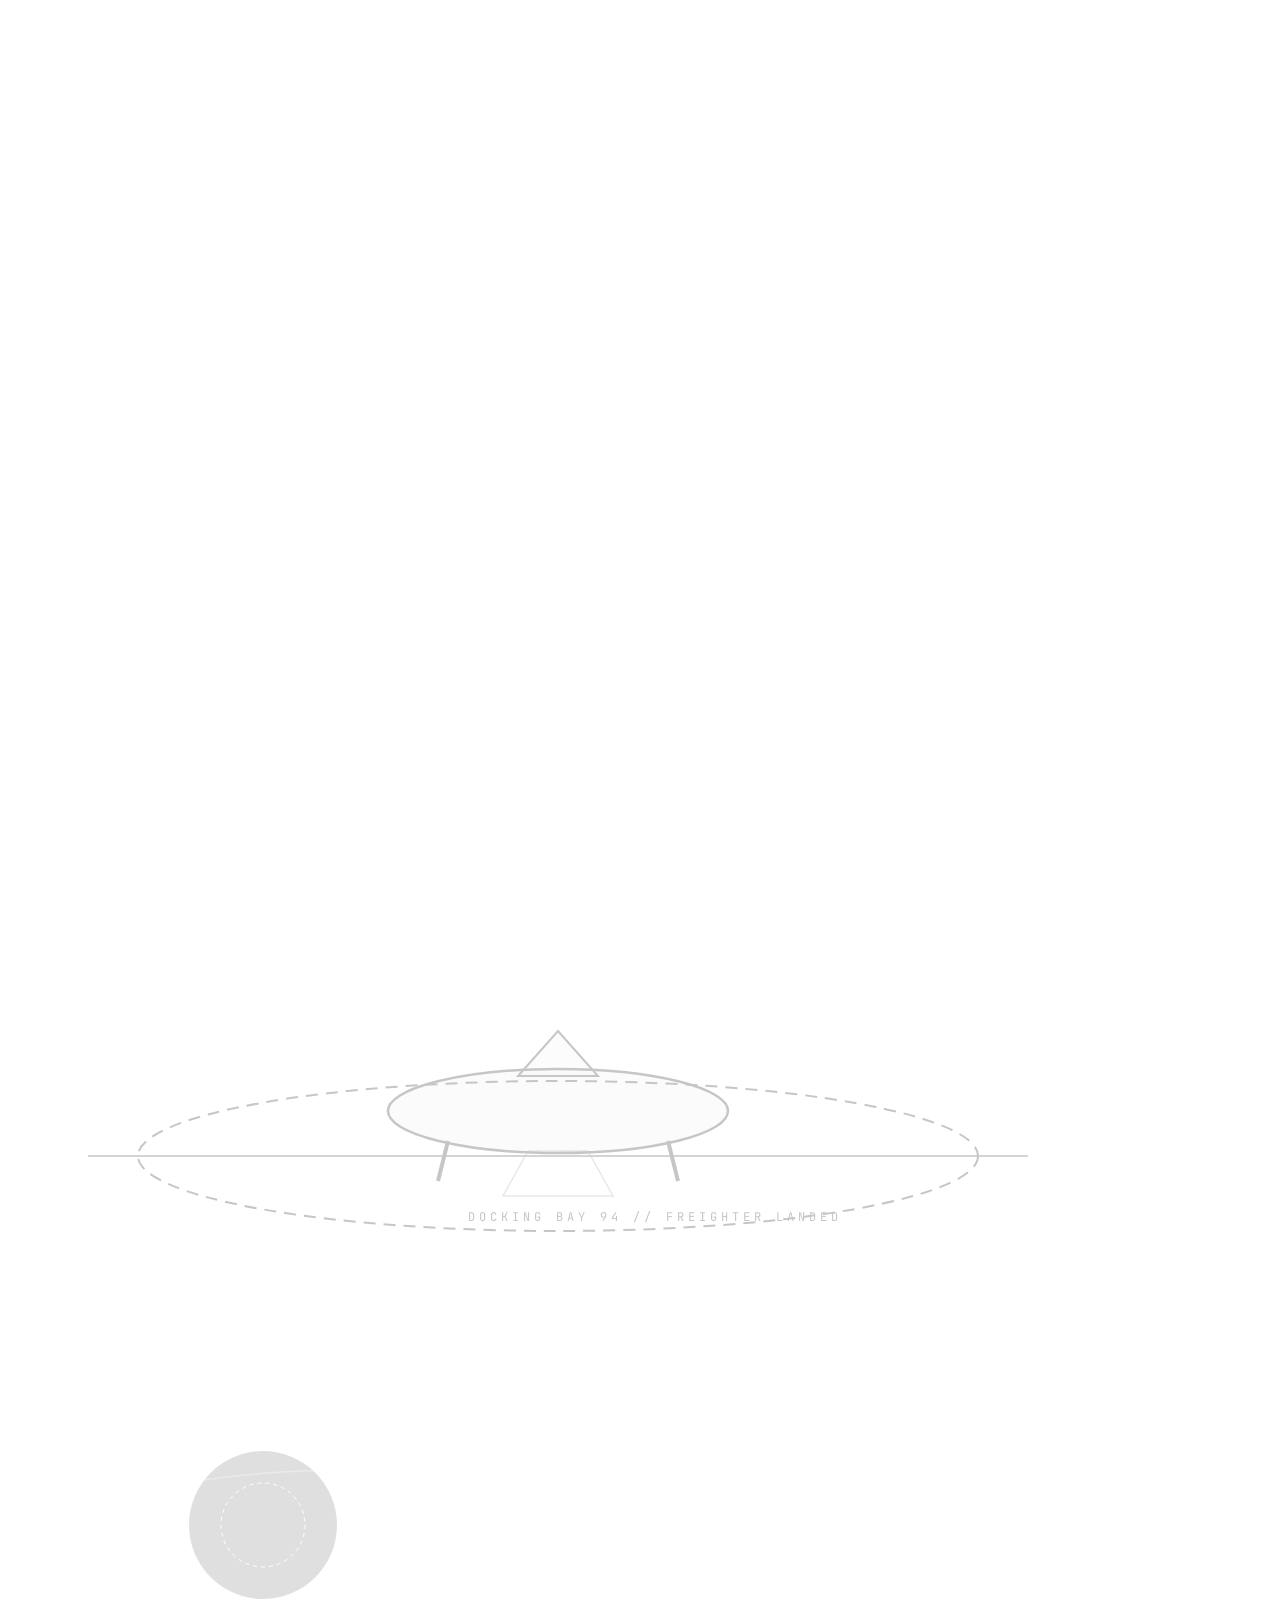
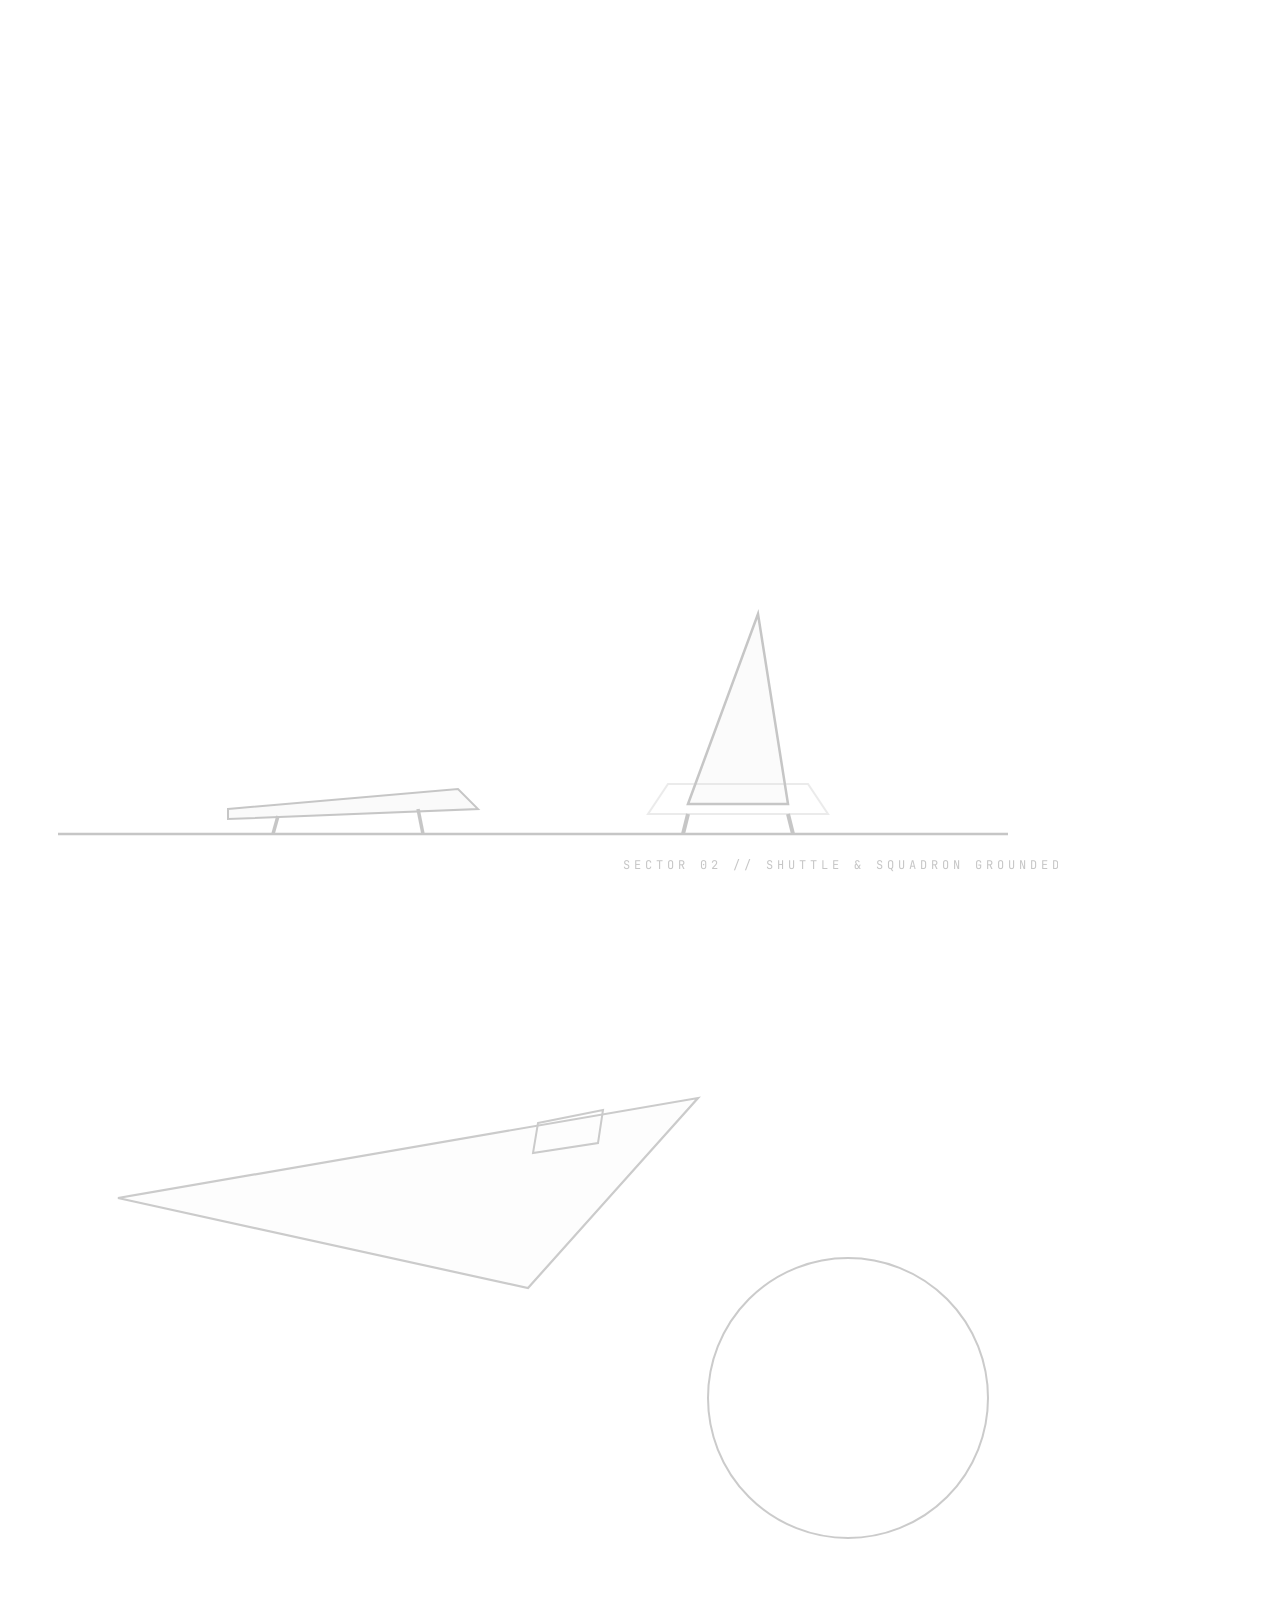
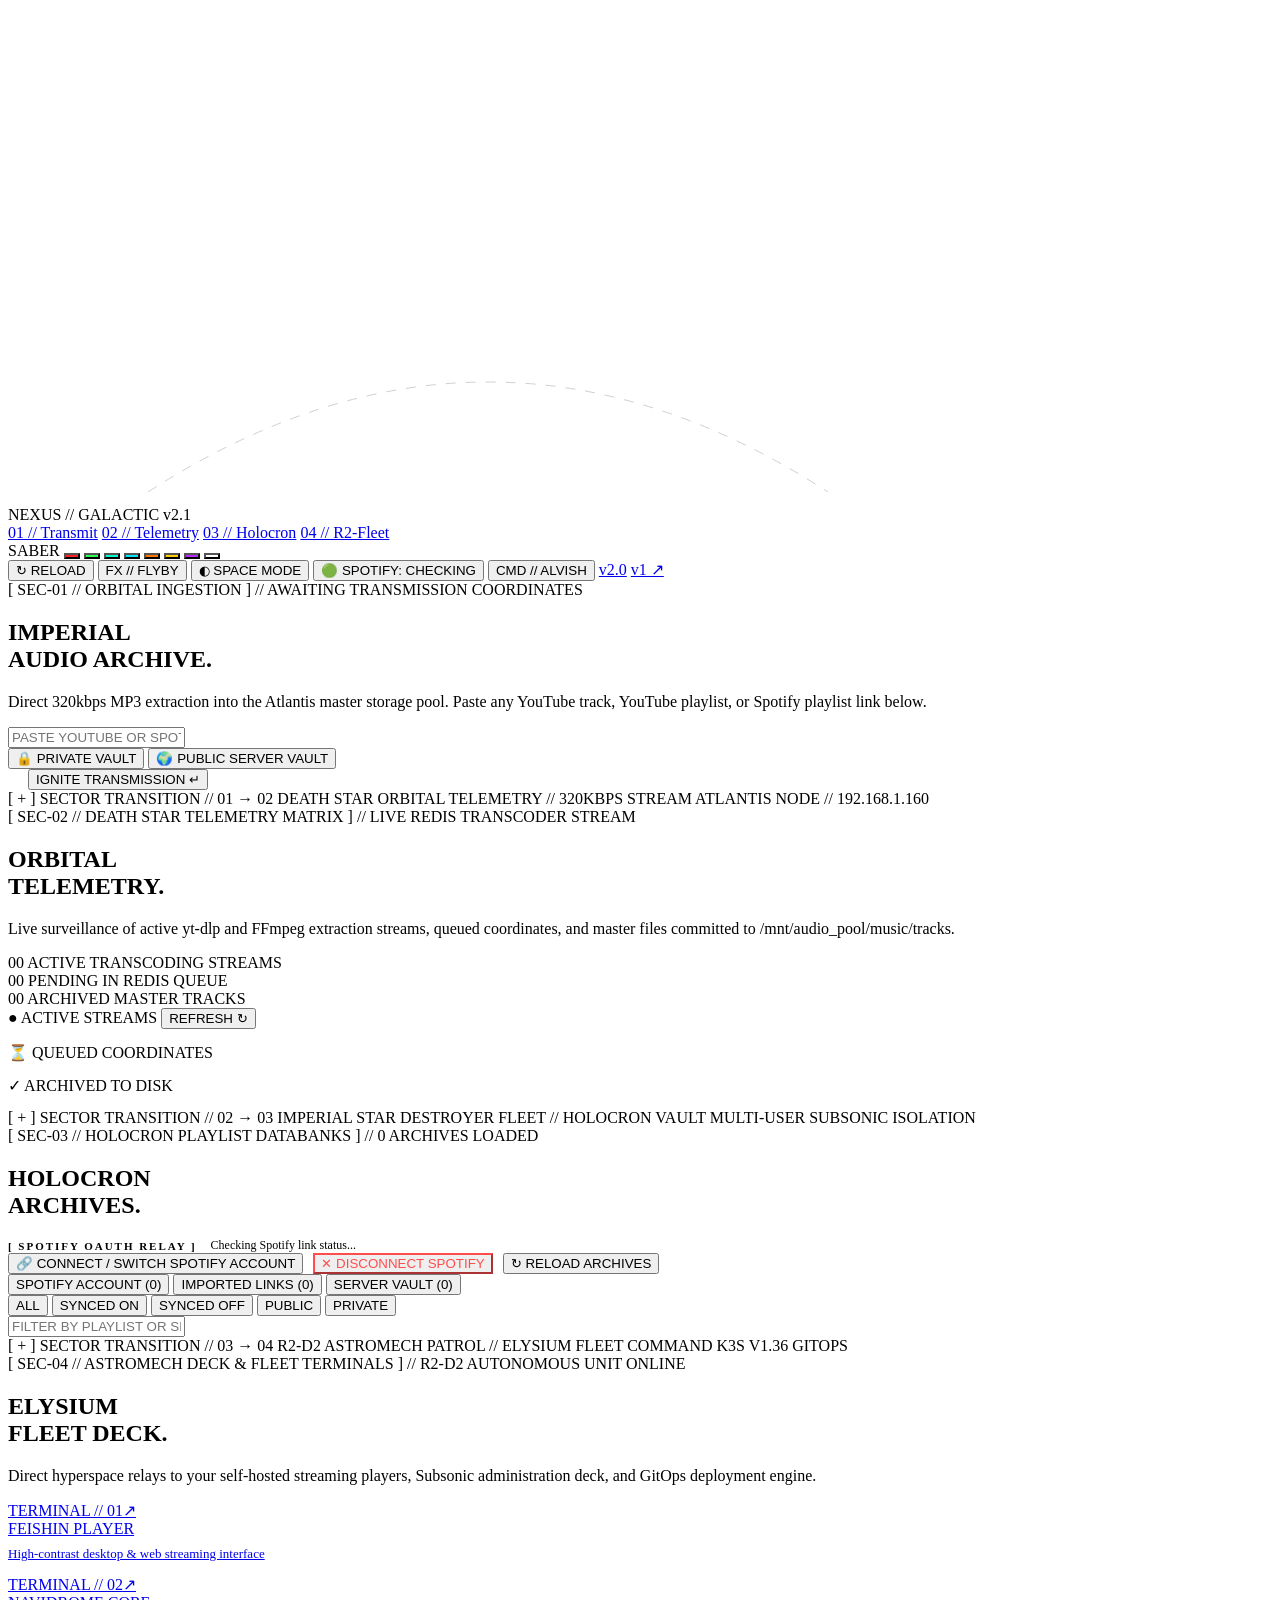
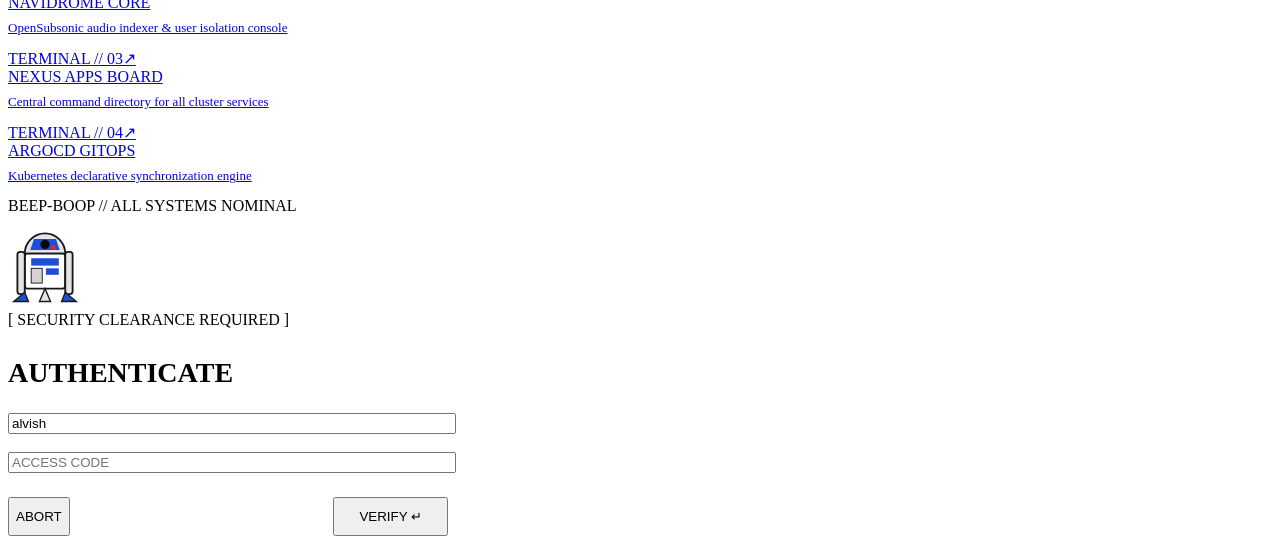
==== nexus-music/src/backend/static/v2/index.html @ 5e1695d8 "feat(nexus-music): v2.1 galactic command UI with death star, star destroyers, r2d2, and saber breake" ====
<!DOCTYPE html>
<html lang="en">
<head>
  <meta charset="UTF-8" />
  <meta name="viewport" content="width=device-width, initial-scale=1.0" />
  <title>NEXUS // GALACTIC AUDIO ARCHIVE v2.1</title>
  <link rel="preconnect" href="https://fonts.googleapis.com">
  <link href="https://fonts.googleapis.com/css2?family=JetBrains+Mono:wght@400;600;700&family=Space+Grotesk:wght@400;500;600;700&display=swap" rel="stylesheet">
  <link rel="stylesheet" href="/static/v2/styles.css?v=2.1" />
</head>
<body>

  <!-- 60FPS STARFIELD & COSMIC DUST CANVAS -->
  <canvas id="galacticCanvas"></canvas>
  <div class="kyber-ambient-aura"></div>
  <div class="distant-live-star" id="distantStar" title="Binary Star System // Live Telemetry Pulse"></div>

  <!-- SCROLL-LINKED PARALLAX SPACE (DARK) & LANDED HANGAR (WHITE) BACKGROUNDS -->
  <div class="galactic-backdrop-layer">

    <!-- SECTOR 01 BG: X-WING & TIE SQUADRON (SPACE) / LANDED MILLENNIUM FALCON (WHITE) -->
    <div class="sector-bg-art active" id="bg-sector-01">
      <!-- Dark Mode: Floating X-Wing & TIE Fighters in Space -->
      <svg class="space-only" width="900" height="500" viewBox="0 0 900 500" fill="none" style="opacity:0.18;">
        <!-- X-Wing Starfighter Vector Silhouette -->
        <g stroke="var(--accent)" stroke-width="1.5">
          <polygon points="680,140 760,120 715,155 680,140" fill="rgba(255,255,255,0.03)"/>
          <line x1="650" y1="150" x2="780" y2="115" stroke="#fff" stroke-width="2"/>
          <line x1="690" y1="115" x2="730" y2="175"/>
          <line x1="730" y1="115" x2="690" y2="175"/>
          <circle cx="710" cy="145" r="8" stroke="var(--accent)"/>
        </g>
        <!-- Distant TIE Fighters -->
        <g stroke="#ffffff" stroke-width="1.5" opacity="0.7">
          <polygon points="180,110 190,90 190,150 180,130" />
          <circle cx="205" cy="120" r="10" />
          <line x1="190" y1="120" x2="220" y2="120" />
          <polygon points="230,110 220,90 220,150 230,130" />
        </g>
      </svg>

      <!-- Light Mode: Starships Landed on Planetary Hangar Docking Bay -->
      <svg class="landed-only" width="1100" height="620" viewBox="0 0 1100 620" fill="none" style="opacity:0.22;">
        <!-- Hangar Landing Pad Grid & Docking Ring -->
        <ellipse cx="550" cy="490" rx="420" ry="75" stroke="#000" stroke-width="2" stroke-dasharray="12 8"/>
        <ellipse cx="550" cy="490" rx="310" ry="50" stroke="var(--accent)" stroke-width="2"/>
        <line x1="80" y1="490" x2="1020" y2="490" stroke="#000" stroke-width="1.5"/>
        <!-- Landed Millennium Falcon Style Freighter on Struts -->
        <ellipse cx="550" cy="445" rx="170" ry="42" fill="rgba(0,0,0,0.06)" stroke="#000" stroke-width="2.5"/>
        <polygon points="510,410 550,365 590,410" stroke="#000" stroke-width="2" fill="rgba(0,0,0,0.04)"/>
        <!-- Boarding Ramp & Landing Gear Struts -->
        <line x1="440" y1="475" x2="430" y2="515" stroke="#000" stroke-width="4"/>
        <line x1="660" y1="475" x2="670" y2="515" stroke="#000" stroke-width="4"/>
        <polygon points="520,485 580,485 605,530 495,530" fill="var(--accent)" opacity="0.4" stroke="#000" stroke-width="1.5"/>
        <text x="460" y="555" fill="#000" font-family="JetBrains Mono" font-size="12" letter-spacing="4">DOCKING BAY 94 // FREIGHTER LANDED</text>
      </svg>
    </div>

    <!-- SECTOR 02 BG: GIANT DEATH STAR (SPACE) / LANDED X-WING SQUADRON (WHITE) -->
    <div class="sector-bg-art" id="bg-sector-02">
      <!-- Dark Mode: Detailed Death Star Battle Station -->
      <svg class="space-only" width="680" height="680" viewBox="0 0 680 680" fill="none" style="opacity:0.20;">
        <circle cx="340" cy="340" r="260" stroke="#ffffff" stroke-width="2"/>
        <circle cx="340" cy="340" r="278" stroke="var(--accent)" stroke-width="1" stroke-dasharray="6 10"/>
        <!-- Equatorial Trench -->
        <line x1="80" y1="340" x2="600" y2="340" stroke="var(--accent)" stroke-width="3"/>
        <line x1="82" y1="348" x2="598" y2="348" stroke="#ffffff" stroke-width="1"/>
        <!-- Concave Superlaser Dish -->
        <circle cx="255" cy="235" r="74" stroke="var(--accent)" stroke-width="2.5" fill="rgba(0,0,0,0.6)"/>
        <circle cx="255" cy="235" r="42" stroke="#ffffff" stroke-width="1" stroke-dasharray="4 4"/>
        <circle cx="255" cy="235" r="12" fill="var(--accent)"/>
        <!-- Superlaser Focusing Beams -->
        <line x1="255" y1="161" x2="255" y2="235" stroke="var(--accent)" stroke-width="1.5"/>
        <line x1="255" y1="309" x2="255" y2="235" stroke="var(--accent)" stroke-width="1.5"/>
        <line x1="181" y1="235" x2="255" y2="235" stroke="var(--accent)" stroke-width="1.5"/>
        <line x1="329" y1="235" x2="255" y2="235" stroke="var(--accent)" stroke-width="1.5"/>
        <!-- Incomplete Construction Cutout Grid Lines -->
        <path d="M 120 460 Q 340 510 560 460" stroke="rgba(255,255,255,0.35)" stroke-width="1.5" fill="none"/>
        <path d="M 135 200 Q 340 160 545 200" stroke="rgba(255,255,255,0.35)" stroke-width="1.5" fill="none"/>
      </svg>

      <!-- Light Mode: Landed X-Wing Squadron on Hangar Apron -->
      <svg class="landed-only" width="1050" height="580" viewBox="0 0 1050 580" fill="none" style="opacity:0.22;">
        <line x1="50" y1="460" x2="1000" y2="460" stroke="#000" stroke-width="2.5"/>
        <!-- Landed X-Wing #1 -->
        <polygon points="220,435 450,415 470,435 220,445" fill="rgba(0,0,0,0.08)" stroke="#000" stroke-width="2"/>
        <line x1="270" y1="442" x2="265" y2="460" stroke="#000" stroke-width="3.5"/>
        <line x1="410" y1="435" x2="415" y2="460" stroke="#000" stroke-width="3.5"/>
        <!-- Landed Imperial Lambda Shuttle with Folded Wings -->
        <polygon points="680,430 750,240 780,430" fill="rgba(0,0,0,0.06)" stroke="#000" stroke-width="2.5"/>
        <polygon points="640,440 820,440 800,410 660,410" fill="var(--accent)" opacity="0.35" stroke="#000" stroke-width="2"/>
        <line x1="680" y1="440" x2="675" y2="460" stroke="#000" stroke-width="4"/>
        <line x1="780" y1="440" x2="785" y2="460" stroke="#000" stroke-width="4"/>
        <text x="615" y="495" fill="#000" font-family="JetBrains Mono" font-size="12" letter-spacing="4">SECTOR 02 // SHUTTLE & SQUADRON GROUNDED</text>
      </svg>
    </div>

    <!-- SECTOR 03 BG: IMPERIAL STAR DESTROYER & RINGED PLANET -->
    <div class="sector-bg-art" id="bg-sector-03">
      <svg width="1050" height="600" viewBox="0 0 1050 600" fill="none" style="opacity:0.20;">
        <!-- Giant Ringed Planet in Lower Corner -->
        <circle cx="840" cy="440" r="140" stroke="currentColor" stroke-width="2"/>
        <ellipse cx="840" cy="440" rx="260" ry="42" transform="rotate(-18 840 440)" stroke="var(--accent)" stroke-width="2"/>
        <!-- Imperial Star Destroyer Wedge -->
        <polygon points="110,240 690,140 520,330" stroke="currentColor" stroke-width="2.2" fill="rgba(128,128,128,0.05)"/>
        <line x1="110" y1="240" x2="605" y2="235" stroke="var(--accent)" stroke-width="1.8"/>
        <!-- Command Bridge Tower -->
        <polygon points="530,165 595,152 590,185 525,195" stroke="currentColor" stroke-width="2"/>
        <circle cx="545" cy="146" r="5" fill="var(--accent)"/>
        <circle cx="578" cy="141" r="5" fill="var(--accent)"/>
      </svg>
    </div>

    <!-- SECTOR 04 BG: PLANETARY ORBITAL SHIELD GATE -->
    <div class="sector-bg-art" id="bg-sector-04">
      <svg width="960" height="540" viewBox="0 0 960 540" fill="none" style="opacity:0.18;">
        <path d="M 80 520 Q 480 260 880 520" stroke="var(--accent)" stroke-width="3"/>
        <path d="M 140 530 Q 480 310 820 530" stroke="currentColor" stroke-width="1" stroke-dasharray="10 10"/>
      </svg>
    </div>

  </div>

  <!-- SCREEN TRANSITION FX OVERLAY -->
  <div id="transitionFxOverlay"></div>

  <!-- TOP FLOATING IMPERIAL HUD -->
  <header class="imperial-hud">
    <div class="hud-brand" onclick="triggerGlobalReload()" title="Click to Reload All Telemetry">
      <div class="hud-reticle" id="brandReticle"></div>
      <span>NEXUS // GALACTIC v2.1</span>
    </div>

    <nav class="hud-nav">
      <a href="#sector-01" class="hud-link active" data-sector="sector-01">01 // Transmit</a>
      <a href="#sector-02" class="hud-link" data-sector="sector-02">02 // Telemetry</a>
      <a href="#sector-03" class="hud-link" data-sector="sector-03">03 // Holocron</a>
      <a href="#sector-04" class="hud-link" data-sector="sector-04">04 // R2-Fleet</a>
    </nav>

    <div class="hud-controls">
      <!-- Authentic Lightsaber Kyber Crystal Picker -->
      <div class="kyber-dock" title="Select Lightsaber Kyber Crystal Color">
        <span class="kyber-label">SABER</span>
        <button class="kyber-crystal" style="background:#ff1e1e; color:#ff1e1e;" onclick="setSaberColor('#ff1e1e', 'rgba(255,30,30,0.55)', 'rgba(255,30,30,0.14)')" title="Sith Crimson (Red)"></button>
        <button class="kyber-crystal" style="background:#2bff4f; color:#2bff4f;" onclick="setSaberColor('#2bff4f', 'rgba(43,255,79,0.55)', 'rgba(43,255,79,0.14)')" title="Consular Green"></button>
        <button class="kyber-crystal active" style="background:#00ffcc; color:#00ffcc;" onclick="setSaberColor('#00ffcc', 'rgba(0,255,204,0.55)', 'rgba(0,255,204,0.14)')" title="Guardian Teal"></button>
        <button class="kyber-crystal" style="background:#00e5ff; color:#00e5ff;" onclick="setSaberColor('#00e5ff', 'rgba(0,229,255,0.55)', 'rgba(0,229,255,0.14)')" title="Skywalker Blue/Cyan"></button>
        <button class="kyber-crystal" style="background:#ff7700; color:#ff7700;" onclick="setSaberColor('#ff7700', 'rgba(255,119,0,0.55)', 'rgba(255,119,0,0.14)')" title="Baylan / Cal Orange"></button>
        <button class="kyber-crystal" style="background:#ffd000; color:#ffd000;" onclick="setSaberColor('#ffd000', 'rgba(255,208,0,0.55)', 'rgba(255,208,0,0.14)')" title="Temple Guard Yellow"></button>
        <button class="kyber-crystal" style="background:#b829ff; color:#b829ff;" onclick="setSaberColor('#b829ff', 'rgba(184,41,255,0.55)', 'rgba(184,41,255,0.14)')" title="Mace Windu Violet"></button>
        <button class="kyber-crystal" style="background:#ffffff; color:#ffffff;" onclick="setSaberColor('#ffffff', 'rgba(255,255,255,0.6)', 'rgba(255,255,255,0.14)')" title="Ahsoka / Darksaber White"></button>
      </div>

      <!-- Reload Button -->
      <button class="hud-btn accent-outline" onclick="triggerGlobalReload()" title="Reload All Page Data">
        <span id="reloadIcon">↻</span> RELOAD
      </button>

      <!-- Transition FX Selector -->
      <button class="hud-btn" id="fxModeBtn" onclick="cycleTransitionFxMode()" title="Change Scroll Transition FX">
        FX // FLYBY
      </button>

      <!-- Space (Black) vs Landed Hangar (White) Polarity Switch -->
      <button class="hud-btn" onclick="togglePolarity()" id="polarityBtn" title="Switch Space vs Landed Hangar Mode">
        ◐ SPACE MODE
      </button>

      <!-- Spotify Connect / Disconnect Quick Status -->
      <button class="hud-btn" id="hudSpotifyBtn" onclick="handleSpotifyConnect()">
        🟢 SPOTIFY: CHECKING
      </button>
      <button class="hud-btn" id="hudSpotifyUnlinkBtn" style="display:none; color:#ff4d4d; border-color:rgba(255,77,77,0.4);" onclick="handleSpotifyDisconnect()" title="Disconnect Spotify Account">
        ✕ UNLINK
      </button>

      <button class="hud-btn" onclick="openAuthModal()" id="hudUserBtn">CMD // ALVISH</button>
      <a href="/v2.0" class="hud-btn" title="View Saved v2.0 Snapshot">v2.0</a>
      <a href="/" class="hud-btn" title="Switch to Legacy v1 UI">v1 ↗</a>
    </div>
  </header>

  <!-- =================================================================== -->
  <!-- SECTOR 01: HYPERDRIVE UNIVERSAL TRANSMITTER                         -->
  <!-- =================================================================== -->
  <section id="sector-01" class="cinematic-stage in-view" data-bg="bg-sector-01">
    <div class="diagonal-stripe-bar"></div>
    <div class="sector-eyebrow">
      <span>[ SEC-01 // ORBITAL INGESTION ]</span>
      <span>//</span>
      <span id="protocolDetectorLabel">AWAITING TRANSMISSION COORDINATES</span>
    </div>

    <h1 class="monumental-title">
      IMPERIAL<br/>
      <span class="hollow-stroke">AUDIO</span> ARCHIVE.
    </h1>
    <p class="monumental-subtitle">
      Direct 320kbps MP3 extraction into the Atlantis master storage pool. Paste any YouTube track, YouTube playlist, or Spotify playlist link below.
    </p>

    <div class="targeting-box">
      <input
        type="text"
        id="universalUrlInput"
        class="giant-url-input"
        placeholder="PASTE YOUTUBE OR SPOTIFY COORDINATES..."
        oninput="detectCoordinateType(this.value)"
        onkeydown="if(event.key === 'Enter') fireTransmission()"
      />

      <div class="transmitter-controls">
        <div class="imperial-toggle-group">
          <button type="button" id="visBtnPrivate" class="imperial-pill active" onclick="setTransmissionVis('private')">
            🔒 PRIVATE VAULT
          </button>
          <button type="button" id="visBtnPublic" class="imperial-pill" onclick="setTransmissionVis('public')">
            🌍 PUBLIC SERVER VAULT
          </button>
        </div>

        <div style="display:flex; align-items:center; gap:20px; flex-wrap:wrap;">
          <span id="transmissionFeedback" style="font-family:var(--font-mono); font-size:12px; letter-spacing:0.12em; color:var(--accent);"></span>
          <button type="button" id="btnInitiateTransmit" class="imperial-fire-btn" onclick="fireTransmission()">
            IGNITE TRANSMISSION ↵
          </button>
        </div>
      </div>
    </div>
  </section>

  <!-- LIGHTSABER BREAKER 01 -> 02 -->
  <div class="sector-breaker">
    <div class="breaker-meta">
      <span>[ + ] SECTOR TRANSITION // 01 &rarr; 02</span>
      <span class="breaker-code">DEATH STAR ORBITAL TELEMETRY // 320KBPS STREAM</span>
      <span>ATLANTIS NODE // 192.168.1.160</span>
    </div>
    <div class="lightsaber-divider">
      <div class="saber-hilt"></div>
      <div class="saber-blade-track"><div class="saber-blade-plasma"></div></div>
    </div>
  </div>

  <!-- =================================================================== -->
  <!-- SECTOR 02: LIVE TELEMETRY & QUEUE MATRIX (DEATH STAR SECTOR)        -->
  <!-- =================================================================== -->
  <section id="sector-02" class="cinematic-stage" data-bg="bg-sector-02">
    <div class="sector-eyebrow">
      <span>[ SEC-02 // DEATH STAR TELEMETRY MATRIX ]</span>
      <span>//</span>
      <span>LIVE REDIS TRANSCODER STREAM</span>
    </div>

    <h2 class="monumental-title">
      ORBITAL<br/>
      <span class="hollow-stroke">TELEMETRY.</span>
    </h2>
    <p class="monumental-subtitle">
      Live surveillance of active yt-dlp and FFmpeg extraction streams, queued coordinates, and master files committed to /mnt/audio_pool/music/tracks.
    </p>

    <div class="telemetry-hero-grid">
      <div class="telemetry-stat-cell">
        <span class="stat-num" id="statActiveCount">00</span>
        <span class="stat-label">ACTIVE TRANSCODING STREAMS</span>
      </div>
      <div class="telemetry-stat-cell">
        <span class="stat-num" id="statPendingCount">00</span>
        <span class="stat-label">PENDING IN REDIS QUEUE</span>
      </div>
      <div class="telemetry-stat-cell">
        <span class="stat-num" id="statCompletedCount">00</span>
        <span class="stat-label">ARCHIVED MASTER TRACKS</span>
      </div>
    </div>

    <div class="telemetry-columns">
      <div>
        <div class="breaker-meta" style="margin-bottom:14px;">
          <span style="color:var(--accent);">● ACTIVE STREAMS</span>
          <button class="hud-btn" onclick="fetchTelemetry()">REFRESH ↻</button>
        </div>
        <div id="telemetryActiveList"></div>
      </div>

      <div>
        <div class="breaker-meta" style="margin-bottom:14px;">
          <span>⏳ QUEUED COORDINATES</span>
        </div>
        <div id="telemetryPendingList"></div>
      </div>

      <div>
        <div class="breaker-meta" style="margin-bottom:14px;">
          <span>✓ ARCHIVED TO DISK</span>
        </div>
        <div id="telemetryHistoryList"></div>
      </div>
    </div>
  </section>

  <!-- LIGHTSABER BREAKER 02 -> 03 -->
  <div class="sector-breaker">
    <div class="breaker-meta">
      <span>[ + ] SECTOR TRANSITION // 02 &rarr; 03</span>
      <span class="breaker-code">IMPERIAL STAR DESTROYER FLEET // HOLOCRON VAULT</span>
      <span>MULTI-USER SUBSONIC ISOLATION</span>
    </div>
    <div class="lightsaber-divider">
      <div class="saber-hilt"></div>
      <div class="saber-blade-track"><div class="saber-blade-plasma"></div></div>
    </div>
  </div>

  <!-- =================================================================== -->
  <!-- SECTOR 03: HOLOCRON ARCHIVES (STAR DESTROYER SECTOR)                -->
  <!-- =================================================================== -->
  <section id="sector-03" class="cinematic-stage" data-bg="bg-sector-03">
    <div class="sector-eyebrow">
      <span>[ SEC-03 // HOLOCRON PLAYLIST DATABANKS ]</span>
      <span>//</span>
      <span id="vaultCountEyebrow">0 ARCHIVES LOADED</span>
    </div>

    <h2 class="monumental-title">
      HOLOCRON<br/>
      <span class="hollow-stroke">ARCHIVES.</span>
    </h2>

    <!-- Dedicated Spotify Session Login / Switch / Disconnect Bar -->
    <div class="spotify-command-strip">
      <div style="display:flex; align-items:center; gap:14px; flex-wrap:wrap;">
        <span style="font-family:var(--font-mono); font-size:11px; letter-spacing:0.18em; font-weight:700; color:var(--accent);">
          [ SPOTIFY OAUTH RELAY ]
        </span>
        <span id="sectorSpotifyStatusText" style="font-family:var(--font-mono); font-size:12px;">
          Checking Spotify link status...
        </span>
      </div>
      <div style="display:flex; align-items:center; gap:10px; flex-wrap:wrap;">
        <button class="hud-btn accent-outline" onclick="handleSpotifyConnect()" id="sectorSpotifyConnectBtn">
          🔗 CONNECT / SWITCH SPOTIFY ACCOUNT
        </button>
        <button class="hud-btn" style="border-color:#ff4d4d; color:#ff4d4d;" onclick="handleSpotifyDisconnect()" id="sectorSpotifyDisconnectBtn">
          ✕ DISCONNECT SPOTIFY
        </button>
        <button class="hud-btn" onclick="triggerGlobalReload()">
          ↻ RELOAD ARCHIVES
        </button>
      </div>
    </div>

    <!-- Dataset & Filter Command Bar -->
    <div class="vault-command-bar">
      <div class="imperial-toggle-group">
        <button class="imperial-pill active" data-source="spotify" onclick="switchArchiveSource('spotify')">
          SPOTIFY ACCOUNT (<span id="cntSpotify">0</span>)
        </button>
        <button class="imperial-pill" data-source="imported" onclick="switchArchiveSource('imported')">
          IMPORTED LINKS (<span id="cntImported">0</span>)
        </button>
        <button class="imperial-pill" data-source="vault" onclick="switchArchiveSource('vault')">
          SERVER VAULT (<span id="cntVault">0</span>)
        </button>
      </div>

      <div class="imperial-toggle-group">
        <button class="hud-btn" onclick="setArchiveFilter('all')">ALL</button>
        <button class="hud-btn" onclick="setArchiveFilter('synced')">SYNCED ON</button>
        <button class="hud-btn" onclick="setArchiveFilter('unsynced')">SYNCED OFF</button>
        <button class="hud-btn" onclick="setArchiveFilter('public')">PUBLIC</button>
        <button class="hud-btn" onclick="setArchiveFilter('private')">PRIVATE</button>
      </div>

      <input
        type="text"
        class="vault-search-input"
        placeholder="FILTER BY PLAYLIST OR SLUG..."
        oninput="filterArchives(this.value)"
      />
    </div>

    <!-- Playlist Rows with Lightsaber Download Switch -->
    <div id="holocronArchiveList" class="holocron-list"></div>
  </section>

  <!-- LIGHTSABER BREAKER 03 -> 04 -->
  <div class="sector-breaker">
    <div class="breaker-meta">
      <span>[ + ] SECTOR TRANSITION // 03 &rarr; 04</span>
      <span class="breaker-code">R2-D2 ASTROMECH PATROL // ELYSIUM FLEET COMMAND</span>
      <span>K3S V1.36 GITOPS</span>
    </div>
    <div class="lightsaber-divider">
      <div class="saber-hilt"></div>
      <div class="saber-blade-track"><div class="saber-blade-plasma"></div></div>
    </div>
  </div>

  <!-- =================================================================== -->
  <!-- SECTOR 04: ELYSIUM FLEET COMMAND & LIVE R2-D2 ASTROMECH PATROL      -->
  <!-- =================================================================== -->
  <section id="sector-04" class="cinematic-stage" data-bg="bg-sector-04">
    <div class="sector-eyebrow">
      <span>[ SEC-04 // ASTROMECH DECK & FLEET TERMINALS ]</span>
      <span>//</span>
      <span>R2-D2 AUTONOMOUS UNIT ONLINE</span>
    </div>

    <h2 class="monumental-title">
      ELYSIUM<br/>
      <span class="hollow-stroke">FLEET DECK.</span>
    </h2>
    <p class="monumental-subtitle">
      Direct hyperspace relays to your self-hosted streaming players, Subsonic administration deck, and GitOps deployment engine.
    </p>

    <div class="fleet-grid">
      <a href="http://music.nexus.link" target="_blank" class="fleet-monolith">
        <div class="breaker-meta"><span>TERMINAL // 01</span><span style="color:var(--accent);">↗</span></div>
        <div>
          <div class="fleet-monolith-title">FEISHIN PLAYER</div>
          <p style="color:var(--fg-muted); font-size:13px; margin-top:8px;">High-contrast desktop & web streaming interface</p>
        </div>
      </a>

      <a href="http://navidrome.nexus.link" target="_blank" class="fleet-monolith">
        <div class="breaker-meta"><span>TERMINAL // 02</span><span style="color:var(--accent);">↗</span></div>
        <div>
          <div class="fleet-monolith-title">NAVIDROME CORE</div>
          <p style="color:var(--fg-muted); font-size:13px; margin-top:8px;">OpenSubsonic audio indexer & user isolation console</p>
        </div>
      </a>

      <a href="https://nexus.link/boards/apps-v2" target="_blank" class="fleet-monolith">
        <div class="breaker-meta"><span>TERMINAL // 03</span><span style="color:var(--accent);">↗</span></div>
        <div>
          <div class="fleet-monolith-title">NEXUS APPS BOARD</div>
          <p style="color:var(--fg-muted); font-size:13px; margin-top:8px;">Central command directory for all cluster services</p>
        </div>
      </a>

      <a href="http://gitops.nexus.link" target="_blank" class="fleet-monolith">
        <div class="breaker-meta"><span>TERMINAL // 04</span><span style="color:var(--accent);">↗</span></div>
        <div>
          <div class="fleet-monolith-title">ARGOCD GITOPS</div>
          <p style="color:var(--fg-muted); font-size:13px; margin-top:8px;">Kubernetes declarative synchronization engine</p>
        </div>
      </a>
    </div>

    <!-- LIVE INTERACTIVE R2-D2 PATROLLING ASTROMECH DROID -->
    <div class="r2d2-patrol-deck">
      <div class="r2d2-unit" onclick="chirpR2D2()" title="Click R2-D2 for Astromech Telemetry Diagnostic">
        <div class="r2d2-speech-bubble" id="r2SpeechBubble">BEEP-BOOP // ALL SYSTEMS NOMINAL</div>
        <svg viewBox="0 0 80 100" width="74" height="92" fill="none">
          <!-- R2 Dome -->
          <path d="M 18 42 A 22 22 0 0 1 62 42 Z" fill="#e4e4e7" stroke="#18181b" stroke-width="2"/>
          <!-- Blue/Accent Dome Panels -->
          <path d="M 28 26 L 52 26 L 56 38 L 24 38 Z" fill="#1d4ed8"/>
          <!-- Radar Eye & Holoprojector LED -->
          <circle cx="40" cy="32" r="5" fill="#09090b" stroke="var(--accent)" stroke-width="1.5"/>
          <circle cx="49" cy="35" r="2.5" fill="#ff1e1e"/>
          <circle cx="31" cy="35" r="2.5" fill="var(--accent)"/>
          <!-- R2 Cylindrical Body -->
          <rect x="18" y="42" width="44" height="38" rx="3" fill="#ffffff" stroke="#18181b" stroke-width="2"/>
          <rect x="25" y="47" width="30" height="8" fill="#1d4ed8"/>
          <rect x="25" y="58" width="12" height="16" fill="#d4d4d8" stroke="#18181b" stroke-width="1"/>
          <rect x="41" y="58" width="14" height="7" fill="#1d4ed8"/>
          <!-- Side Legs & Treads -->
          <rect x="10" y="40" width="8" height="46" rx="3" fill="#e4e4e7" stroke="#18181b" stroke-width="2"/>
          <rect x="62" y="40" width="8" height="46" rx="3" fill="#e4e4e7" stroke="#18181b" stroke-width="2"/>
          <polygon points="6,94 18,84 22,94" fill="#1d4ed8" stroke="#18181b" stroke-width="1.5"/>
          <polygon points="58,94 62,84 74,94" fill="#1d4ed8" stroke="#18181b" stroke-width="1.5"/>
          <polygon points="34,94 40,80 46,94" fill="#e4e4e7" stroke="#18181b" stroke-width="1.5"/>
        </svg>
      </div>
    </div>
  </section>

  <!-- COMMAND AUTH MODAL -->
  <div class="imperial-modal" id="authModal">
    <div class="targeting-box" style="width:100%; max-width:440px;">
      <div class="sector-eyebrow">[ SECURITY CLEARANCE REQUIRED ]</div>
      <h3 style="font-size:28px; font-weight:700; text-transform:uppercase; margin-bottom:24px;">AUTHENTICATE</h3>
      <input type="text" id="authUser" class="vault-search-input" style="width:100%; margin-bottom:18px;" placeholder="CALLSIGN (e.g. alvish)" value="alvish" />
      <input type="password" id="authPass" class="vault-search-input" style="width:100%; margin-bottom:24px;" placeholder="ACCESS CODE" onkeydown="if(event.key==='Enter') submitCommandAuth()" />
      <div id="authErr" style="font-family:var(--font-mono); font-size:11px; color:#ff1e1e; margin-bottom:16px; display:none;"></div>
      <div style="display:flex; justify-content:space-between;">
        <button class="hud-btn" onclick="document.getElementById('authModal').style.display='none'">ABORT</button>
        <button class="imperial-fire-btn" style="padding:10px 24px;" onclick="submitCommandAuth()">VERIFY ↵</button>
      </div>
    </div>
  </div>

  <script src="/static/v2/app.js?v=2.1"></script>
</body>
</html>
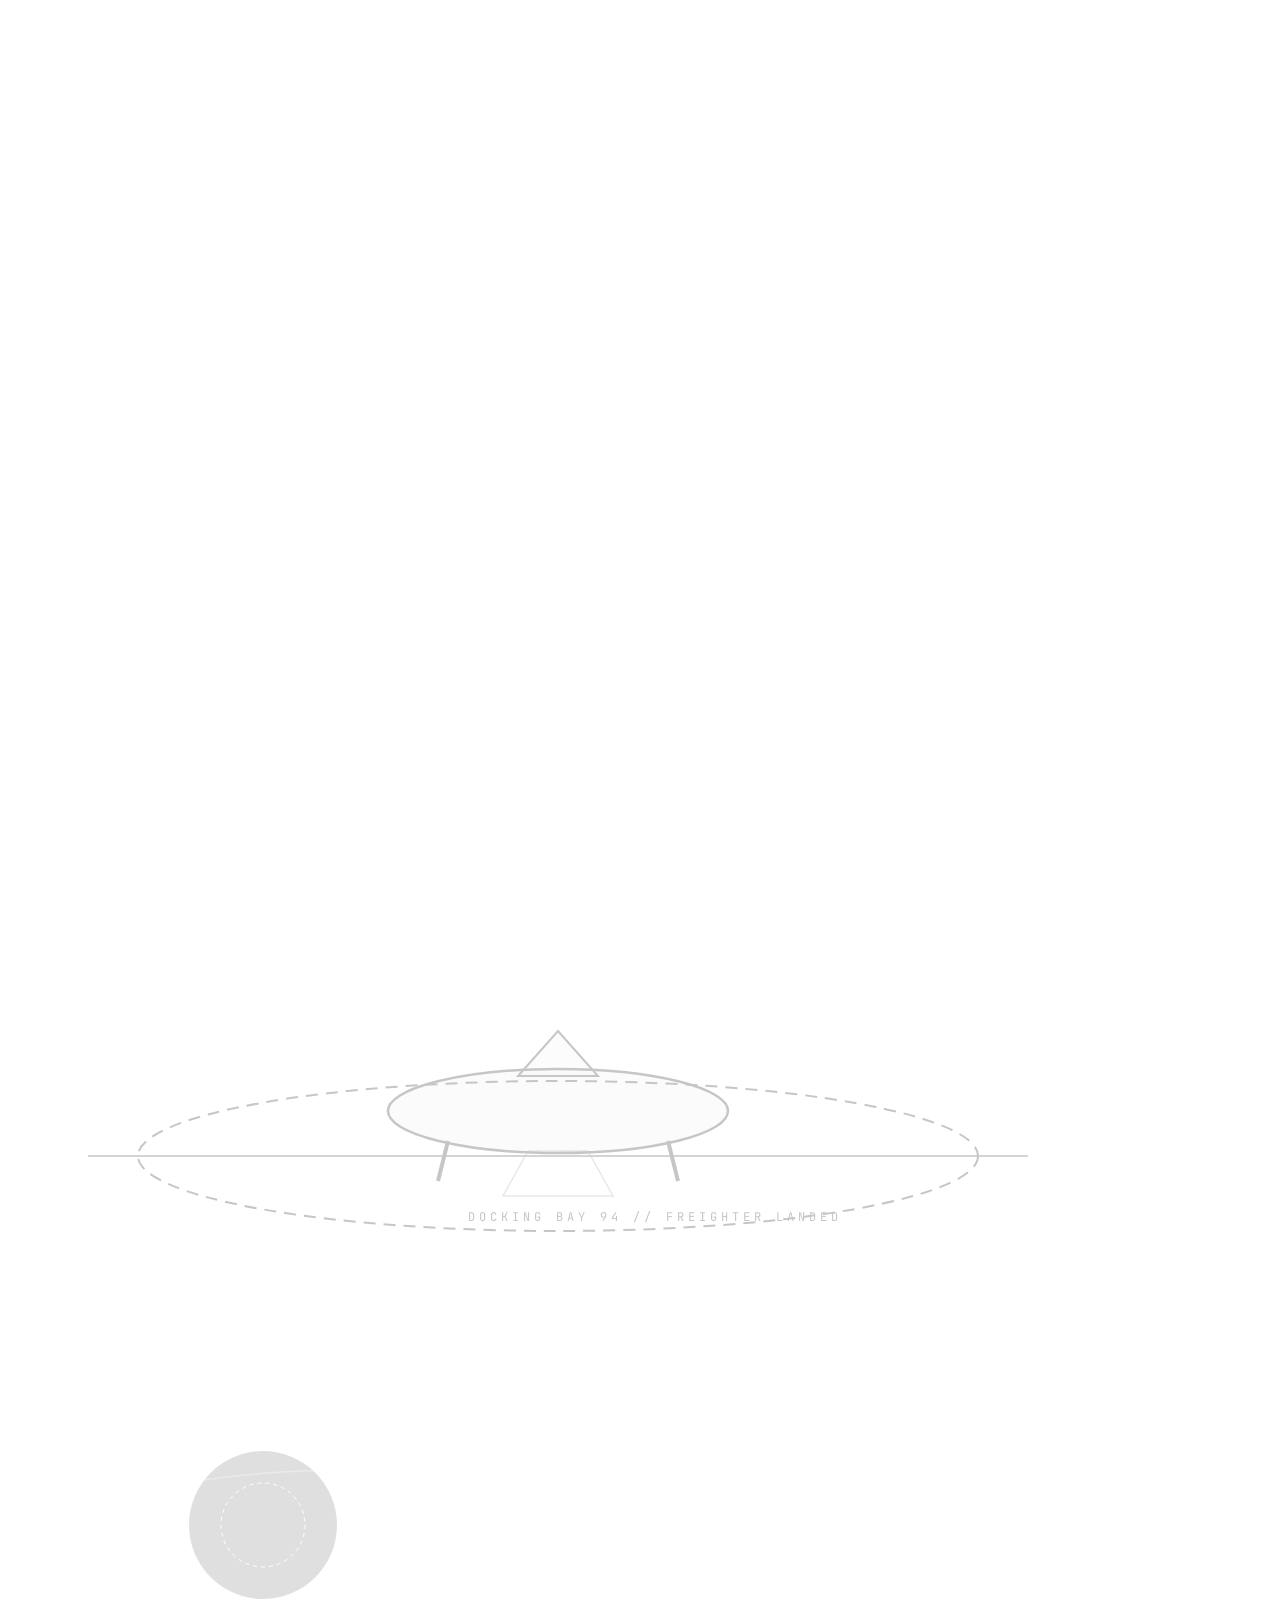
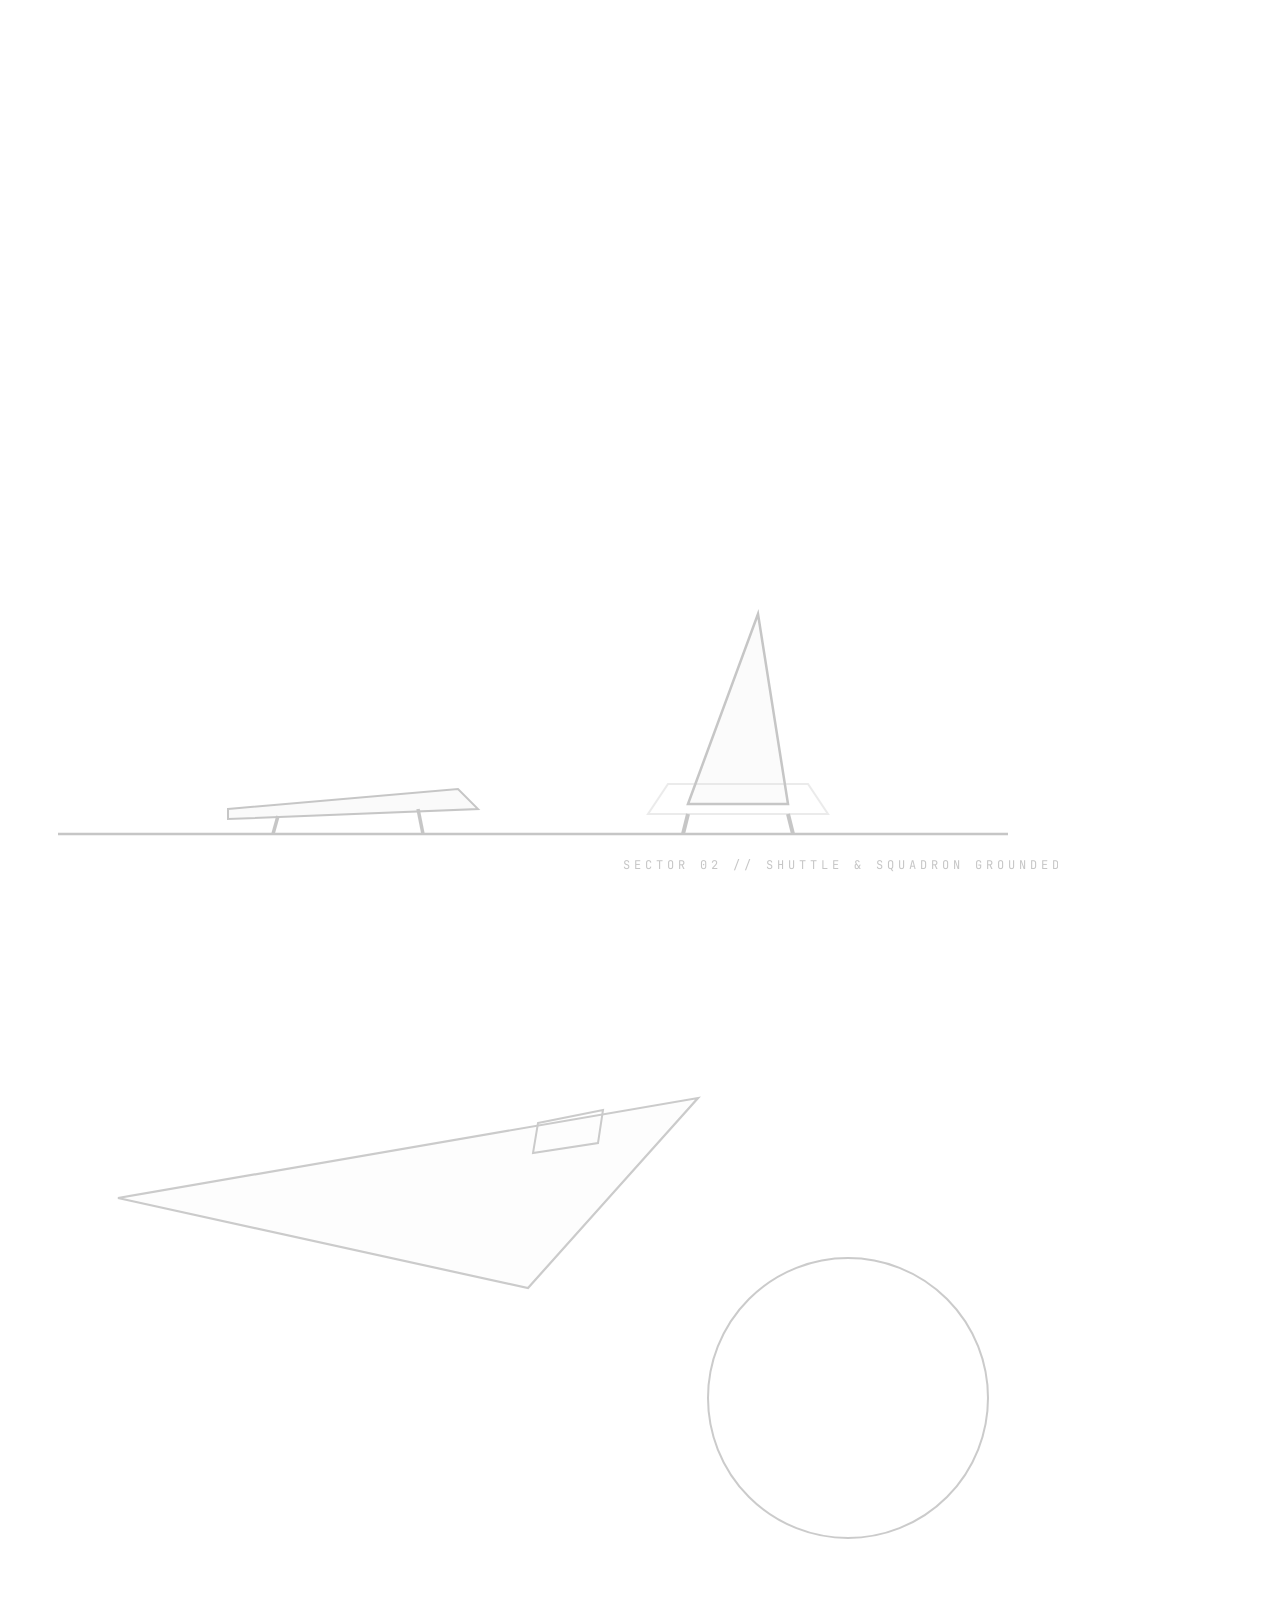
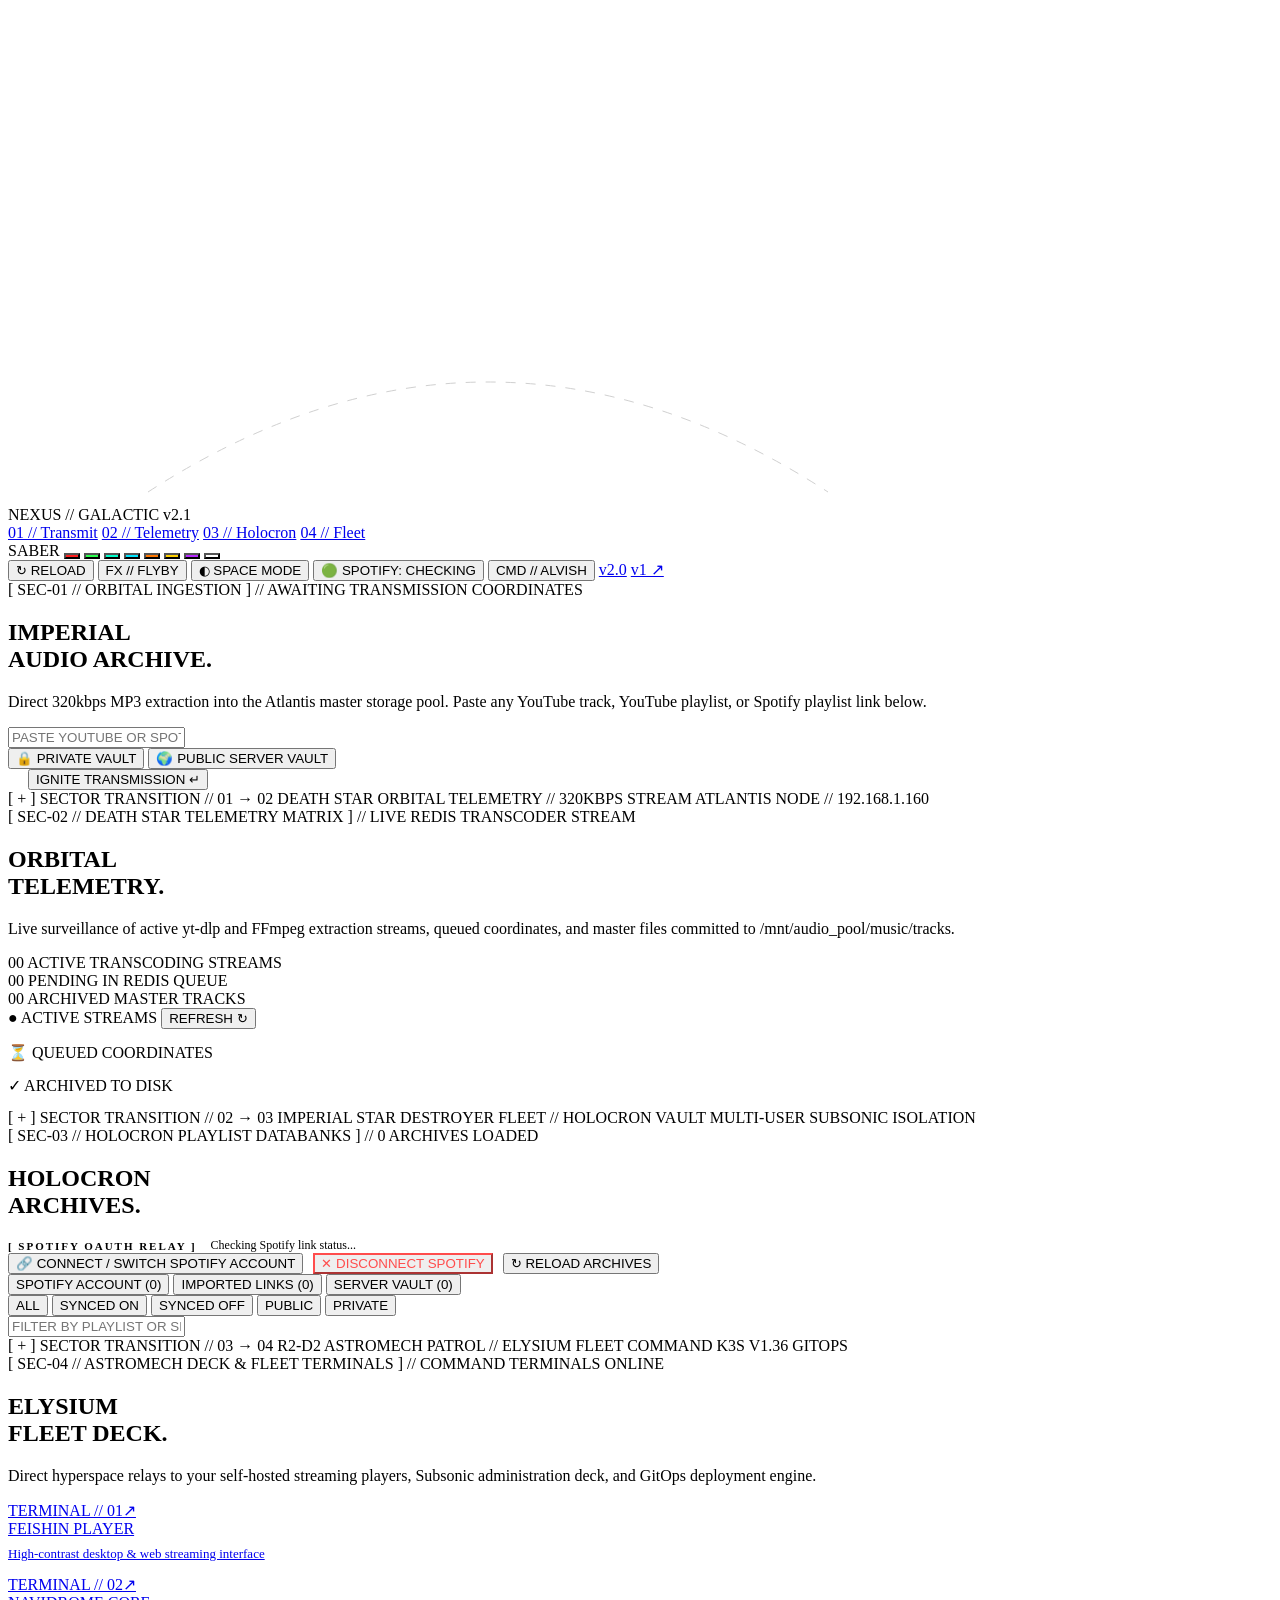
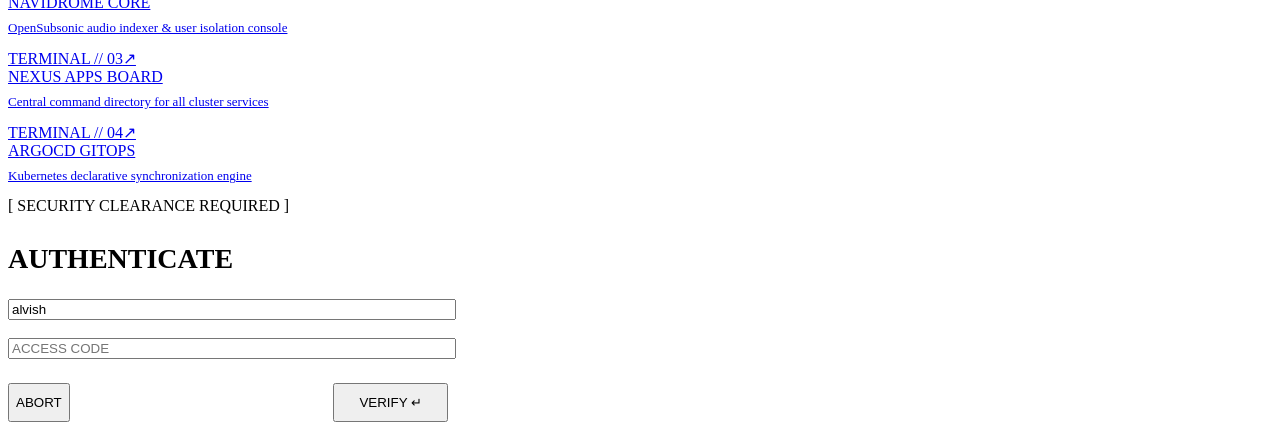
==== commit 1c60dfaa: "savepoint(nexus-music): working v2.1 with live download progress and spotify oauth" ====
--- a/nexus-music/src/backend/static/v2/index.html
+++ b/nexus-music/src/backend/static/v2/index.html
@@ -135,7 +135,7 @@
       <a href="#sector-01" class="hud-link active" data-sector="sector-01">01 // Transmit</a>
       <a href="#sector-02" class="hud-link" data-sector="sector-02">02 // Telemetry</a>
       <a href="#sector-03" class="hud-link" data-sector="sector-03">03 // Holocron</a>
-      <a href="#sector-04" class="hud-link" data-sector="sector-04">04 // R2-Fleet</a>
+      <a href="#sector-04" class="hud-link" data-sector="sector-04">04 // Fleet</a>
     </nav>
 
     <div class="hud-controls">
@@ -406,7 +406,7 @@
     <div class="sector-eyebrow">
       <span>[ SEC-04 // ASTROMECH DECK & FLEET TERMINALS ]</span>
       <span>//</span>
-      <span>R2-D2 AUTONOMOUS UNIT ONLINE</span>
+      <span>COMMAND TERMINALS ONLINE</span>
     </div>
 
     <h2 class="monumental-title">
@@ -451,34 +451,7 @@
       </a>
     </div>
 
-    <!-- LIVE INTERACTIVE R2-D2 PATROLLING ASTROMECH DROID -->
-    <div class="r2d2-patrol-deck">
-      <div class="r2d2-unit" onclick="chirpR2D2()" title="Click R2-D2 for Astromech Telemetry Diagnostic">
-        <div class="r2d2-speech-bubble" id="r2SpeechBubble">BEEP-BOOP // ALL SYSTEMS NOMINAL</div>
-        <svg viewBox="0 0 80 100" width="74" height="92" fill="none">
-          <!-- R2 Dome -->
-          <path d="M 18 42 A 22 22 0 0 1 62 42 Z" fill="#e4e4e7" stroke="#18181b" stroke-width="2"/>
-          <!-- Blue/Accent Dome Panels -->
-          <path d="M 28 26 L 52 26 L 56 38 L 24 38 Z" fill="#1d4ed8"/>
-          <!-- Radar Eye & Holoprojector LED -->
-          <circle cx="40" cy="32" r="5" fill="#09090b" stroke="var(--accent)" stroke-width="1.5"/>
-          <circle cx="49" cy="35" r="2.5" fill="#ff1e1e"/>
-          <circle cx="31" cy="35" r="2.5" fill="var(--accent)"/>
-          <!-- R2 Cylindrical Body -->
-          <rect x="18" y="42" width="44" height="38" rx="3" fill="#ffffff" stroke="#18181b" stroke-width="2"/>
-          <rect x="25" y="47" width="30" height="8" fill="#1d4ed8"/>
-          <rect x="25" y="58" width="12" height="16" fill="#d4d4d8" stroke="#18181b" stroke-width="1"/>
-          <rect x="41" y="58" width="14" height="7" fill="#1d4ed8"/>
-          <!-- Side Legs & Treads -->
-          <rect x="10" y="40" width="8" height="46" rx="3" fill="#e4e4e7" stroke="#18181b" stroke-width="2"/>
-          <rect x="62" y="40" width="8" height="46" rx="3" fill="#e4e4e7" stroke="#18181b" stroke-width="2"/>
-          <polygon points="6,94 18,84 22,94" fill="#1d4ed8" stroke="#18181b" stroke-width="1.5"/>
-          <polygon points="58,94 62,84 74,94" fill="#1d4ed8" stroke="#18181b" stroke-width="1.5"/>
-          <polygon points="34,94 40,80 46,94" fill="#e4e4e7" stroke="#18181b" stroke-width="1.5"/>
-        </svg>
-      </div>
-    </div>
-  </section>
+    </section>
 
   <!-- COMMAND AUTH MODAL -->
   <div class="imperial-modal" id="authModal">
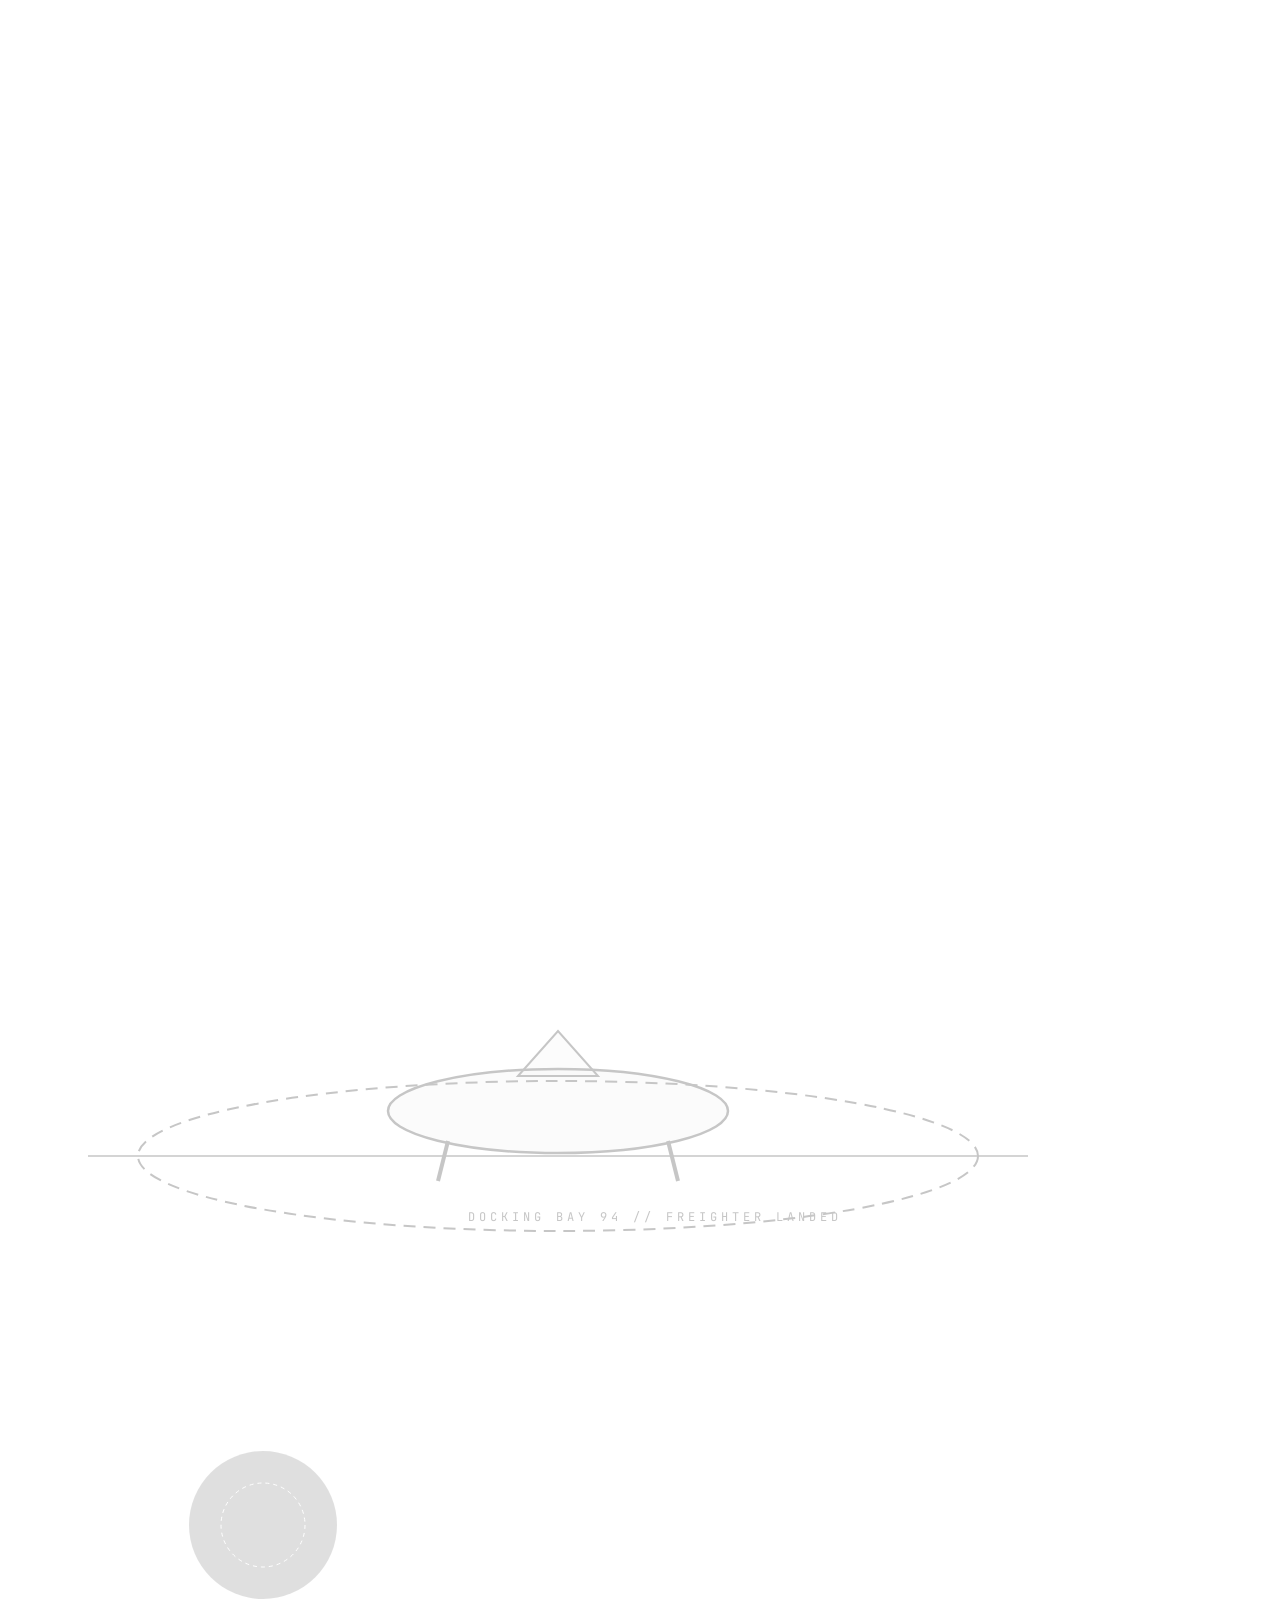
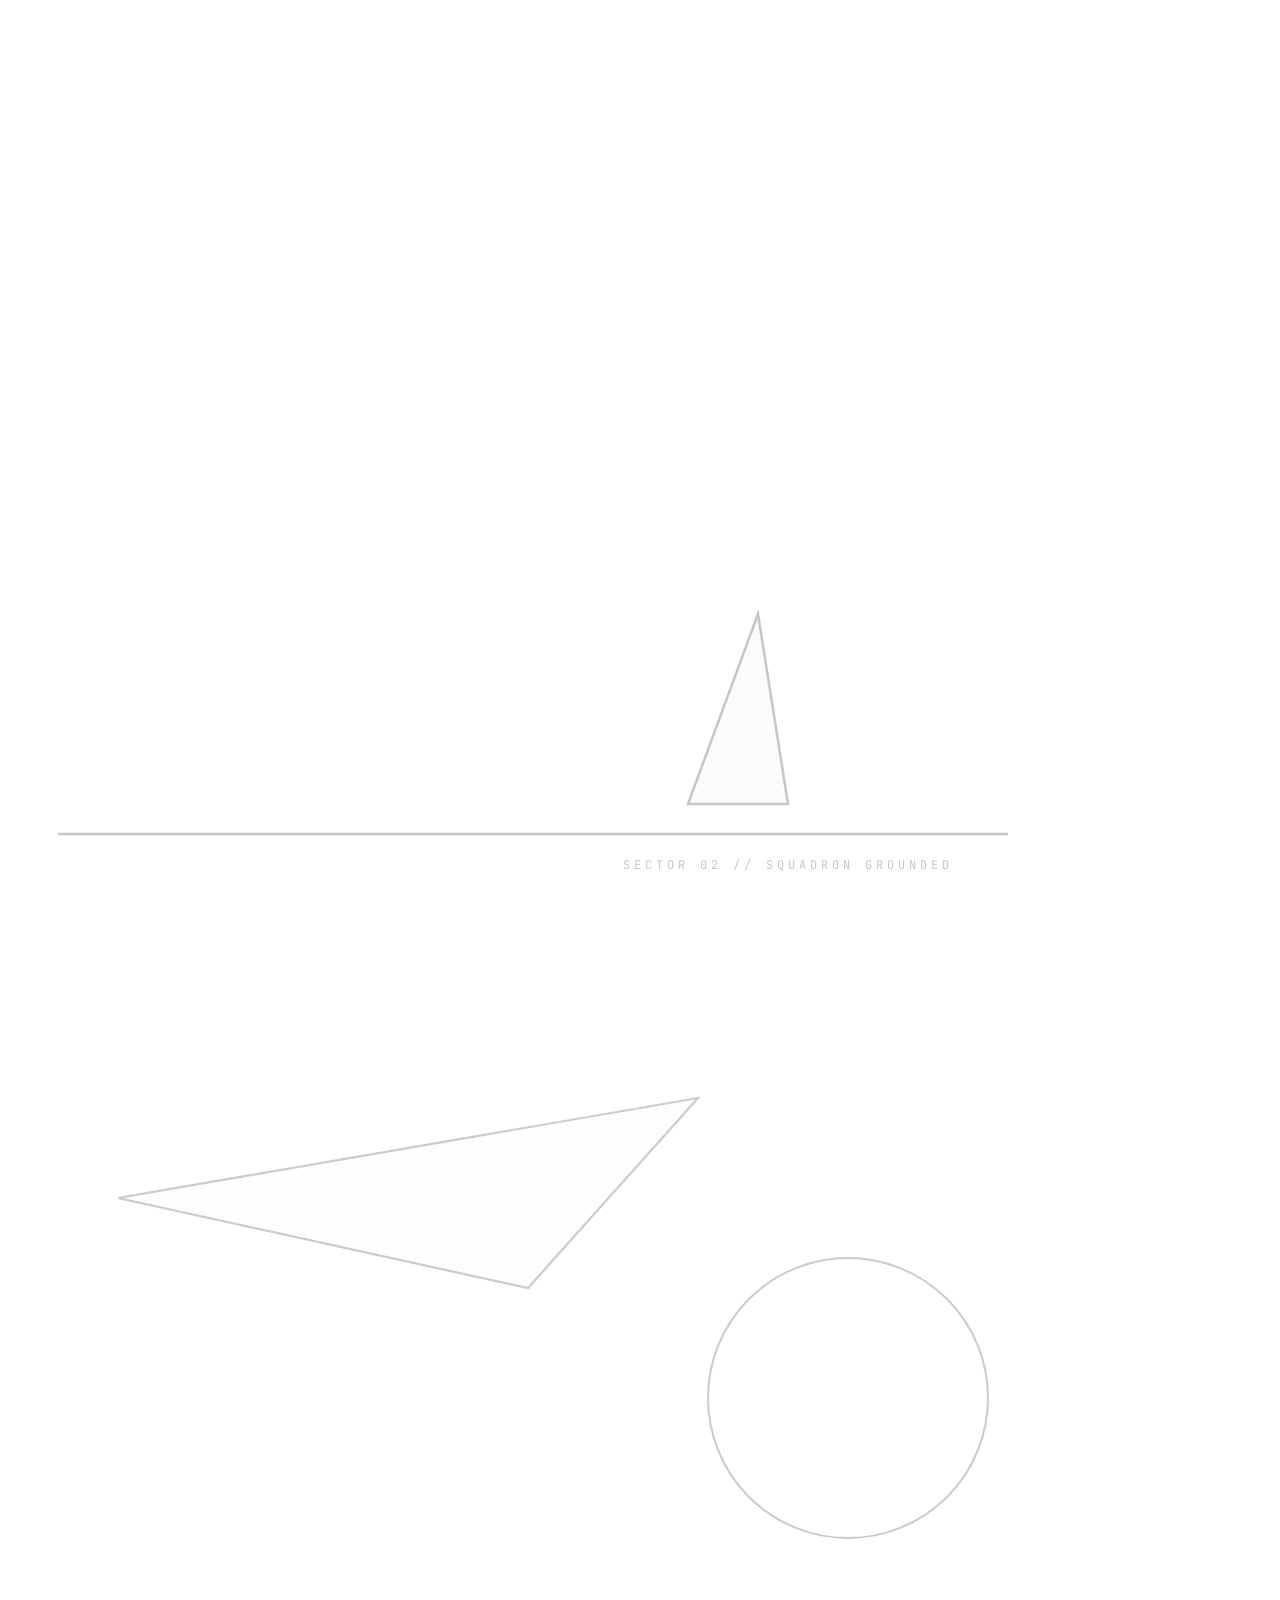
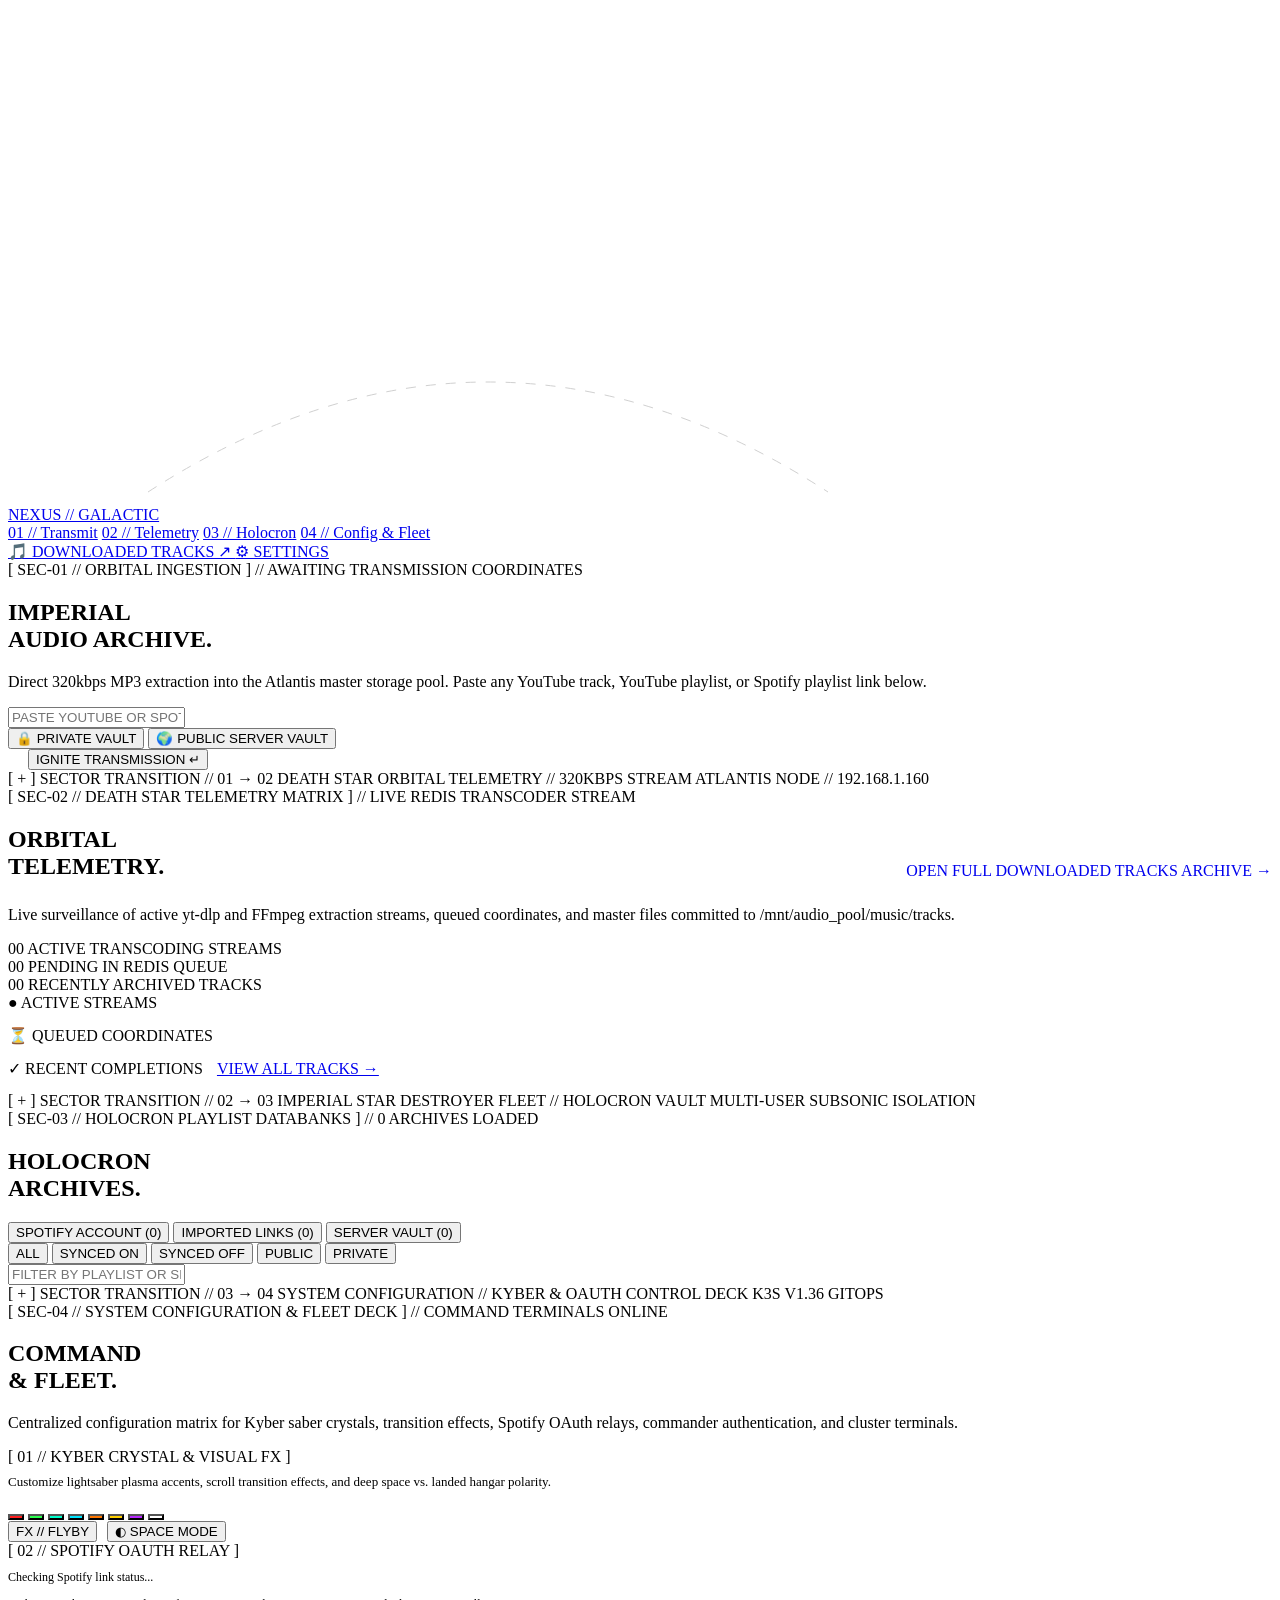
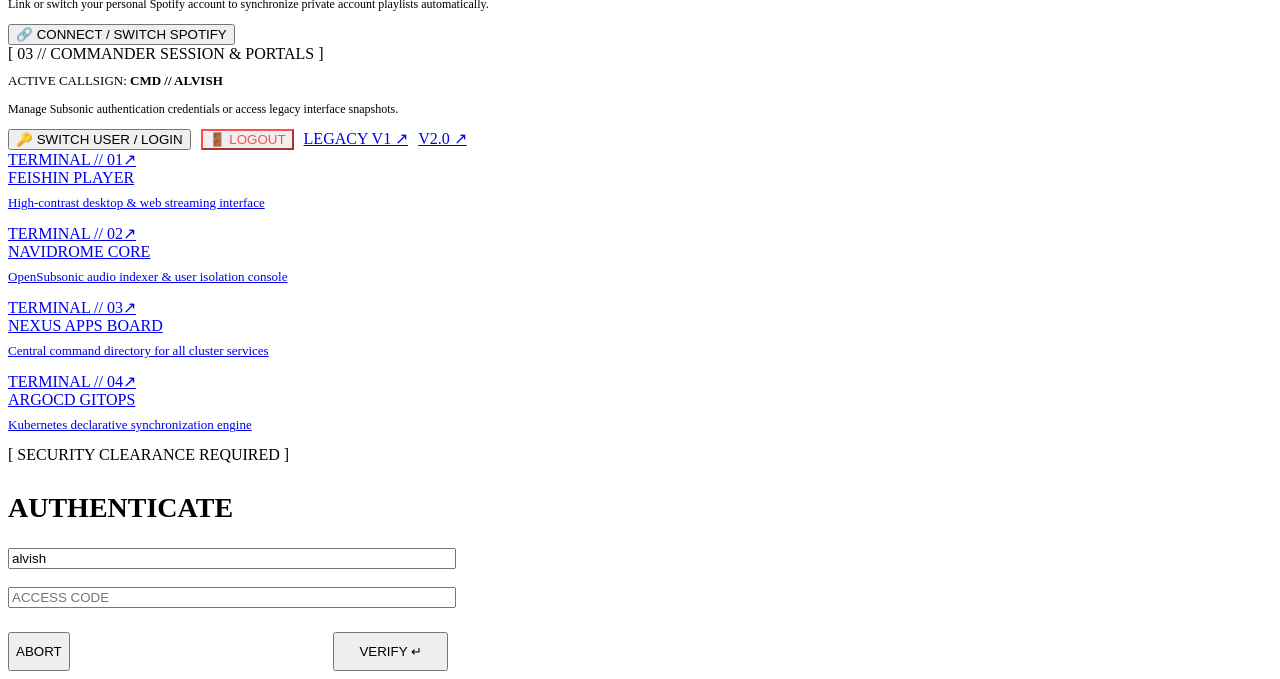
==== commit 94fc2b87: "feat(nexus-music): promote v2.1 to main root, lock right-side row buttons, add /tracks page and sect" ====
--- a/nexus-music/src/backend/static/v2/index.html
+++ b/nexus-music/src/backend/static/v2/index.html
@@ -3,26 +3,23 @@
 <head>
   <meta charset="UTF-8" />
   <meta name="viewport" content="width=device-width, initial-scale=1.0" />
-  <title>NEXUS // GALACTIC AUDIO ARCHIVE v2.1</title>
+  <title>NEXUS // GALACTIC AUDIO ARCHIVE</title>
   <link rel="preconnect" href="https://fonts.googleapis.com">
   <link href="https://fonts.googleapis.com/css2?family=JetBrains+Mono:wght@400;600;700&family=Space+Grotesk:wght@400;500;600;700&display=swap" rel="stylesheet">
-  <link rel="stylesheet" href="/static/v2/styles.css?v=2.1" />
+  <link rel="stylesheet" href="/static/v2/styles.css?v=2.2" />
 </head>
 <body>
 
   <!-- 60FPS STARFIELD & COSMIC DUST CANVAS -->
   <canvas id="galacticCanvas"></canvas>
   <div class="kyber-ambient-aura"></div>
-  <div class="distant-live-star" id="distantStar" title="Binary Star System // Live Telemetry Pulse"></div>
+  <div class="distant-live-star" id="distantStar"></div>
 
   <!-- SCROLL-LINKED PARALLAX SPACE (DARK) & LANDED HANGAR (WHITE) BACKGROUNDS -->
   <div class="galactic-backdrop-layer">
-
-    <!-- SECTOR 01 BG: X-WING & TIE SQUADRON (SPACE) / LANDED MILLENNIUM FALCON (WHITE) -->
+    <!-- SECTOR 01 BG -->
     <div class="sector-bg-art active" id="bg-sector-01">
-      <!-- Dark Mode: Floating X-Wing & TIE Fighters in Space -->
       <svg class="space-only" width="900" height="500" viewBox="0 0 900 500" fill="none" style="opacity:0.18;">
-        <!-- X-Wing Starfighter Vector Silhouette -->
         <g stroke="var(--accent)" stroke-width="1.5">
           <polygon points="680,140 760,120 715,155 680,140" fill="rgba(255,255,255,0.03)"/>
           <line x1="650" y1="150" x2="780" y2="115" stroke="#fff" stroke-width="2"/>
@@ -30,7 +27,6 @@
           <line x1="730" y1="115" x2="690" y2="175"/>
           <circle cx="710" cy="145" r="8" stroke="var(--accent)"/>
         </g>
-        <!-- Distant TIE Fighters -->
         <g stroke="#ffffff" stroke-width="1.5" opacity="0.7">
           <polygon points="180,110 190,90 190,150 180,130" />
           <circle cx="205" cy="120" r="10" />
@@ -38,146 +34,79 @@
           <polygon points="230,110 220,90 220,150 230,130" />
         </g>
       </svg>
-
-      <!-- Light Mode: Starships Landed on Planetary Hangar Docking Bay -->
       <svg class="landed-only" width="1100" height="620" viewBox="0 0 1100 620" fill="none" style="opacity:0.22;">
-        <!-- Hangar Landing Pad Grid & Docking Ring -->
         <ellipse cx="550" cy="490" rx="420" ry="75" stroke="#000" stroke-width="2" stroke-dasharray="12 8"/>
         <ellipse cx="550" cy="490" rx="310" ry="50" stroke="var(--accent)" stroke-width="2"/>
         <line x1="80" y1="490" x2="1020" y2="490" stroke="#000" stroke-width="1.5"/>
-        <!-- Landed Millennium Falcon Style Freighter on Struts -->
         <ellipse cx="550" cy="445" rx="170" ry="42" fill="rgba(0,0,0,0.06)" stroke="#000" stroke-width="2.5"/>
         <polygon points="510,410 550,365 590,410" stroke="#000" stroke-width="2" fill="rgba(0,0,0,0.04)"/>
-        <!-- Boarding Ramp & Landing Gear Struts -->
         <line x1="440" y1="475" x2="430" y2="515" stroke="#000" stroke-width="4"/>
         <line x1="660" y1="475" x2="670" y2="515" stroke="#000" stroke-width="4"/>
-        <polygon points="520,485 580,485 605,530 495,530" fill="var(--accent)" opacity="0.4" stroke="#000" stroke-width="1.5"/>
         <text x="460" y="555" fill="#000" font-family="JetBrains Mono" font-size="12" letter-spacing="4">DOCKING BAY 94 // FREIGHTER LANDED</text>
       </svg>
     </div>
 
-    <!-- SECTOR 02 BG: GIANT DEATH STAR (SPACE) / LANDED X-WING SQUADRON (WHITE) -->
+    <!-- SECTOR 02 BG: DEATH STAR -->
     <div class="sector-bg-art" id="bg-sector-02">
-      <!-- Dark Mode: Detailed Death Star Battle Station -->
       <svg class="space-only" width="680" height="680" viewBox="0 0 680 680" fill="none" style="opacity:0.20;">
         <circle cx="340" cy="340" r="260" stroke="#ffffff" stroke-width="2"/>
         <circle cx="340" cy="340" r="278" stroke="var(--accent)" stroke-width="1" stroke-dasharray="6 10"/>
-        <!-- Equatorial Trench -->
         <line x1="80" y1="340" x2="600" y2="340" stroke="var(--accent)" stroke-width="3"/>
         <line x1="82" y1="348" x2="598" y2="348" stroke="#ffffff" stroke-width="1"/>
-        <!-- Concave Superlaser Dish -->
         <circle cx="255" cy="235" r="74" stroke="var(--accent)" stroke-width="2.5" fill="rgba(0,0,0,0.6)"/>
         <circle cx="255" cy="235" r="42" stroke="#ffffff" stroke-width="1" stroke-dasharray="4 4"/>
         <circle cx="255" cy="235" r="12" fill="var(--accent)"/>
-        <!-- Superlaser Focusing Beams -->
-        <line x1="255" y1="161" x2="255" y2="235" stroke="var(--accent)" stroke-width="1.5"/>
-        <line x1="255" y1="309" x2="255" y2="235" stroke="var(--accent)" stroke-width="1.5"/>
-        <line x1="181" y1="235" x2="255" y2="235" stroke="var(--accent)" stroke-width="1.5"/>
-        <line x1="329" y1="235" x2="255" y2="235" stroke="var(--accent)" stroke-width="1.5"/>
-        <!-- Incomplete Construction Cutout Grid Lines -->
-        <path d="M 120 460 Q 340 510 560 460" stroke="rgba(255,255,255,0.35)" stroke-width="1.5" fill="none"/>
-        <path d="M 135 200 Q 340 160 545 200" stroke="rgba(255,255,255,0.35)" stroke-width="1.5" fill="none"/>
-      </svg>
-
-      <!-- Light Mode: Landed X-Wing Squadron on Hangar Apron -->
+      </svg>
       <svg class="landed-only" width="1050" height="580" viewBox="0 0 1050 580" fill="none" style="opacity:0.22;">
         <line x1="50" y1="460" x2="1000" y2="460" stroke="#000" stroke-width="2.5"/>
-        <!-- Landed X-Wing #1 -->
-        <polygon points="220,435 450,415 470,435 220,445" fill="rgba(0,0,0,0.08)" stroke="#000" stroke-width="2"/>
-        <line x1="270" y1="442" x2="265" y2="460" stroke="#000" stroke-width="3.5"/>
-        <line x1="410" y1="435" x2="415" y2="460" stroke="#000" stroke-width="3.5"/>
-        <!-- Landed Imperial Lambda Shuttle with Folded Wings -->
         <polygon points="680,430 750,240 780,430" fill="rgba(0,0,0,0.06)" stroke="#000" stroke-width="2.5"/>
-        <polygon points="640,440 820,440 800,410 660,410" fill="var(--accent)" opacity="0.35" stroke="#000" stroke-width="2"/>
-        <line x1="680" y1="440" x2="675" y2="460" stroke="#000" stroke-width="4"/>
-        <line x1="780" y1="440" x2="785" y2="460" stroke="#000" stroke-width="4"/>
-        <text x="615" y="495" fill="#000" font-family="JetBrains Mono" font-size="12" letter-spacing="4">SECTOR 02 // SHUTTLE & SQUADRON GROUNDED</text>
-      </svg>
-    </div>
-
-    <!-- SECTOR 03 BG: IMPERIAL STAR DESTROYER & RINGED PLANET -->
+        <text x="615" y="495" fill="#000" font-family="JetBrains Mono" font-size="12" letter-spacing="4">SECTOR 02 // SQUADRON GROUNDED</text>
+      </svg>
+    </div>
+
+    <!-- SECTOR 03 BG: STAR DESTROYER -->
     <div class="sector-bg-art" id="bg-sector-03">
       <svg width="1050" height="600" viewBox="0 0 1050 600" fill="none" style="opacity:0.20;">
-        <!-- Giant Ringed Planet in Lower Corner -->
         <circle cx="840" cy="440" r="140" stroke="currentColor" stroke-width="2"/>
         <ellipse cx="840" cy="440" rx="260" ry="42" transform="rotate(-18 840 440)" stroke="var(--accent)" stroke-width="2"/>
-        <!-- Imperial Star Destroyer Wedge -->
         <polygon points="110,240 690,140 520,330" stroke="currentColor" stroke-width="2.2" fill="rgba(128,128,128,0.05)"/>
         <line x1="110" y1="240" x2="605" y2="235" stroke="var(--accent)" stroke-width="1.8"/>
-        <!-- Command Bridge Tower -->
-        <polygon points="530,165 595,152 590,185 525,195" stroke="currentColor" stroke-width="2"/>
-        <circle cx="545" cy="146" r="5" fill="var(--accent)"/>
-        <circle cx="578" cy="141" r="5" fill="var(--accent)"/>
-      </svg>
-    </div>
-
-    <!-- SECTOR 04 BG: PLANETARY ORBITAL SHIELD GATE -->
+      </svg>
+    </div>
+
+    <!-- SECTOR 04 BG: SHIELD GATE -->
     <div class="sector-bg-art" id="bg-sector-04">
       <svg width="960" height="540" viewBox="0 0 960 540" fill="none" style="opacity:0.18;">
         <path d="M 80 520 Q 480 260 880 520" stroke="var(--accent)" stroke-width="3"/>
         <path d="M 140 530 Q 480 310 820 530" stroke="currentColor" stroke-width="1" stroke-dasharray="10 10"/>
       </svg>
     </div>
-
   </div>
 
   <!-- SCREEN TRANSITION FX OVERLAY -->
   <div id="transitionFxOverlay"></div>
 
-  <!-- TOP FLOATING IMPERIAL HUD -->
+  <!-- STREAMLINED, UNCLUTTERED TOP HUD -->
   <header class="imperial-hud">
-    <div class="hud-brand" onclick="triggerGlobalReload()" title="Click to Reload All Telemetry">
+    <a href="#sector-01" class="hud-brand">
       <div class="hud-reticle" id="brandReticle"></div>
-      <span>NEXUS // GALACTIC v2.1</span>
-    </div>
+      <span>NEXUS // GALACTIC</span>
+    </a>
 
     <nav class="hud-nav">
       <a href="#sector-01" class="hud-link active" data-sector="sector-01">01 // Transmit</a>
       <a href="#sector-02" class="hud-link" data-sector="sector-02">02 // Telemetry</a>
       <a href="#sector-03" class="hud-link" data-sector="sector-03">03 // Holocron</a>
-      <a href="#sector-04" class="hud-link" data-sector="sector-04">04 // Fleet</a>
+      <a href="#sector-04" class="hud-link" data-sector="sector-04">04 // Config &amp; Fleet</a>
     </nav>
 
     <div class="hud-controls">
-      <!-- Authentic Lightsaber Kyber Crystal Picker -->
-      <div class="kyber-dock" title="Select Lightsaber Kyber Crystal Color">
-        <span class="kyber-label">SABER</span>
-        <button class="kyber-crystal" style="background:#ff1e1e; color:#ff1e1e;" onclick="setSaberColor('#ff1e1e', 'rgba(255,30,30,0.55)', 'rgba(255,30,30,0.14)')" title="Sith Crimson (Red)"></button>
-        <button class="kyber-crystal" style="background:#2bff4f; color:#2bff4f;" onclick="setSaberColor('#2bff4f', 'rgba(43,255,79,0.55)', 'rgba(43,255,79,0.14)')" title="Consular Green"></button>
-        <button class="kyber-crystal active" style="background:#00ffcc; color:#00ffcc;" onclick="setSaberColor('#00ffcc', 'rgba(0,255,204,0.55)', 'rgba(0,255,204,0.14)')" title="Guardian Teal"></button>
-        <button class="kyber-crystal" style="background:#00e5ff; color:#00e5ff;" onclick="setSaberColor('#00e5ff', 'rgba(0,229,255,0.55)', 'rgba(0,229,255,0.14)')" title="Skywalker Blue/Cyan"></button>
-        <button class="kyber-crystal" style="background:#ff7700; color:#ff7700;" onclick="setSaberColor('#ff7700', 'rgba(255,119,0,0.55)', 'rgba(255,119,0,0.14)')" title="Baylan / Cal Orange"></button>
-        <button class="kyber-crystal" style="background:#ffd000; color:#ffd000;" onclick="setSaberColor('#ffd000', 'rgba(255,208,0,0.55)', 'rgba(255,208,0,0.14)')" title="Temple Guard Yellow"></button>
-        <button class="kyber-crystal" style="background:#b829ff; color:#b829ff;" onclick="setSaberColor('#b829ff', 'rgba(184,41,255,0.55)', 'rgba(184,41,255,0.14)')" title="Mace Windu Violet"></button>
-        <button class="kyber-crystal" style="background:#ffffff; color:#ffffff;" onclick="setSaberColor('#ffffff', 'rgba(255,255,255,0.6)', 'rgba(255,255,255,0.14)')" title="Ahsoka / Darksaber White"></button>
-      </div>
-
-      <!-- Reload Button -->
-      <button class="hud-btn accent-outline" onclick="triggerGlobalReload()" title="Reload All Page Data">
-        <span id="reloadIcon">↻</span> RELOAD
-      </button>
-
-      <!-- Transition FX Selector -->
-      <button class="hud-btn" id="fxModeBtn" onclick="cycleTransitionFxMode()" title="Change Scroll Transition FX">
-        FX // FLYBY
-      </button>
-
-      <!-- Space (Black) vs Landed Hangar (White) Polarity Switch -->
-      <button class="hud-btn" onclick="togglePolarity()" id="polarityBtn" title="Switch Space vs Landed Hangar Mode">
-        ◐ SPACE MODE
-      </button>
-
-      <!-- Spotify Connect / Disconnect Quick Status -->
-      <button class="hud-btn" id="hudSpotifyBtn" onclick="handleSpotifyConnect()">
-        🟢 SPOTIFY: CHECKING
-      </button>
-      <button class="hud-btn" id="hudSpotifyUnlinkBtn" style="display:none; color:#ff4d4d; border-color:rgba(255,77,77,0.4);" onclick="handleSpotifyDisconnect()" title="Disconnect Spotify Account">
-        ✕ UNLINK
-      </button>
-
-      <button class="hud-btn" onclick="openAuthModal()" id="hudUserBtn">CMD // ALVISH</button>
-      <a href="/v2.0" class="hud-btn" title="View Saved v2.0 Snapshot">v2.0</a>
-      <a href="/" class="hud-btn" title="Switch to Legacy v1 UI">v1 ↗</a>
+      <a href="/tracks" class="hud-btn accent-outline" title="Open Downloaded Tracks Archive Page">
+        🎵 DOWNLOADED TRACKS ↗
+      </a>
+      <a href="#sector-04" class="hud-btn" title="Jump to System Configuration & Settings">
+        ⚙ SETTINGS
+      </a>
     </div>
   </header>
 
@@ -244,7 +173,7 @@
   </div>
 
   <!-- =================================================================== -->
-  <!-- SECTOR 02: LIVE TELEMETRY & QUEUE MATRIX (DEATH STAR SECTOR)        -->
+  <!-- SECTOR 02: LIVE TELEMETRY & QUEUE MATRIX                            -->
   <!-- =================================================================== -->
   <section id="sector-02" class="cinematic-stage" data-bg="bg-sector-02">
     <div class="sector-eyebrow">
@@ -253,10 +182,16 @@
       <span>LIVE REDIS TRANSCODER STREAM</span>
     </div>
 
-    <h2 class="monumental-title">
-      ORBITAL<br/>
-      <span class="hollow-stroke">TELEMETRY.</span>
-    </h2>
+    <div style="display:flex; justify-content:space-between; align-items:flex-end; flex-wrap:wrap; gap:20px; margin-bottom:26px;">
+      <h2 class="monumental-title" style="margin-bottom:0;">
+        ORBITAL<br/>
+        <span class="hollow-stroke">TELEMETRY.</span>
+      </h2>
+      <a href="/tracks" class="imperial-fire-btn" style="text-decoration:none; display:inline-flex; align-items:center; gap:10px;">
+        OPEN FULL DOWNLOADED TRACKS ARCHIVE &rarr;
+      </a>
+    </div>
+
     <p class="monumental-subtitle">
       Live surveillance of active yt-dlp and FFmpeg extraction streams, queued coordinates, and master files committed to /mnt/audio_pool/music/tracks.
     </p>
@@ -272,7 +207,7 @@
       </div>
       <div class="telemetry-stat-cell">
         <span class="stat-num" id="statCompletedCount">00</span>
-        <span class="stat-label">ARCHIVED MASTER TRACKS</span>
+        <span class="stat-label">RECENTLY ARCHIVED TRACKS</span>
       </div>
     </div>
 
@@ -280,7 +215,6 @@
       <div>
         <div class="breaker-meta" style="margin-bottom:14px;">
           <span style="color:var(--accent);">● ACTIVE STREAMS</span>
-          <button class="hud-btn" onclick="fetchTelemetry()">REFRESH ↻</button>
         </div>
         <div id="telemetryActiveList"></div>
       </div>
@@ -294,7 +228,8 @@
 
       <div>
         <div class="breaker-meta" style="margin-bottom:14px;">
-          <span>✓ ARCHIVED TO DISK</span>
+          <span>✓ RECENT COMPLETIONS</span>
+          <a href="/tracks" class="hud-btn accent-outline" style="padding:4px 10px;">VIEW ALL TRACKS &rarr;</a>
         </div>
         <div id="telemetryHistoryList"></div>
       </div>
@@ -315,7 +250,7 @@
   </div>
 
   <!-- =================================================================== -->
-  <!-- SECTOR 03: HOLOCRON ARCHIVES (STAR DESTROYER SECTOR)                -->
+  <!-- SECTOR 03: HOLOCRON ARCHIVES (LOCKED RIGHT-SIDE CONTROLS)           -->
   <!-- =================================================================== -->
   <section id="sector-03" class="cinematic-stage" data-bg="bg-sector-03">
     <div class="sector-eyebrow">
@@ -328,29 +263,6 @@
       HOLOCRON<br/>
       <span class="hollow-stroke">ARCHIVES.</span>
     </h2>
-
-    <!-- Dedicated Spotify Session Login / Switch / Disconnect Bar -->
-    <div class="spotify-command-strip">
-      <div style="display:flex; align-items:center; gap:14px; flex-wrap:wrap;">
-        <span style="font-family:var(--font-mono); font-size:11px; letter-spacing:0.18em; font-weight:700; color:var(--accent);">
-          [ SPOTIFY OAUTH RELAY ]
-        </span>
-        <span id="sectorSpotifyStatusText" style="font-family:var(--font-mono); font-size:12px;">
-          Checking Spotify link status...
-        </span>
-      </div>
-      <div style="display:flex; align-items:center; gap:10px; flex-wrap:wrap;">
-        <button class="hud-btn accent-outline" onclick="handleSpotifyConnect()" id="sectorSpotifyConnectBtn">
-          🔗 CONNECT / SWITCH SPOTIFY ACCOUNT
-        </button>
-        <button class="hud-btn" style="border-color:#ff4d4d; color:#ff4d4d;" onclick="handleSpotifyDisconnect()" id="sectorSpotifyDisconnectBtn">
-          ✕ DISCONNECT SPOTIFY
-        </button>
-        <button class="hud-btn" onclick="triggerGlobalReload()">
-          ↻ RELOAD ARCHIVES
-        </button>
-      </div>
-    </div>
 
     <!-- Dataset & Filter Command Bar -->
     <div class="vault-command-bar">
@@ -382,7 +294,7 @@
       />
     </div>
 
-    <!-- Playlist Rows with Lightsaber Download Switch -->
+    <!-- Playlist Rows with Locked Right-Hand Controls -->
     <div id="holocronArchiveList" class="holocron-list"></div>
   </section>
 
@@ -390,7 +302,7 @@
   <div class="sector-breaker">
     <div class="breaker-meta">
       <span>[ + ] SECTOR TRANSITION // 03 &rarr; 04</span>
-      <span class="breaker-code">R2-D2 ASTROMECH PATROL // ELYSIUM FLEET COMMAND</span>
+      <span class="breaker-code">SYSTEM CONFIGURATION // KYBER &amp; OAUTH CONTROL DECK</span>
       <span>K3S V1.36 GITOPS</span>
     </div>
     <div class="lightsaber-divider">
@@ -400,29 +312,118 @@
   </div>
 
   <!-- =================================================================== -->
-  <!-- SECTOR 04: ELYSIUM FLEET COMMAND & LIVE R2-D2 ASTROMECH PATROL      -->
+  <!-- SECTOR 04: CONFIGURATION, CUSTOMIZATION & ELYSIUM FLEET DECK        -->
   <!-- =================================================================== -->
   <section id="sector-04" class="cinematic-stage" data-bg="bg-sector-04">
     <div class="sector-eyebrow">
-      <span>[ SEC-04 // ASTROMECH DECK & FLEET TERMINALS ]</span>
+      <span>[ SEC-04 // SYSTEM CONFIGURATION &amp; FLEET DECK ]</span>
       <span>//</span>
       <span>COMMAND TERMINALS ONLINE</span>
     </div>
 
     <h2 class="monumental-title">
-      ELYSIUM<br/>
-      <span class="hollow-stroke">FLEET DECK.</span>
+      COMMAND<br/>
+      <span class="hollow-stroke">&amp; FLEET.</span>
     </h2>
     <p class="monumental-subtitle">
-      Direct hyperspace relays to your self-hosted streaming players, Subsonic administration deck, and GitOps deployment engine.
+      Centralized configuration matrix for Kyber saber crystals, transition effects, Spotify OAuth relays, commander authentication, and cluster terminals.
     </p>
 
+    <!-- 3 CONFIGURATION & SETTINGS CARDS (MOVED FROM TOP HUD & SEC-03) -->
+    <div class="config-deck-grid">
+
+      <!-- CARD 1: KYBER CRYSTAL, TRANSITION FX & POLARITY -->
+      <div class="config-card">
+        <div>
+          <div class="config-card-title">[ 01 // KYBER CRYSTAL &amp; VISUAL FX ]</div>
+          <p style="color:var(--fg-muted); font-size:13px; margin-top:8px;">
+            Customize lightsaber plasma accents, scroll transition effects, and deep space vs. landed hangar polarity.
+          </p>
+        </div>
+
+        <div class="kyber-dock-large">
+          <button class="kyber-crystal" style="background:#ff1e1e; color:#ff1e1e;" onclick="setSaberColor('#ff1e1e', 'rgba(255,30,30,0.55)', 'rgba(255,30,30,0.14)')" title="Sith Crimson (Red)"></button>
+          <button class="kyber-crystal" style="background:#2bff4f; color:#2bff4f;" onclick="setSaberColor('#2bff4f', 'rgba(43,255,79,0.55)', 'rgba(43,255,79,0.14)')" title="Consular Green"></button>
+          <button class="kyber-crystal active" style="background:#00ffcc; color:#00ffcc;" onclick="setSaberColor('#00ffcc', 'rgba(0,255,204,0.55)', 'rgba(0,255,204,0.14)')" title="Guardian Teal"></button>
+          <button class="kyber-crystal" style="background:#00e5ff; color:#00e5ff;" onclick="setSaberColor('#00e5ff', 'rgba(0,229,255,0.55)', 'rgba(0,229,255,0.14)')" title="Skywalker Cyan"></button>
+          <button class="kyber-crystal" style="background:#ff7700; color:#ff7700;" onclick="setSaberColor('#ff7700', 'rgba(255,119,0,0.55)', 'rgba(255,119,0,0.14)')" title="Cal Kestis Orange"></button>
+          <button class="kyber-crystal" style="background:#ffd000; color:#ffd000;" onclick="setSaberColor('#ffd000', 'rgba(255,208,0,0.55)', 'rgba(255,208,0,0.14)')" title="Temple Guard Gold"></button>
+          <button class="kyber-crystal" style="background:#b829ff; color:#b829ff;" onclick="setSaberColor('#b829ff', 'rgba(184,41,255,0.55)', 'rgba(184,41,255,0.14)')" title="Mace Windu Violet"></button>
+          <button class="kyber-crystal" style="background:#ffffff; color:#ffffff;" onclick="setSaberColor('#ffffff', 'rgba(255,255,255,0.6)', 'rgba(255,255,255,0.14)')" title="Darksaber White"></button>
+        </div>
+
+        <div style="display:flex; flex-wrap:wrap; gap:10px;">
+          <button class="hud-btn accent-outline" id="fxModeBtn" onclick="cycleTransitionFxMode()">
+            FX // FLYBY
+          </button>
+          <button class="hud-btn" onclick="togglePolarity()" id="polarityBtn">
+            ◐ SPACE MODE
+          </button>
+        </div>
+      </div>
+
+      <!-- CARD 2: SPOTIFY OAUTH RELAY & ACCOUNT LINKING -->
+      <div class="config-card">
+        <div>
+          <div class="config-card-title">[ 02 // SPOTIFY OAUTH RELAY ]</div>
+          <p id="sectorSpotifyStatusText" style="color:var(--fg); font-family:var(--font-mono); font-size:12px; margin-top:10px;">
+            Checking Spotify link status...
+          </p>
+          <p style="color:var(--fg-muted); font-size:12px; margin-top:6px;">
+            Link or switch your personal Spotify account to synchronize private account playlists automatically.
+          </p>
+        </div>
+
+        <div style="display:flex; flex-wrap:wrap; gap:10px;">
+          <button class="hud-btn accent-outline" id="sectorSpotifyConnectBtn" onclick="handleSpotifyConnect()">
+            🔗 CONNECT / SWITCH SPOTIFY
+          </button>
+          <button class="hud-btn" id="sectorSpotifyDisconnectBtn" style="border-color:#ff4d4d; color:#ff4d4d; display:none;" onclick="handleSpotifyDisconnect()">
+            ✕ UNLINK SPOTIFY
+          </button>
+          <!-- Hidden legacy IDs so existing JS hooks never throw null errors -->
+          <span id="hudSpotifyBtn" style="display:none;"></span>
+          <span id="hudSpotifyUnlinkBtn" style="display:none;"></span>
+        </div>
+      </div>
+
+      <!-- CARD 3: COMMANDER SESSION, LOGIN / LOGOUT & LEGACY INTERFACES -->
+      <div class="config-card">
+        <div>
+          <div class="config-card-title">[ 03 // COMMANDER SESSION &amp; PORTALS ]</div>
+          <p style="color:var(--fg); font-family:var(--font-mono); font-size:13px; margin-top:10px;">
+            ACTIVE CALLSIGN: <strong id="hudUserBtn" style="color:var(--accent);">CMD // ALVISH</strong>
+          </p>
+          <p style="color:var(--fg-muted); font-size:12px; margin-top:6px;">
+            Manage Subsonic authentication credentials or access legacy interface snapshots.
+          </p>
+        </div>
+
+        <div style="display:flex; flex-wrap:wrap; gap:10px;">
+          <button class="hud-btn accent-outline" onclick="openAuthModal()">
+            🔑 SWITCH USER / LOGIN
+          </button>
+          <button class="hud-btn" style="border-color:#ff4d4d; color:#ff4d4d;" onclick="logoutCommander()">
+            🚪 LOGOUT
+          </button>
+          <a href="/v1" class="hud-btn" title="Open Legacy v1 Dashboard">
+            LEGACY V1 ↗
+          </a>
+          <a href="/v2.0" class="hud-btn" title="Open v2.0 Imperial Monolith Snapshot">
+            V2.0 ↗
+          </a>
+        </div>
+      </div>
+
+    </div>
+
+    <!-- ELYSIUM FLEET TERMINALS -->
     <div class="fleet-grid">
       <a href="http://music.nexus.link" target="_blank" class="fleet-monolith">
         <div class="breaker-meta"><span>TERMINAL // 01</span><span style="color:var(--accent);">↗</span></div>
         <div>
           <div class="fleet-monolith-title">FEISHIN PLAYER</div>
-          <p style="color:var(--fg-muted); font-size:13px; margin-top:8px;">High-contrast desktop & web streaming interface</p>
+          <p style="color:var(--fg-muted); font-size:13px; margin-top:8px;">High-contrast desktop &amp; web streaming interface</p>
         </div>
       </a>
 
@@ -430,7 +431,7 @@
         <div class="breaker-meta"><span>TERMINAL // 02</span><span style="color:var(--accent);">↗</span></div>
         <div>
           <div class="fleet-monolith-title">NAVIDROME CORE</div>
-          <p style="color:var(--fg-muted); font-size:13px; margin-top:8px;">OpenSubsonic audio indexer & user isolation console</p>
+          <p style="color:var(--fg-muted); font-size:13px; margin-top:8px;">OpenSubsonic audio indexer &amp; user isolation console</p>
         </div>
       </a>
 
@@ -450,8 +451,7 @@
         </div>
       </a>
     </div>
-
-    </section>
+  </section>
 
   <!-- COMMAND AUTH MODAL -->
   <div class="imperial-modal" id="authModal">
@@ -468,6 +468,6 @@
     </div>
   </div>
 
-  <script src="/static/v2/app.js?v=2.1"></script>
+  <script src="/static/v2/app.js?v=2.2"></script>
 </body>
 </html>
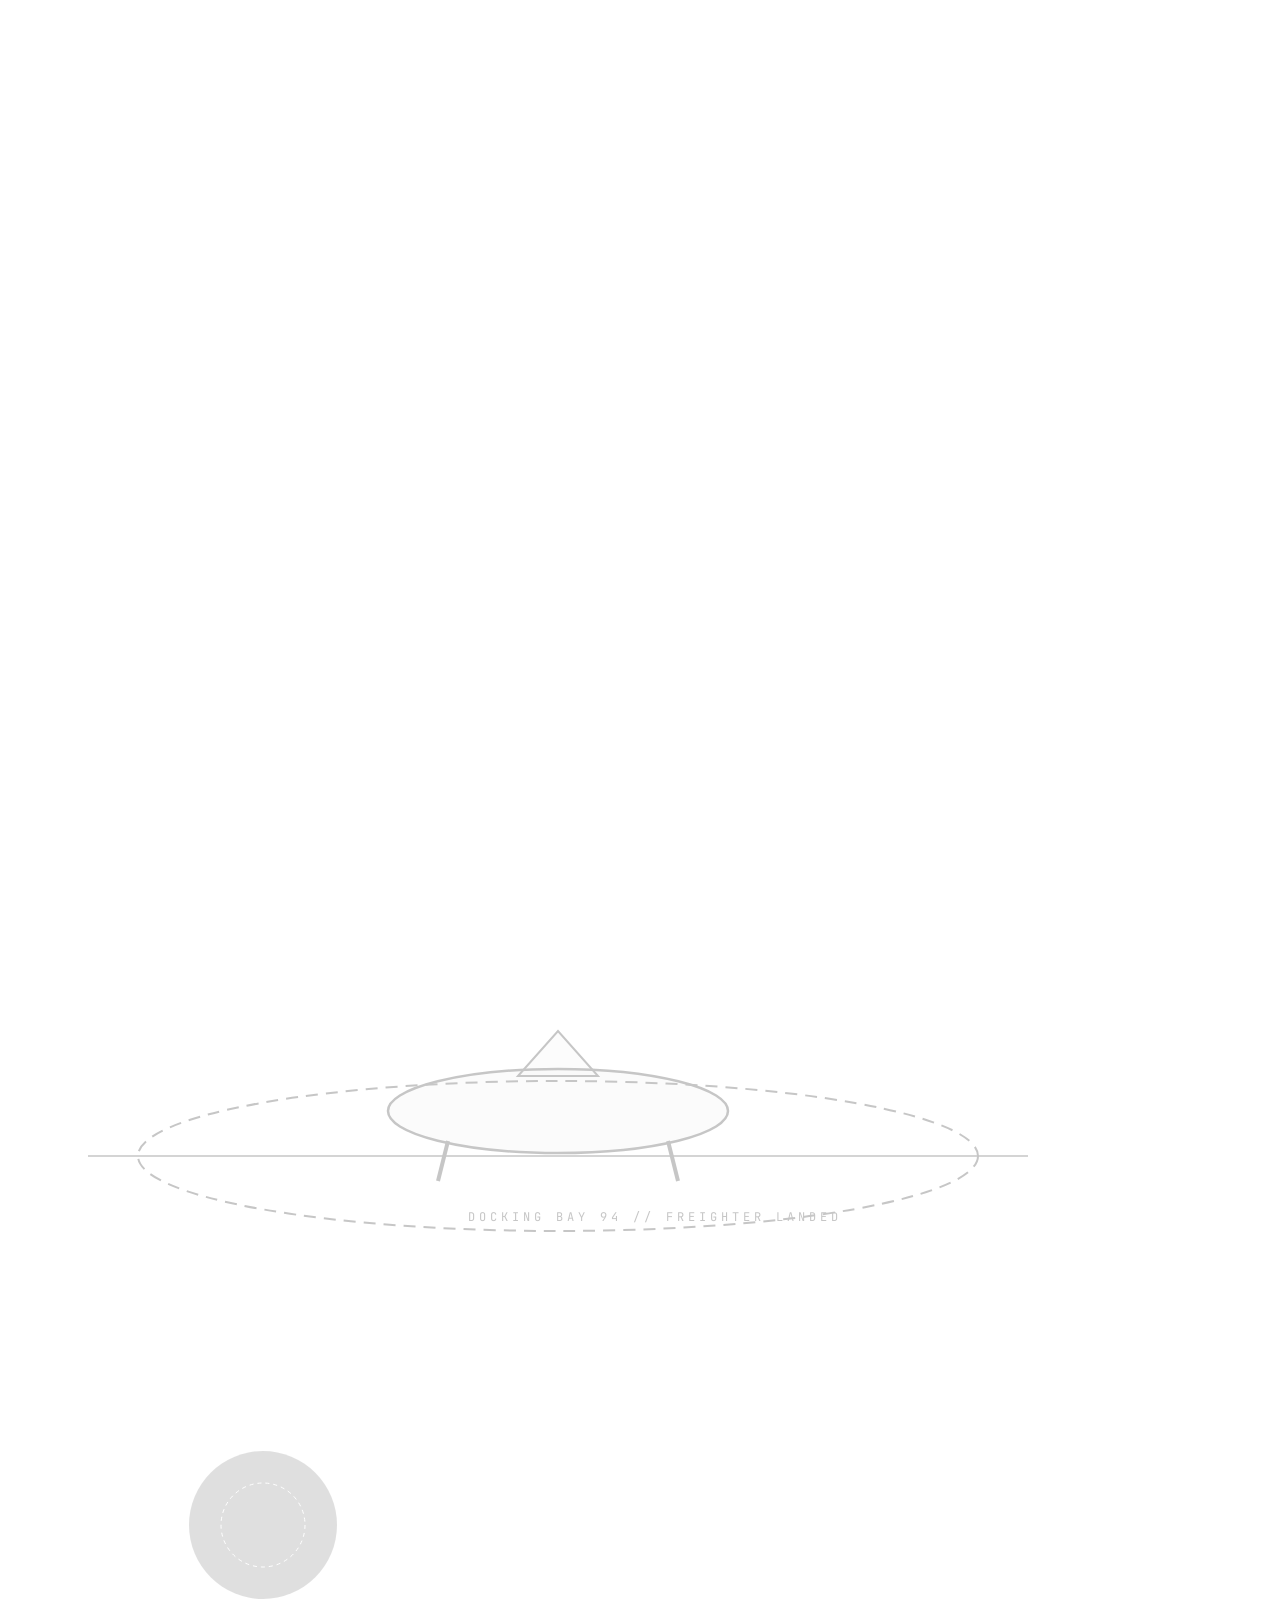
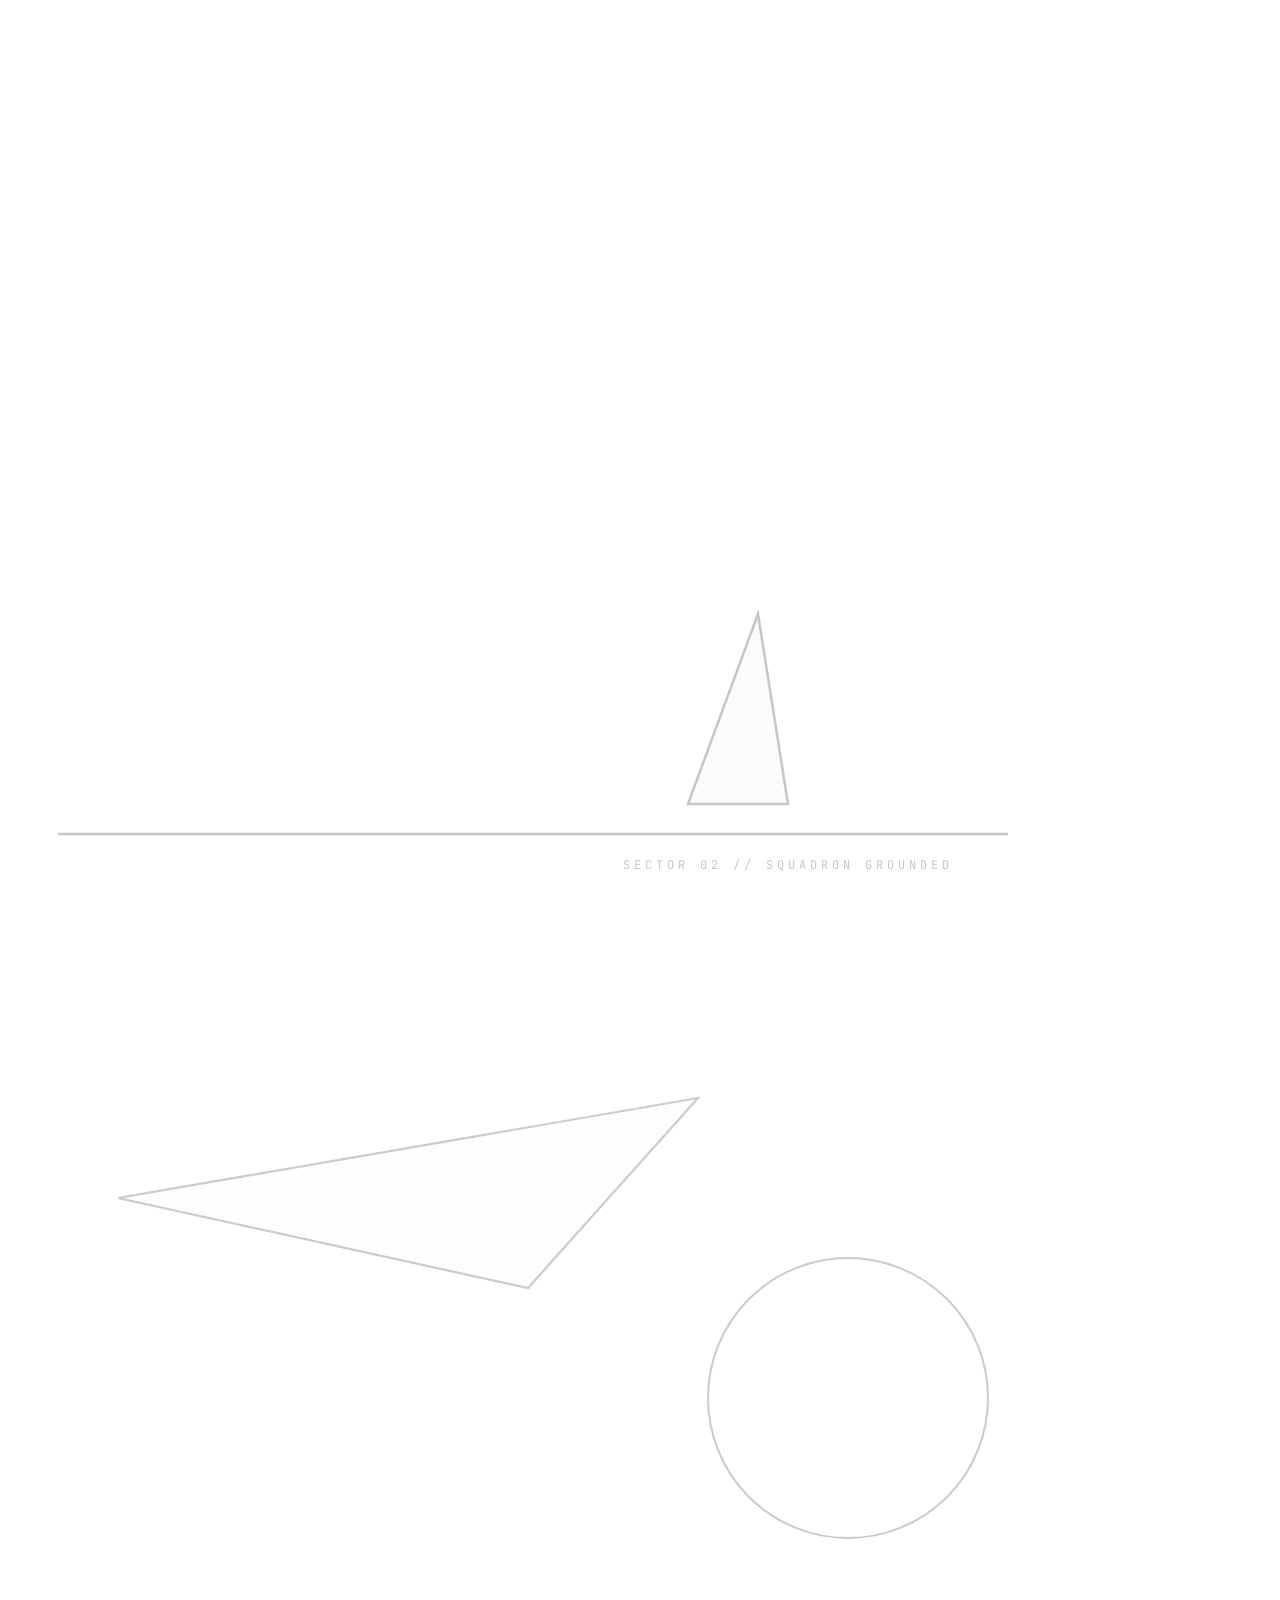
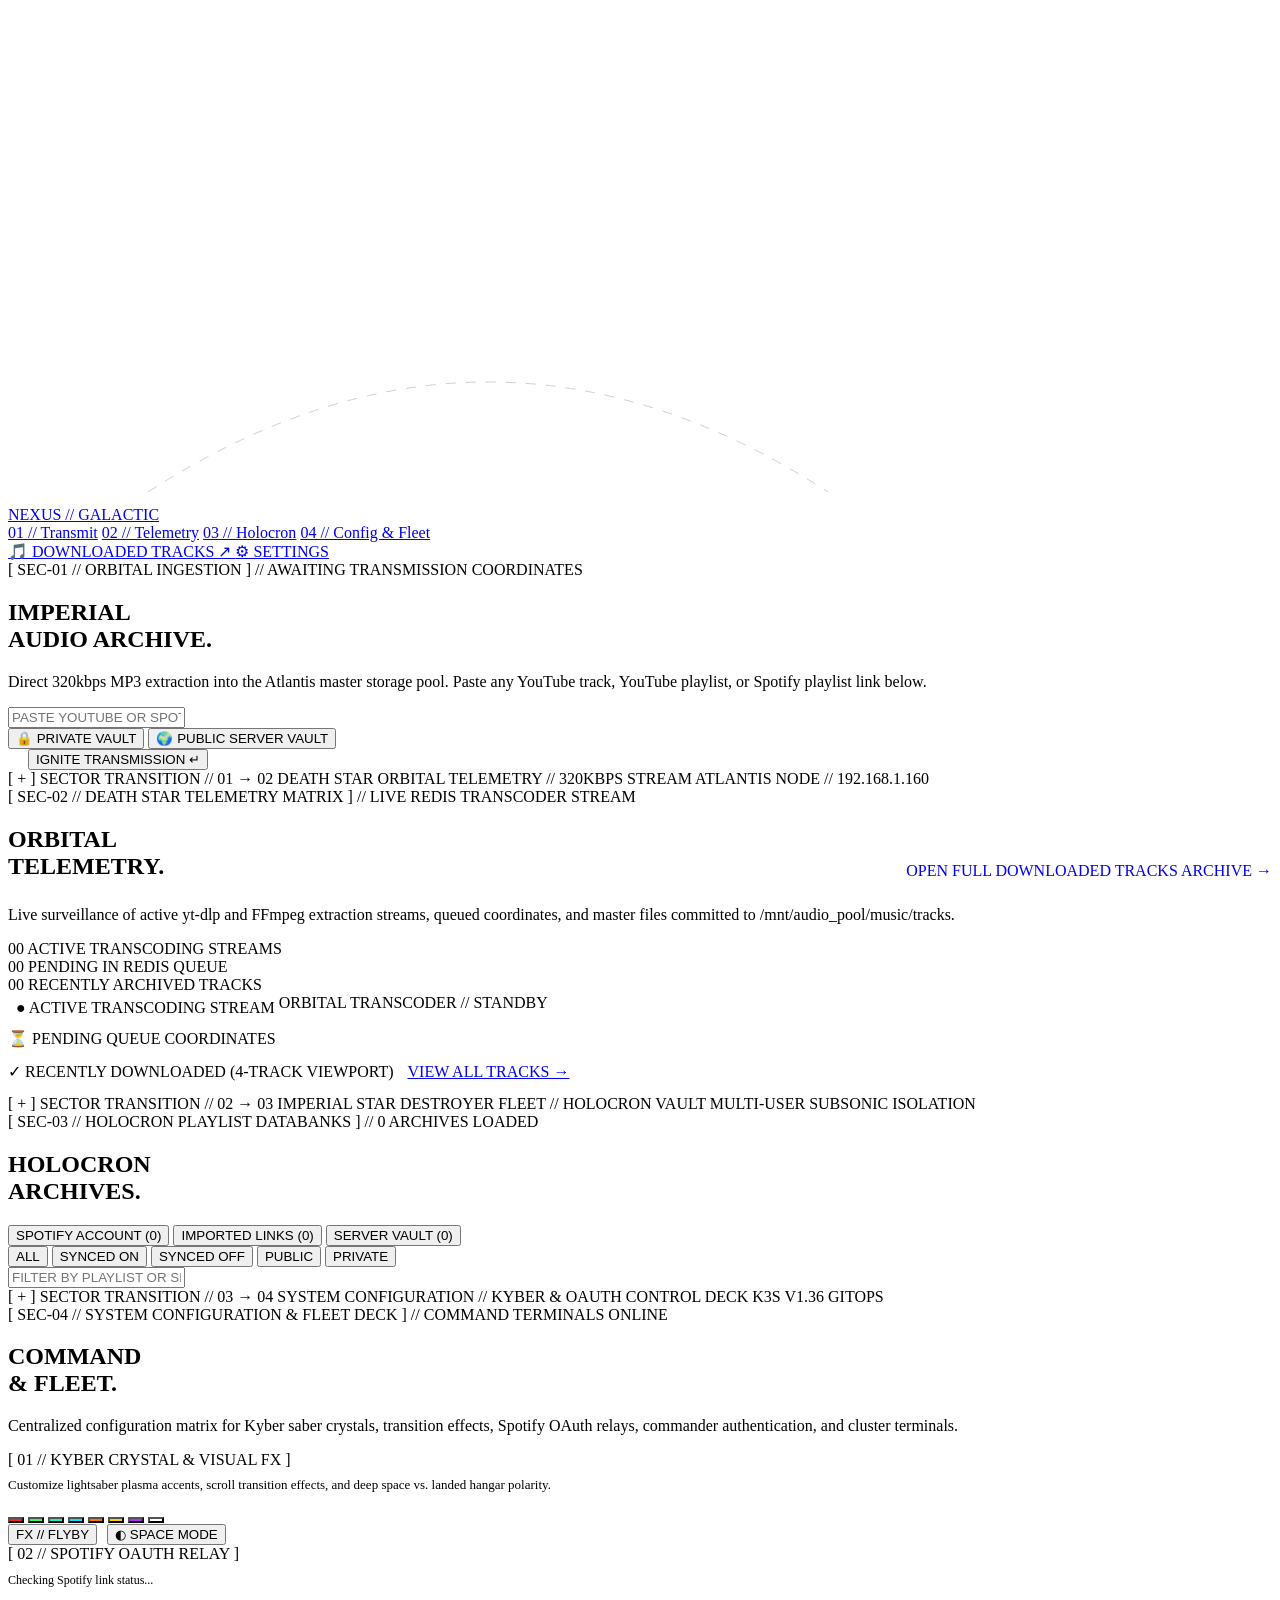
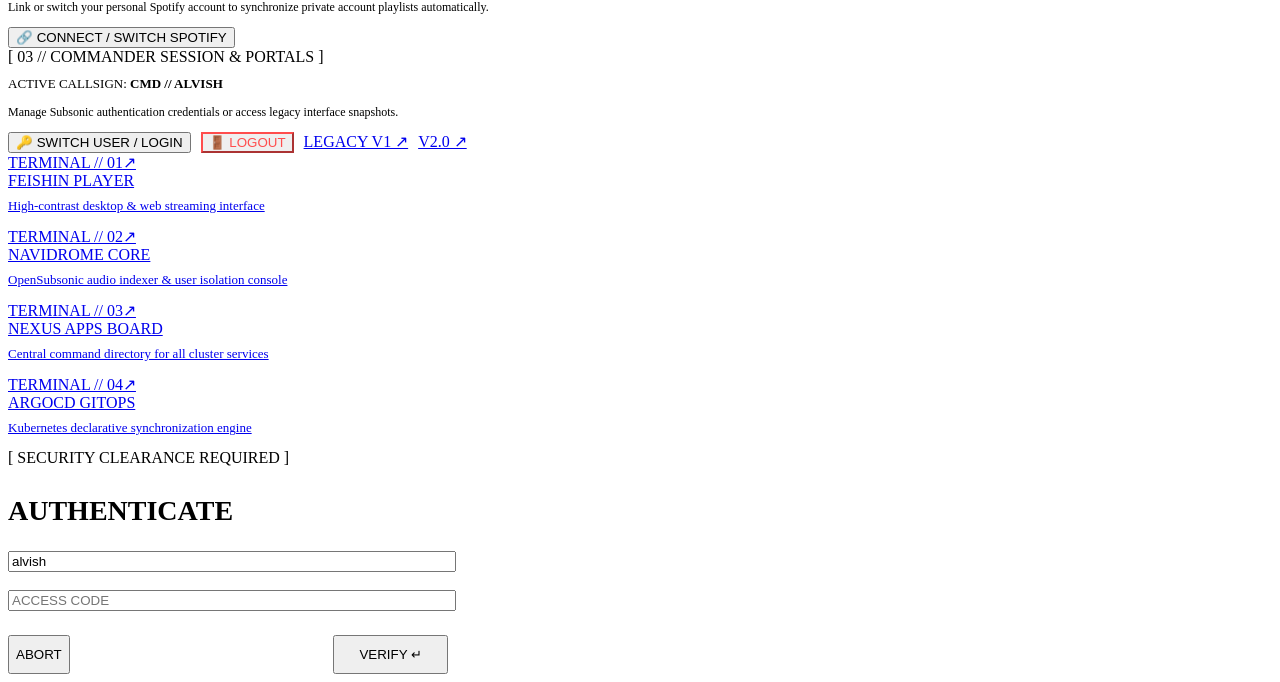
==== commit 07a0cc1c: "ui(nexus-music): full-width active stream bar, 4-song scrollable queues, and reversible lightsaber b" ====
--- a/nexus-music/src/backend/static/v2/index.html
+++ b/nexus-music/src/backend/static/v2/index.html
@@ -6,7 +6,7 @@
   <title>NEXUS // GALACTIC AUDIO ARCHIVE</title>
   <link rel="preconnect" href="https://fonts.googleapis.com">
   <link href="https://fonts.googleapis.com/css2?family=JetBrains+Mono:wght@400;600;700&family=Space+Grotesk:wght@400;500;600;700&display=swap" rel="stylesheet">
-  <link rel="stylesheet" href="/static/v2/styles.css?v=2.2" />
+  <link rel="stylesheet" href="/static/v2/styles.css?v=2.3" />
 </head>
 <body>
 
@@ -211,27 +211,32 @@
       </div>
     </div>
 
-    <div class="telemetry-columns">
-      <div>
+    <!-- FULL-WIDTH ACTIVE DOWNLOADS BAR IN THE MIDDLE -->
+    <div class="active-transcoder-fullbar">
+      <div class="breaker-meta" style="margin-bottom:12px;">
+        <span style="color:var(--accent); display:inline-flex; align-items:center; gap:8px;">
+          <span class="live-pulse-dot"></span> ● ACTIVE TRANSCODING STREAM
+        </span>
+        <span id="activeStreamStateTag" style="color:var(--fg-muted);">ORBITAL TRANSCODER // STANDBY</span>
+      </div>
+      <div id="telemetryActiveList" class="active-fullwidth-container"></div>
+    </div>
+
+    <!-- 2-COLUMN LOWER DECK: PENDING QUEUE (LEFT) & RECENT COMPLETIONS (RIGHT, 4-SONG SCROLL) -->
+    <div class="telemetry-dual-deck">
+      <div class="telemetry-deck-col">
         <div class="breaker-meta" style="margin-bottom:14px;">
-          <span style="color:var(--accent);">● ACTIVE STREAMS</span>
-        </div>
-        <div id="telemetryActiveList"></div>
-      </div>
-
-      <div>
+          <span>⏳ PENDING QUEUE COORDINATES</span>
+        </div>
+        <div id="telemetryPendingList" class="telemetry-scroll-box"></div>
+      </div>
+
+      <div class="telemetry-deck-col">
         <div class="breaker-meta" style="margin-bottom:14px;">
-          <span>⏳ QUEUED COORDINATES</span>
-        </div>
-        <div id="telemetryPendingList"></div>
-      </div>
-
-      <div>
-        <div class="breaker-meta" style="margin-bottom:14px;">
-          <span>✓ RECENT COMPLETIONS</span>
+          <span>✓ RECENTLY DOWNLOADED (4-TRACK VIEWPORT)</span>
           <a href="/tracks" class="hud-btn accent-outline" style="padding:4px 10px;">VIEW ALL TRACKS &rarr;</a>
         </div>
-        <div id="telemetryHistoryList"></div>
+        <div id="telemetryHistoryList" class="telemetry-scroll-box"></div>
       </div>
     </div>
   </section>
@@ -468,6 +473,6 @@
     </div>
   </div>
 
-  <script src="/static/v2/app.js?v=2.2"></script>
+  <script src="/static/v2/app.js?v=2.3"></script>
 </body>
 </html>
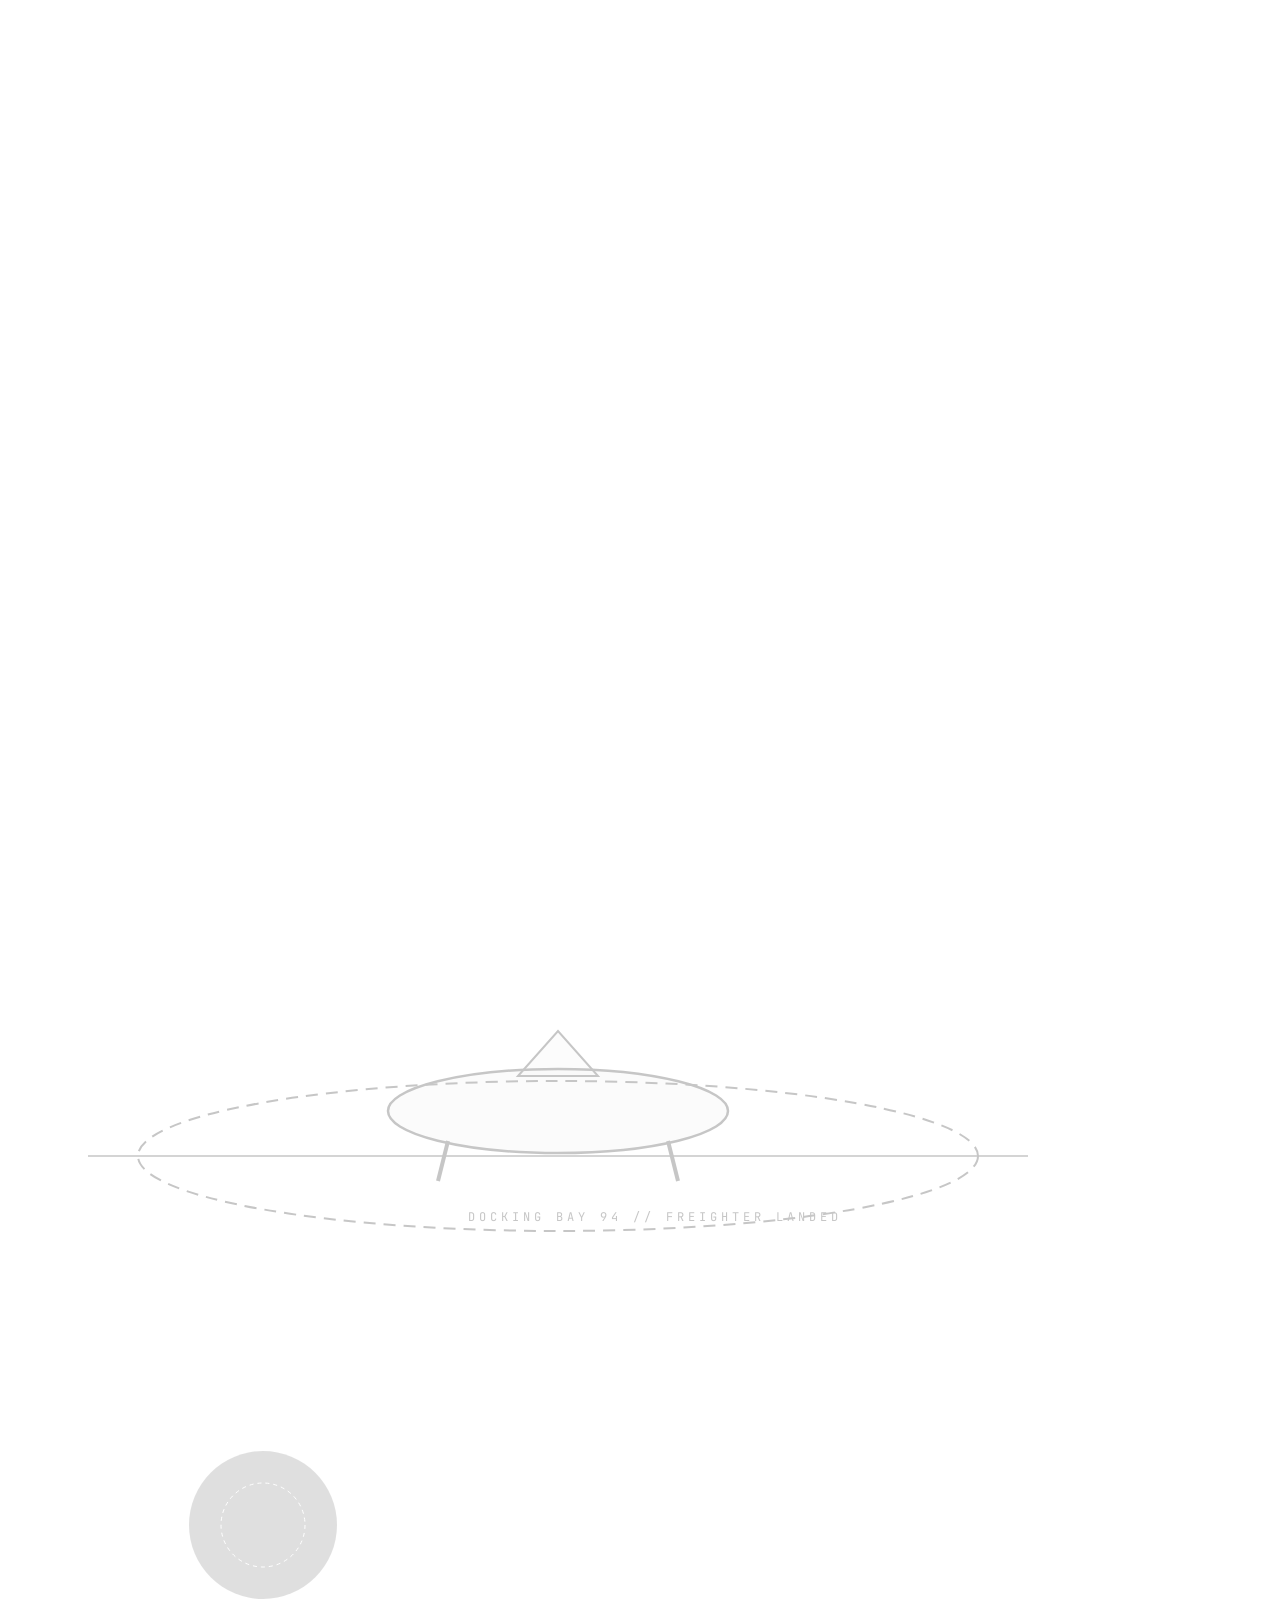
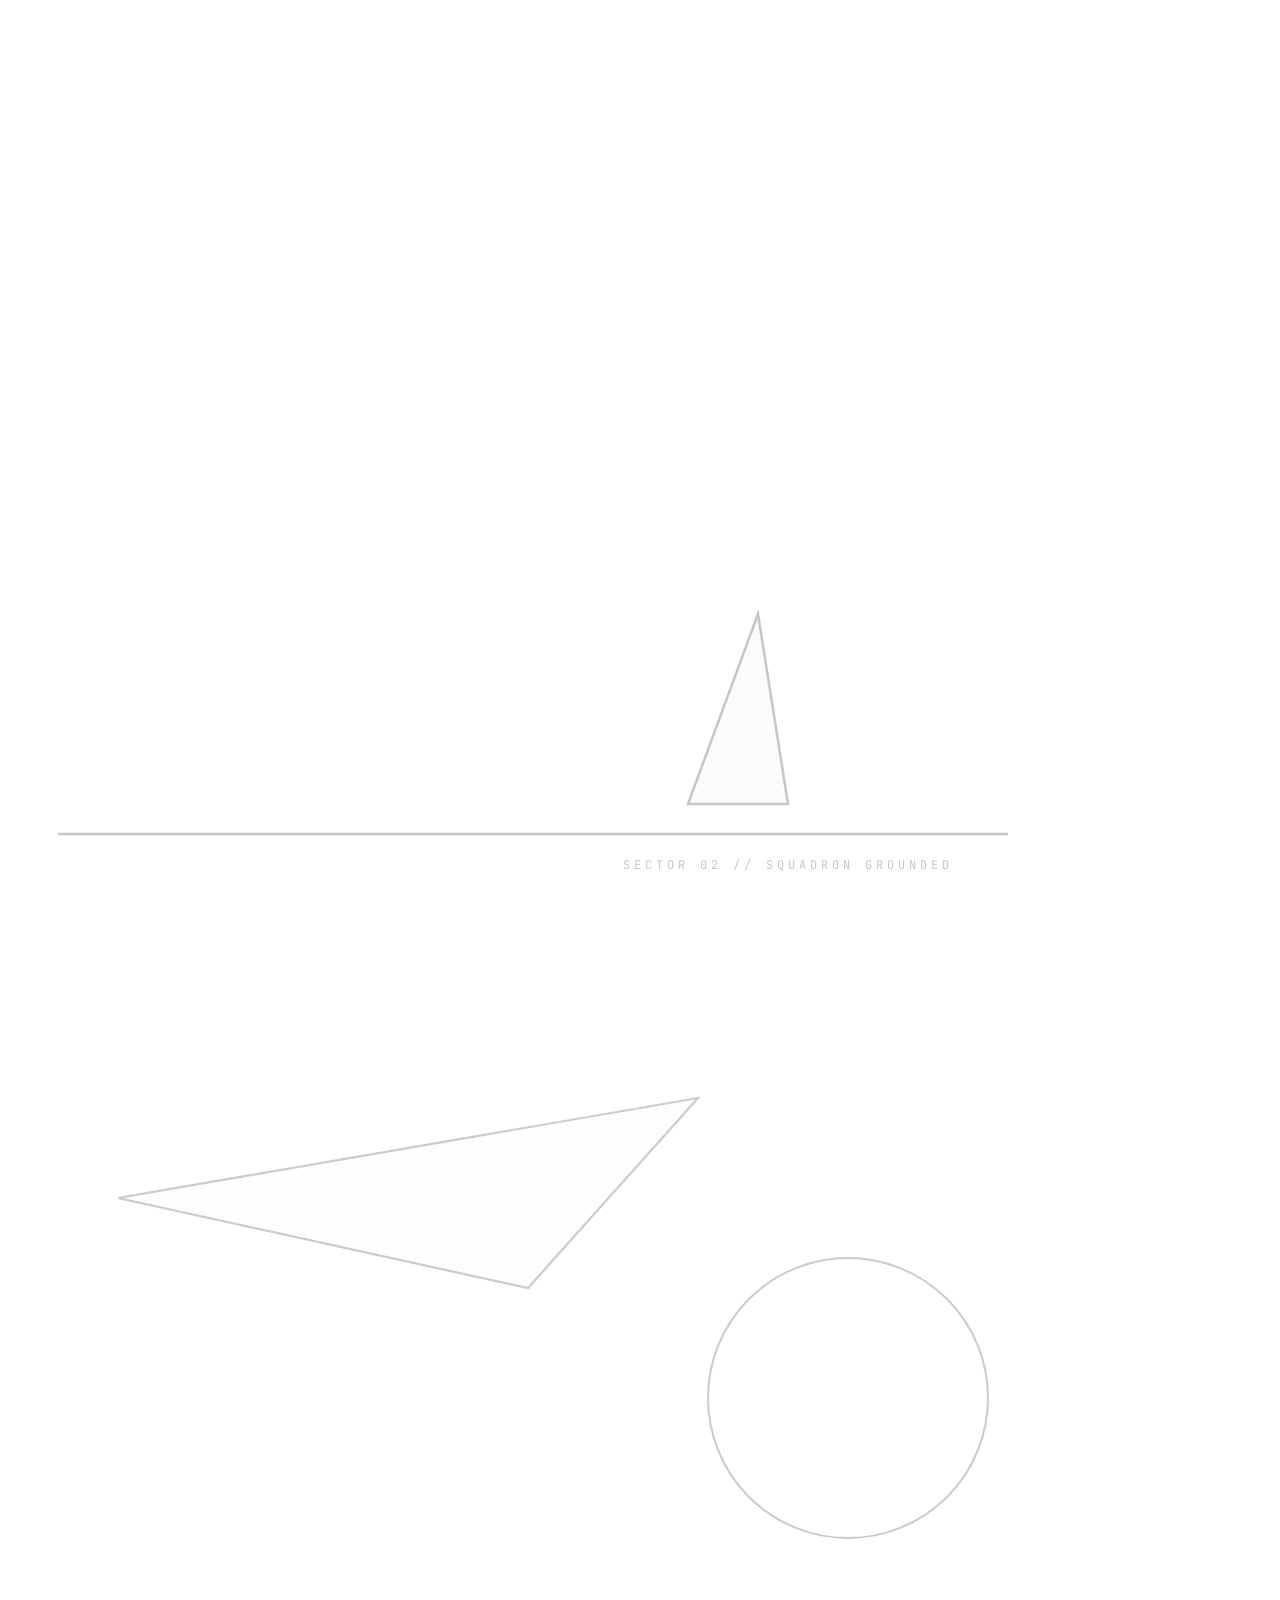
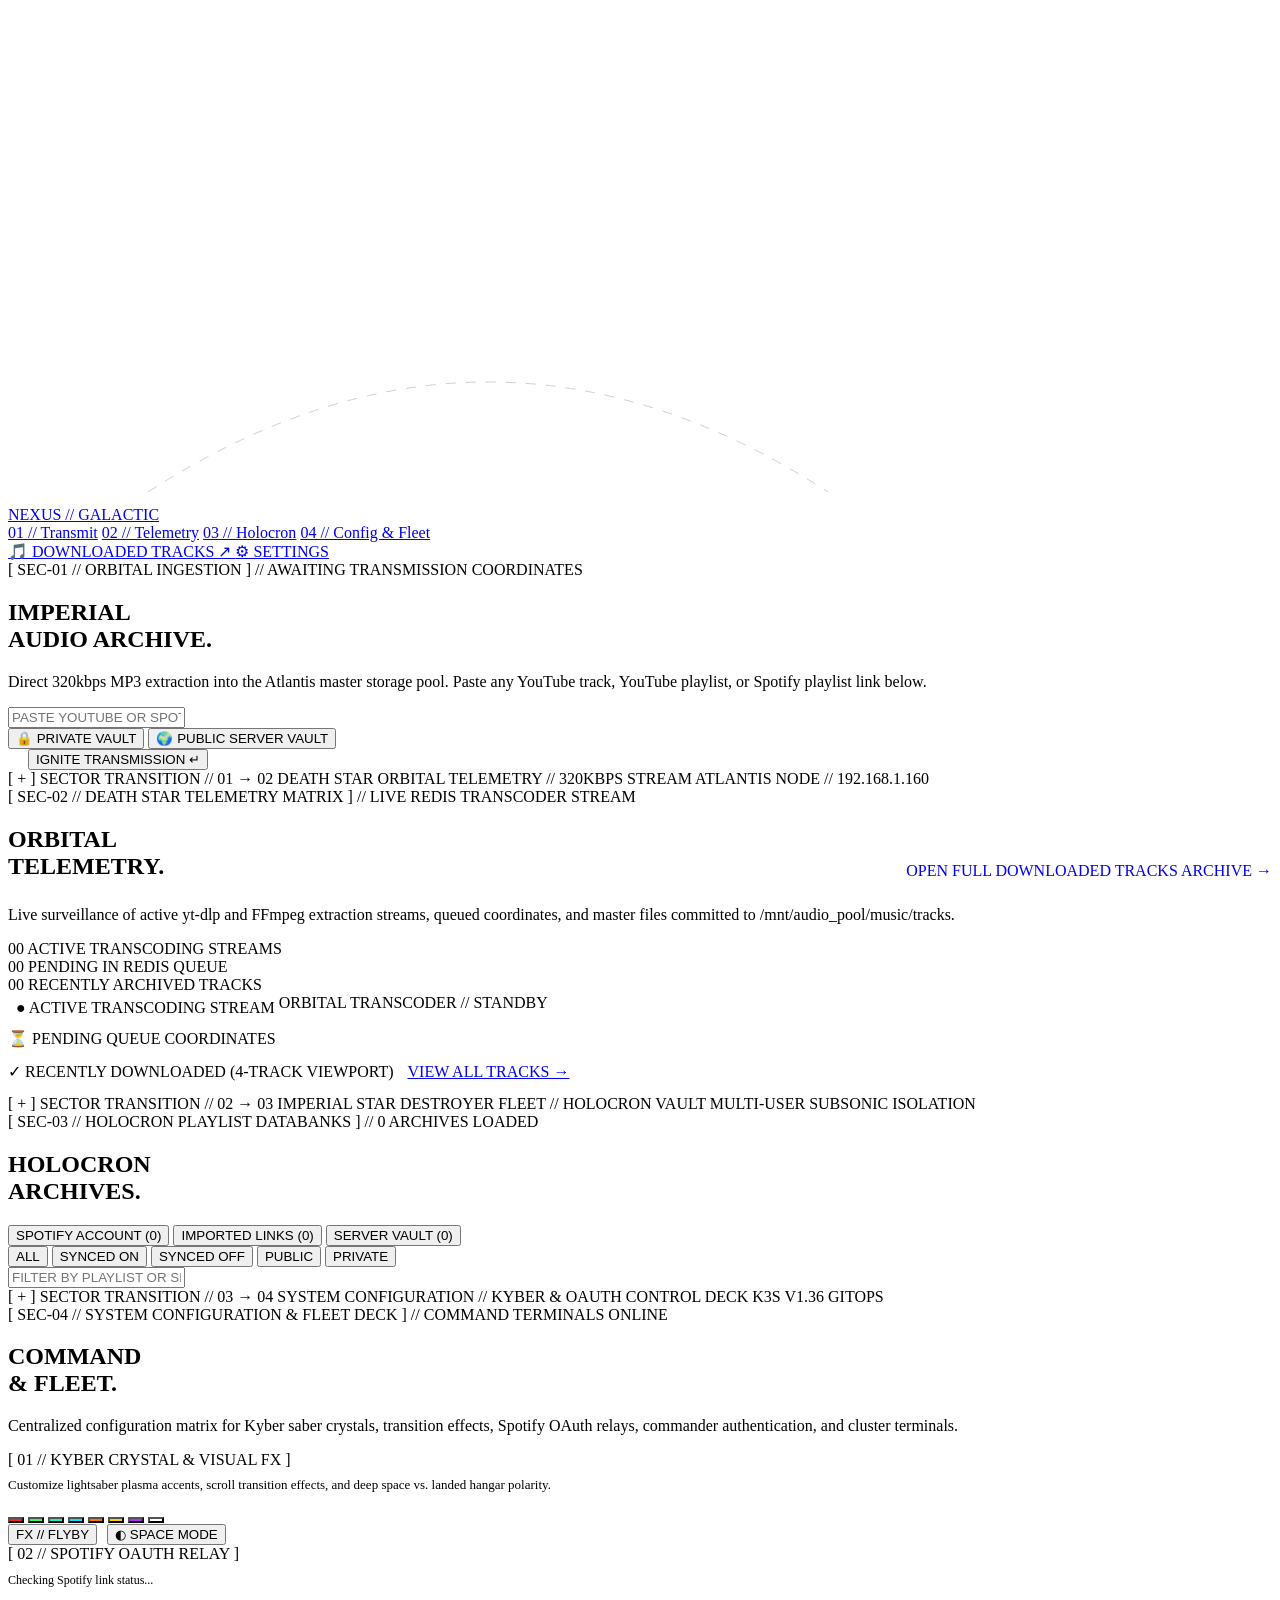
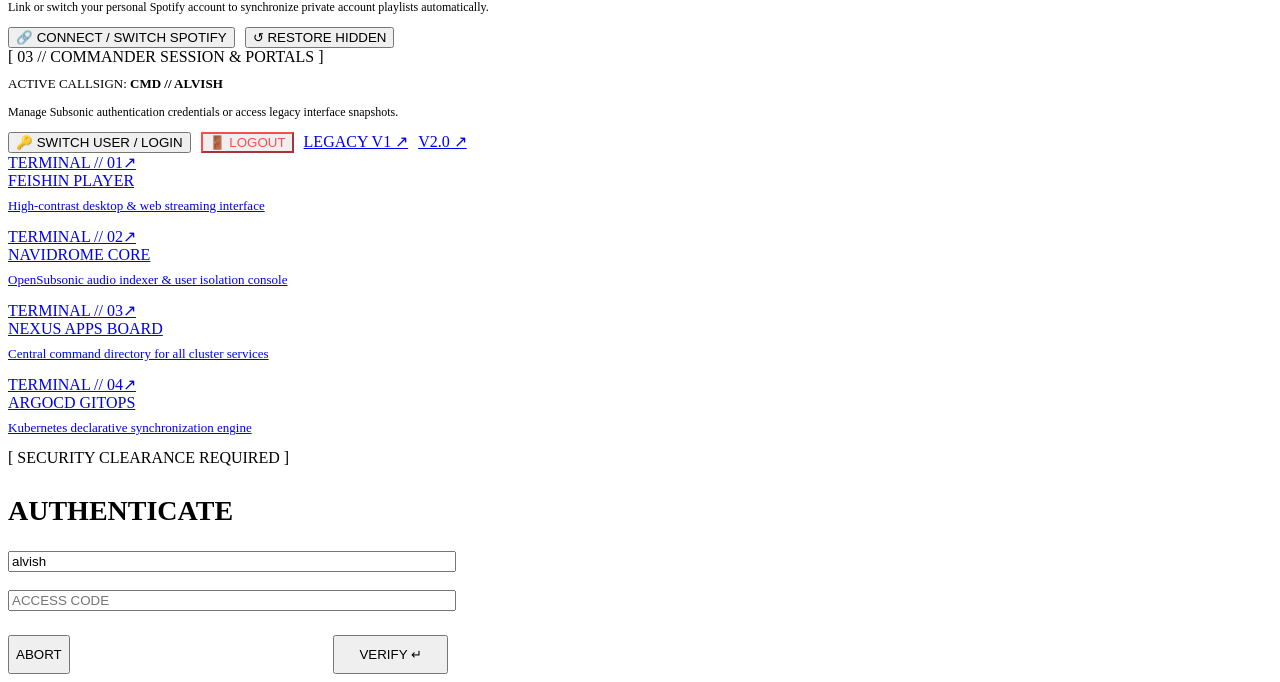
==== commit 0ccc283b: "feat(nexus-music): add download queue cancel button and non-destructive profile playlist delete" ====
--- a/nexus-music/src/backend/static/v2/index.html
+++ b/nexus-music/src/backend/static/v2/index.html
@@ -6,7 +6,7 @@
   <title>NEXUS // GALACTIC AUDIO ARCHIVE</title>
   <link rel="preconnect" href="https://fonts.googleapis.com">
   <link href="https://fonts.googleapis.com/css2?family=JetBrains+Mono:wght@400;600;700&family=Space+Grotesk:wght@400;500;600;700&display=swap" rel="stylesheet">
-  <link rel="stylesheet" href="/static/v2/styles.css?v=2.3" />
+  <link rel="stylesheet" href="/static/v2/styles.css?v=2.4" />
 </head>
 <body>
 
@@ -386,6 +386,9 @@
           <button class="hud-btn" id="sectorSpotifyDisconnectBtn" style="border-color:#ff4d4d; color:#ff4d4d; display:none;" onclick="handleSpotifyDisconnect()">
             ✕ UNLINK SPOTIFY
           </button>
+          <button class="hud-btn" onclick="restoreDeletedPlaylists()" title="Restore any playlists removed from your profile view">
+            ↺ RESTORE HIDDEN
+          </button>
           <!-- Hidden legacy IDs so existing JS hooks never throw null errors -->
           <span id="hudSpotifyBtn" style="display:none;"></span>
           <span id="hudSpotifyUnlinkBtn" style="display:none;"></span>
@@ -473,6 +476,6 @@
     </div>
   </div>
 
-  <script src="/static/v2/app.js?v=2.3"></script>
+  <script src="/static/v2/app.js?v=2.4"></script>
 </body>
 </html>
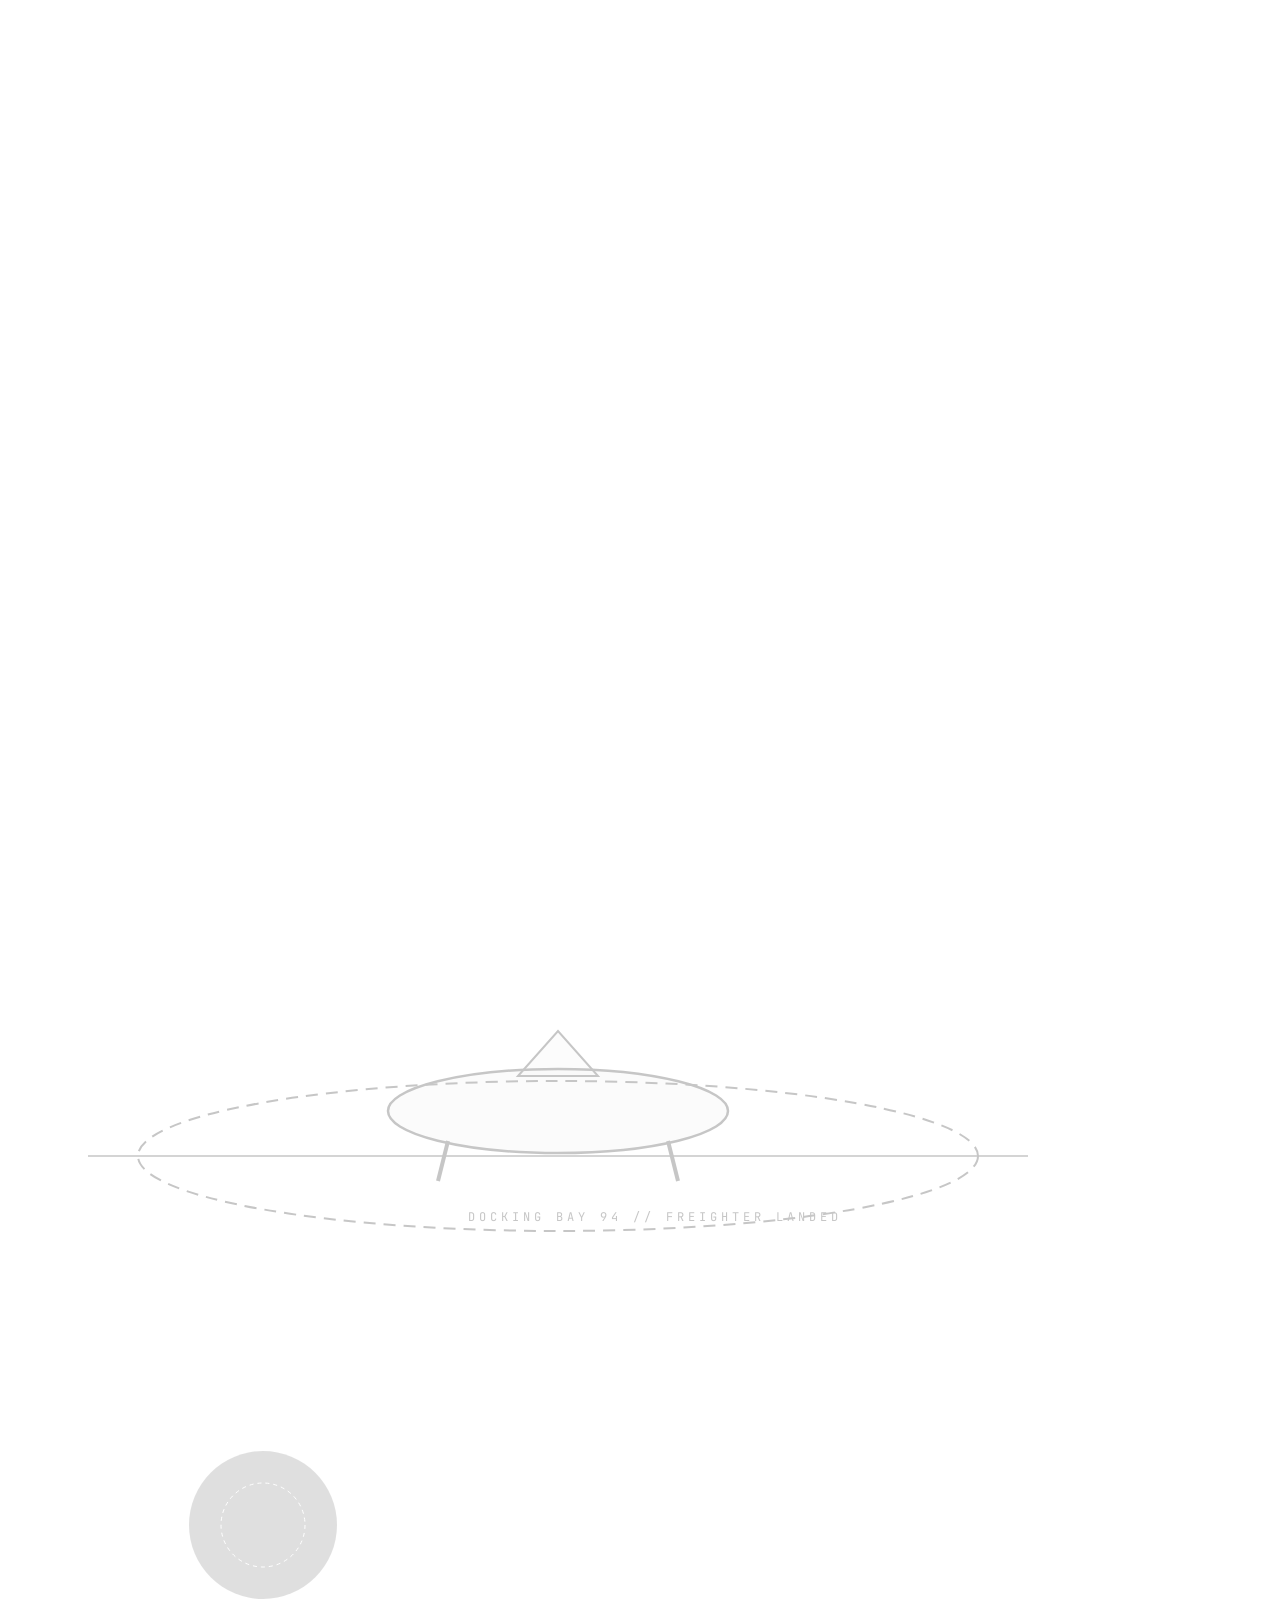
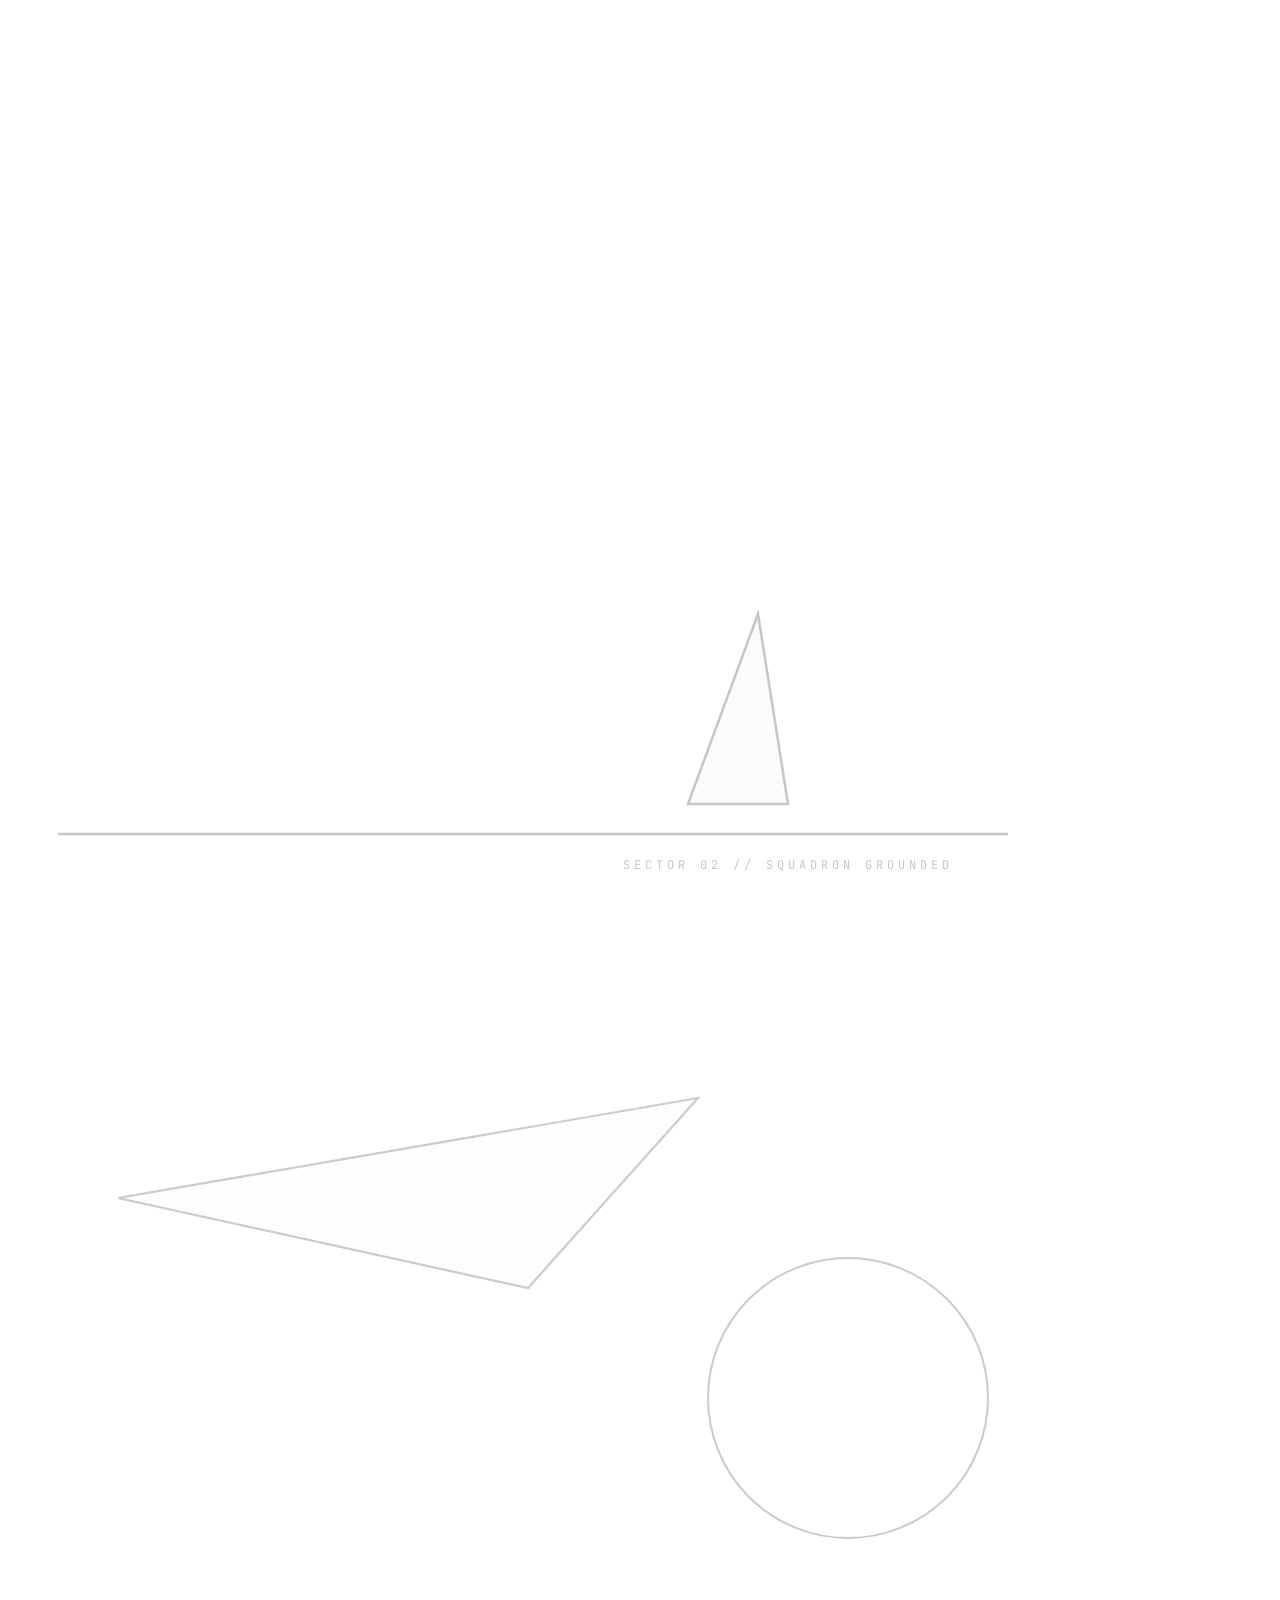
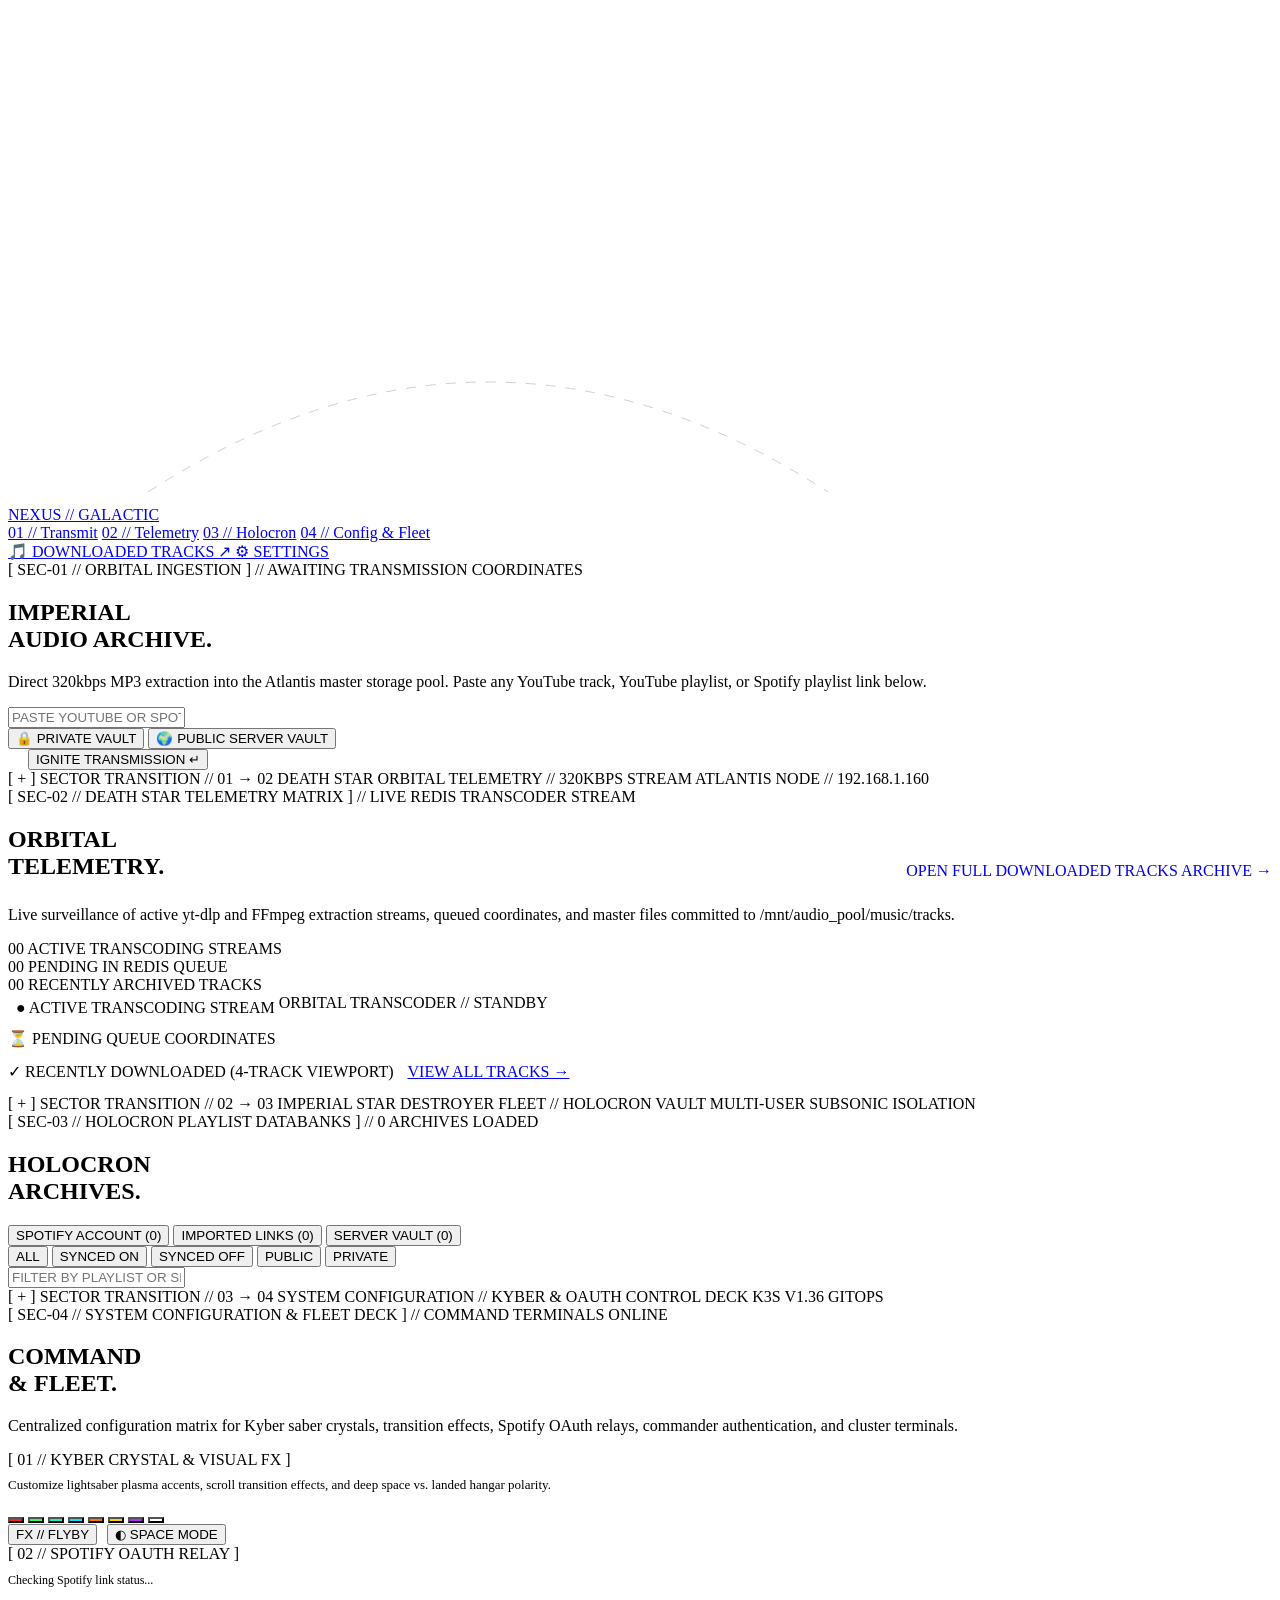
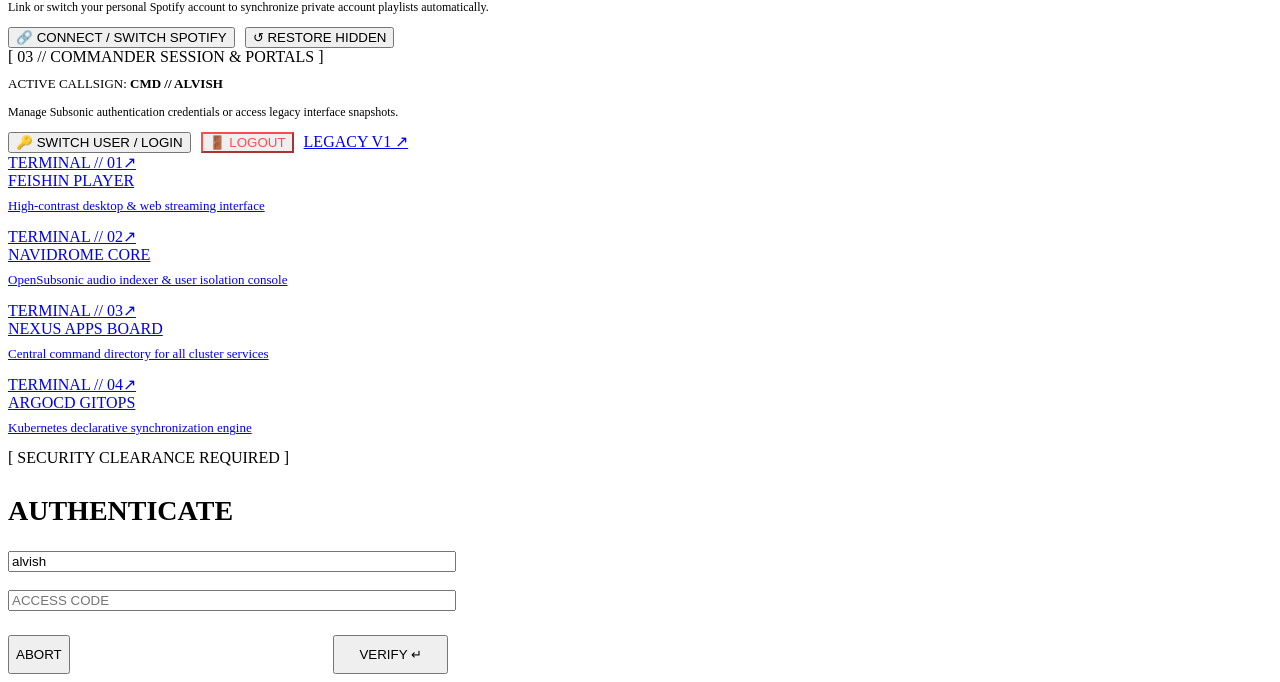
==== commit 8d59652a: "release(nexus-music): v2.1 galactic production release (root promoted, legacy v1 retained, v2.0 reti" ====
--- a/nexus-music/src/backend/static/v2/index.html
+++ b/nexus-music/src/backend/static/v2/index.html
@@ -417,9 +417,7 @@
           <a href="/v1" class="hud-btn" title="Open Legacy v1 Dashboard">
             LEGACY V1 ↗
           </a>
-          <a href="/v2.0" class="hud-btn" title="Open v2.0 Imperial Monolith Snapshot">
-            V2.0 ↗
-          </a>
+          
         </div>
       </div>
 
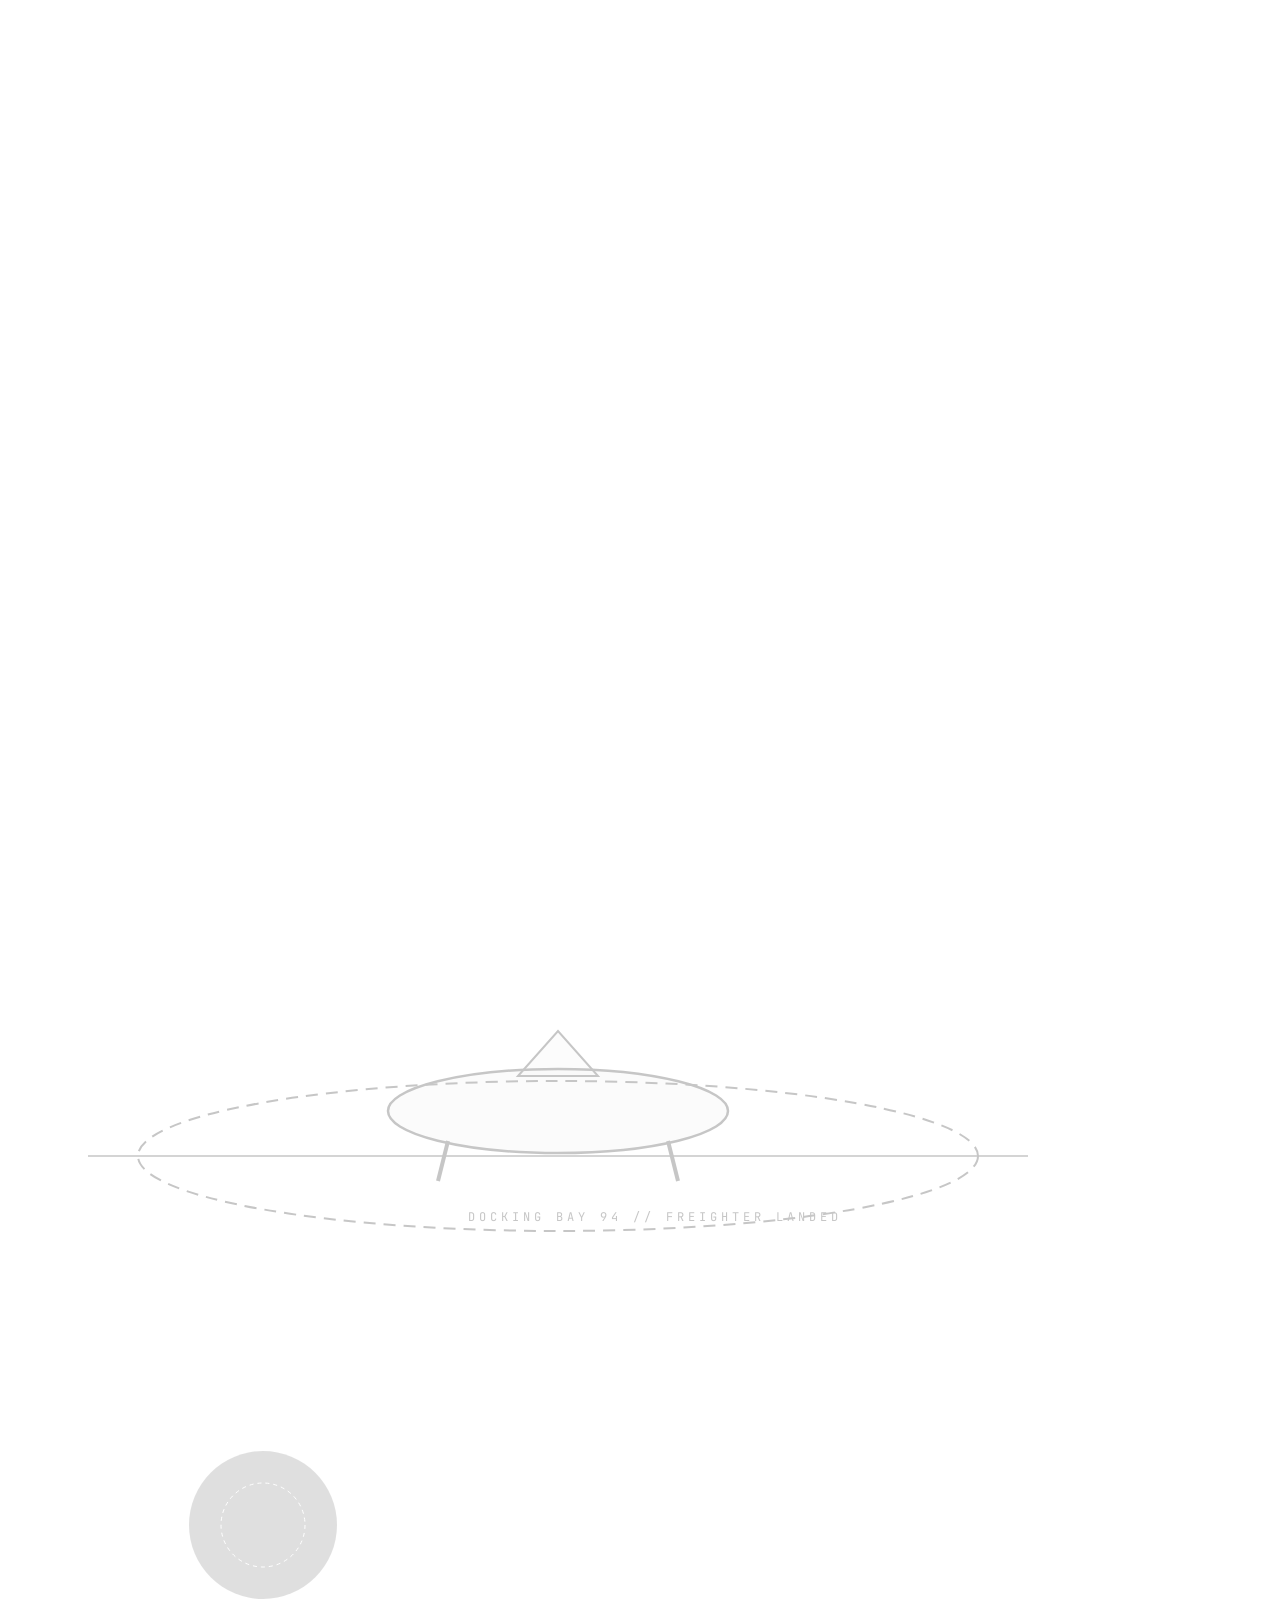
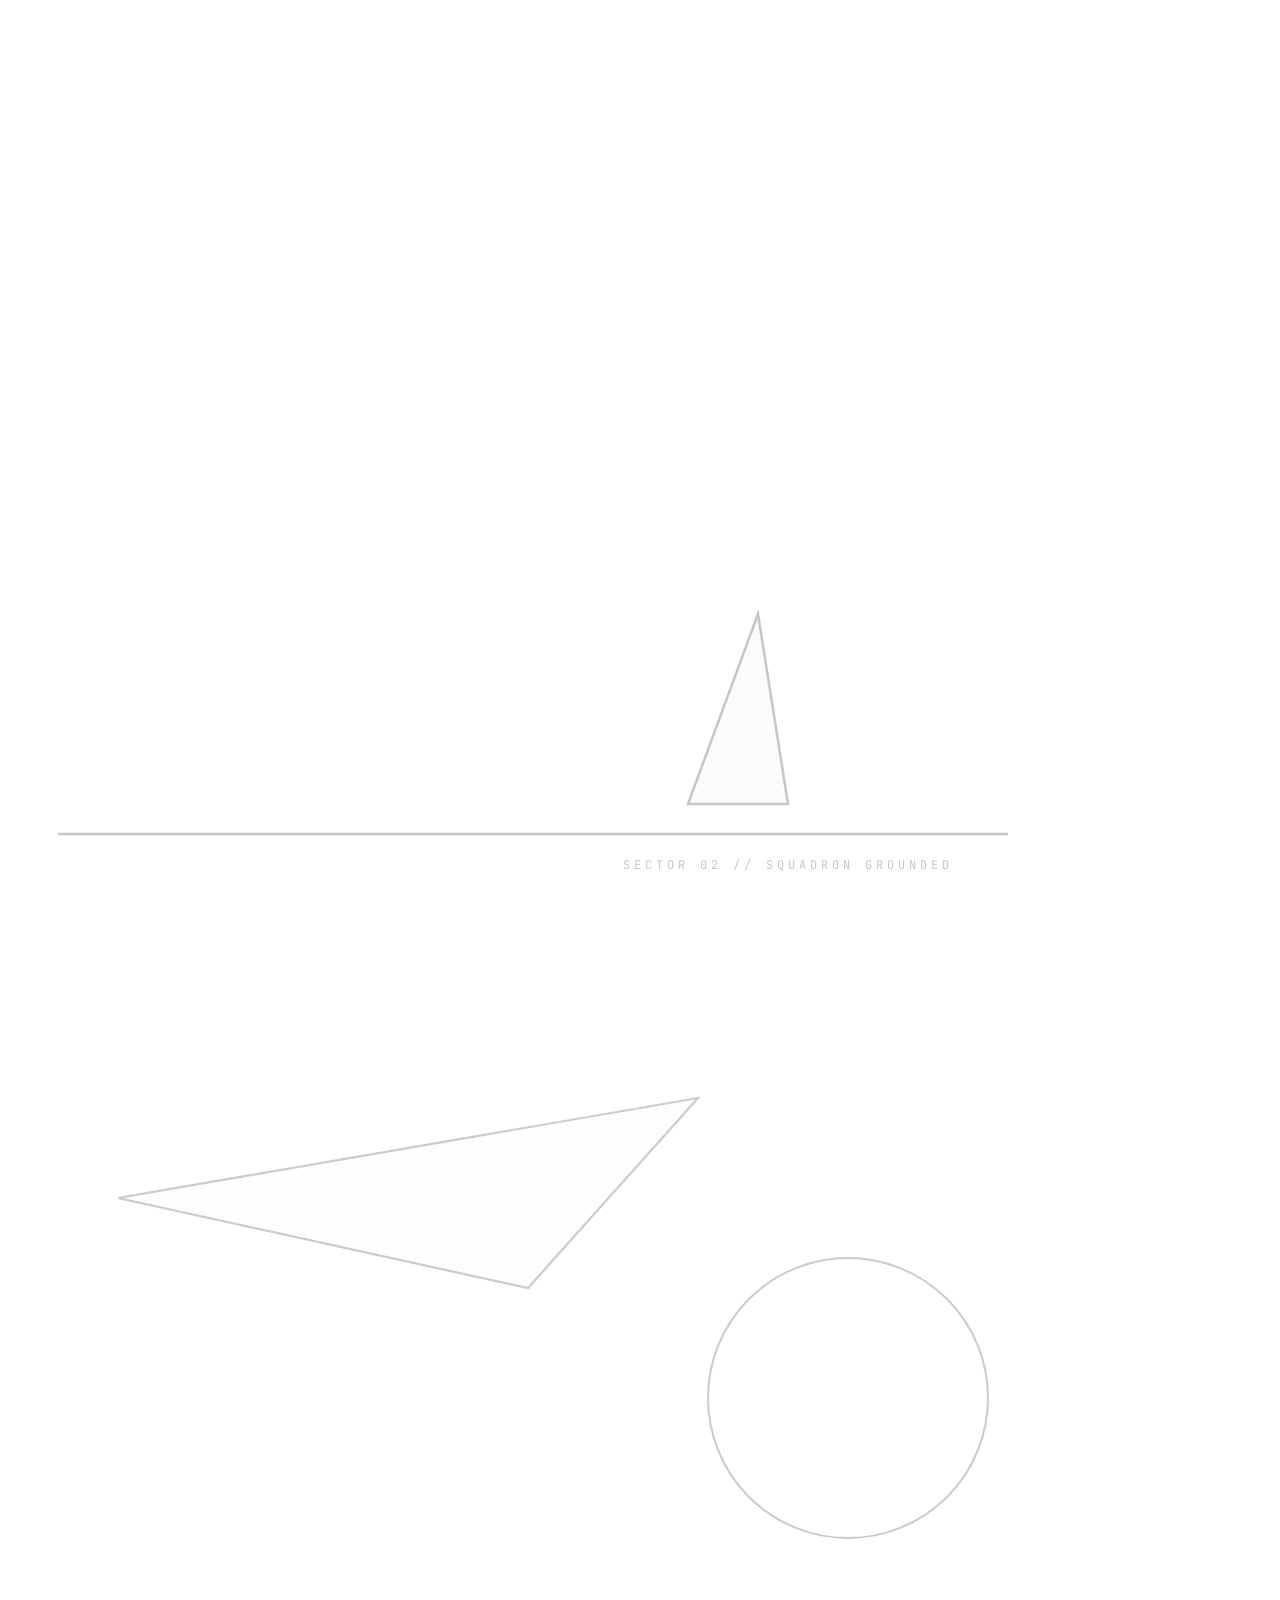
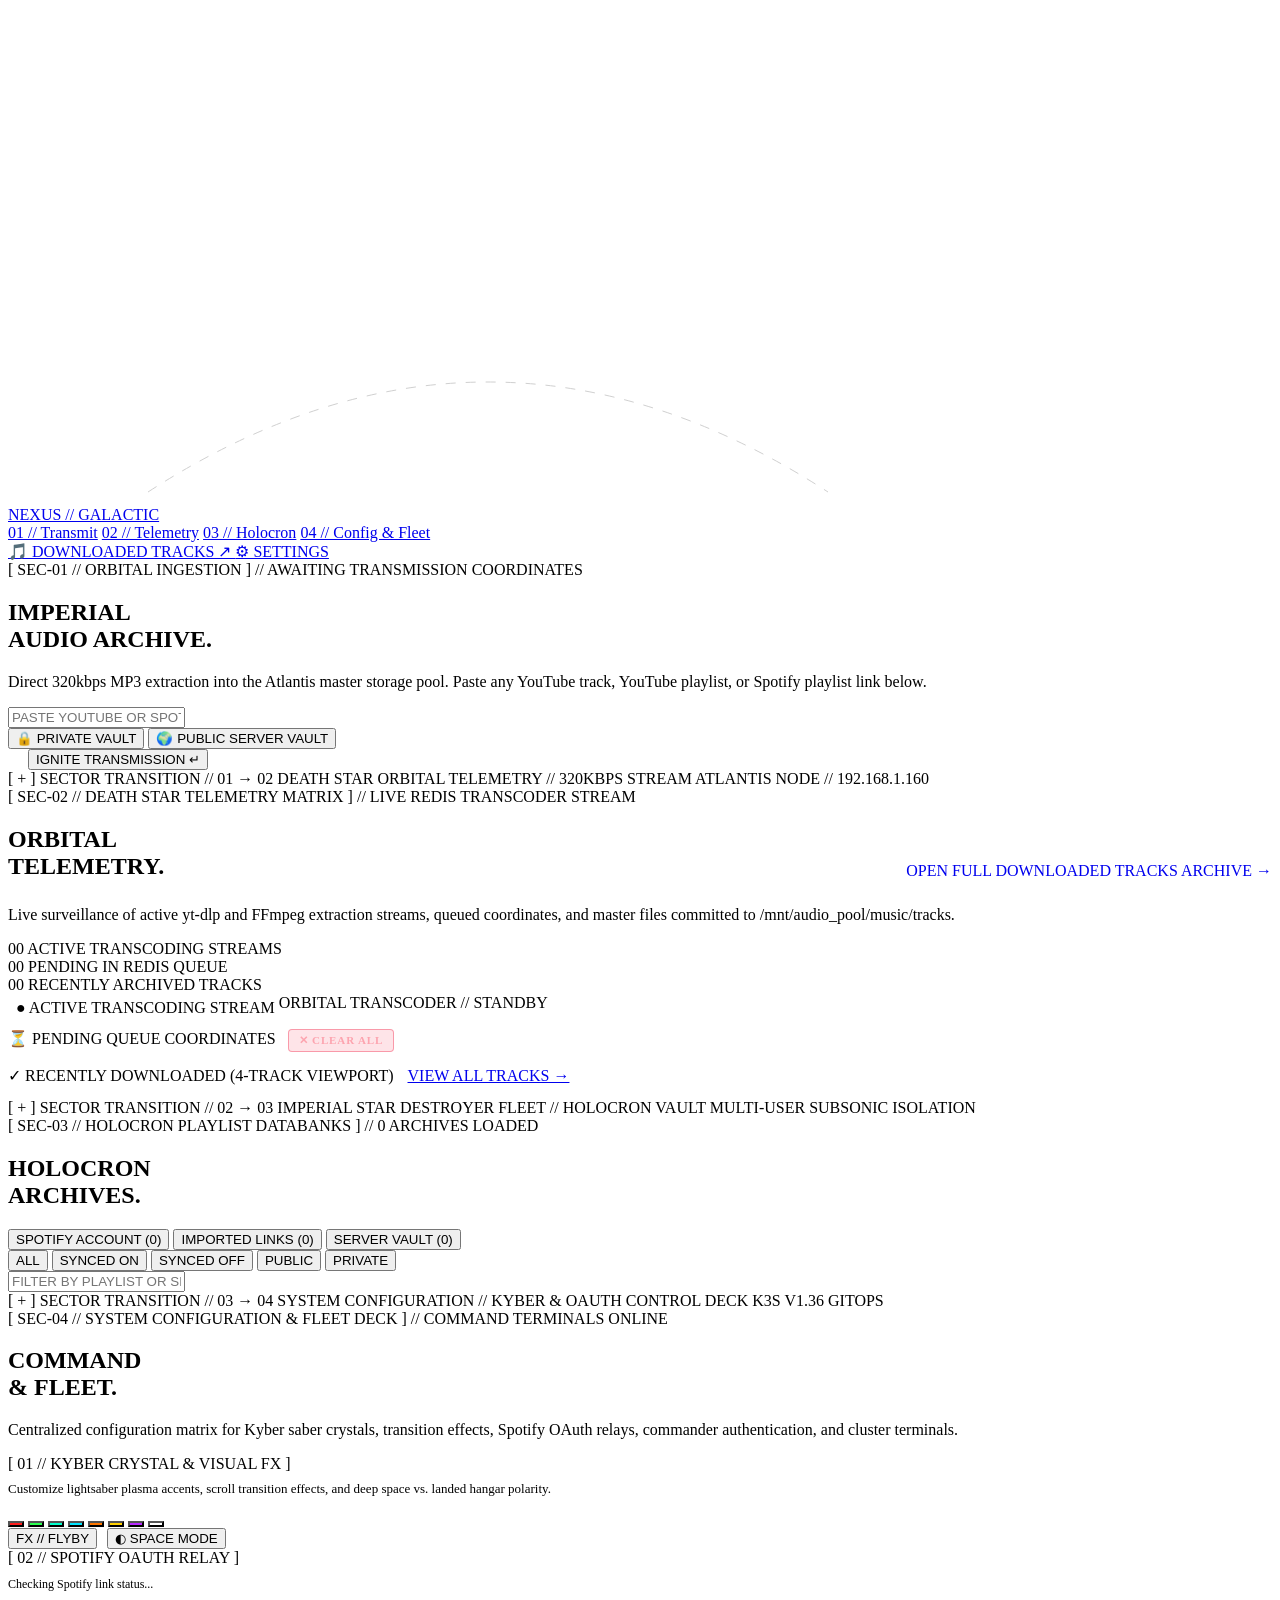
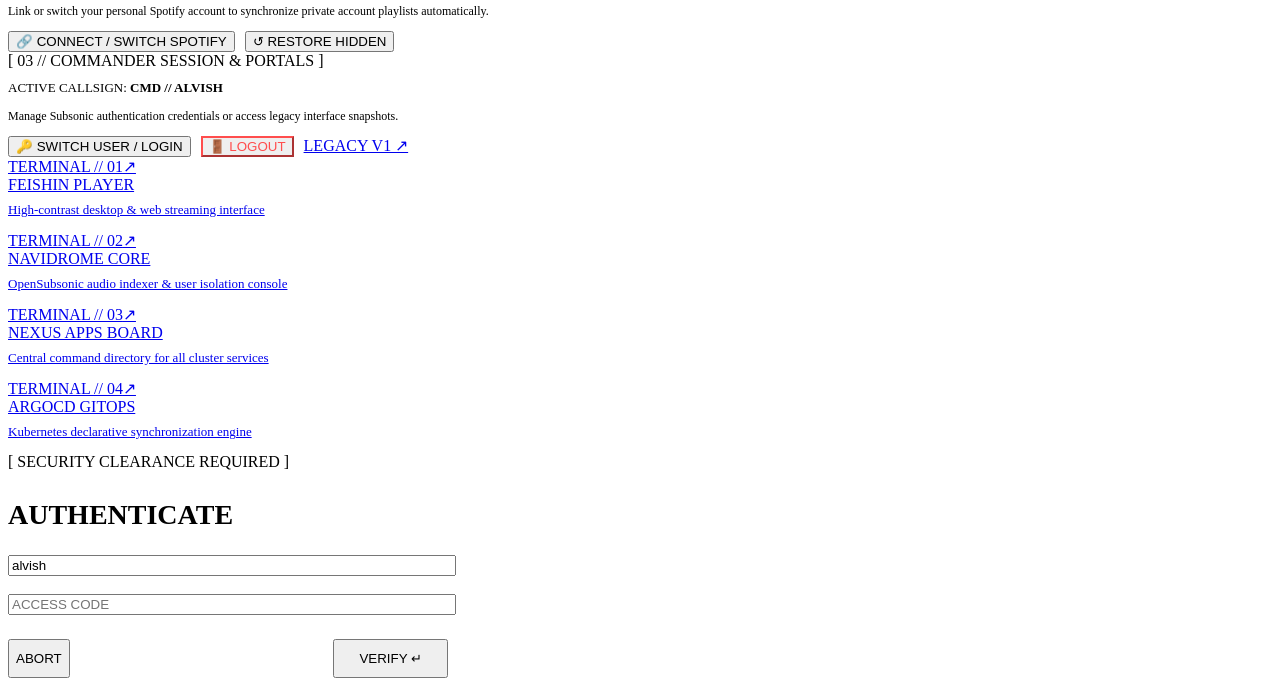
==== commit b85ca1c3: "feat(nexus-music): complete universal downloader, per-song telemetry, queue clear-all, playlist re-s" ====
--- a/nexus-music/src/backend/static/v2/index.html
+++ b/nexus-music/src/backend/static/v2/index.html
@@ -6,7 +6,7 @@
   <title>NEXUS // GALACTIC AUDIO ARCHIVE</title>
   <link rel="preconnect" href="https://fonts.googleapis.com">
   <link href="https://fonts.googleapis.com/css2?family=JetBrains+Mono:wght@400;600;700&family=Space+Grotesk:wght@400;500;600;700&display=swap" rel="stylesheet">
-  <link rel="stylesheet" href="/static/v2/styles.css?v=2.4" />
+  <link rel="stylesheet" href="/static/v2/styles.css?v=20261122d" />
 </head>
 <body>
 
@@ -227,6 +227,7 @@
       <div class="telemetry-deck-col">
         <div class="breaker-meta" style="margin-bottom:14px;">
           <span>⏳ PENDING QUEUE COORDINATES</span>
+              <button id="btnClearPendingQueue" onclick="clearAllPendingQueue()" title="Clear all queued songs" style="background:rgba(244,63,94,0.14); border:1px solid rgba(244,63,94,0.45); color:#fda4af; font-family:inherit; font-size:11px; font-weight:700; letter-spacing:0.08em; padding:4px 10px; border-radius:4px; cursor:pointer; margin-left:8px;">✕ CLEAR ALL</button>
         </div>
         <div id="telemetryPendingList" class="telemetry-scroll-box"></div>
       </div>
@@ -474,6 +475,6 @@
     </div>
   </div>
 
-  <script src="/static/v2/app.js?v=2.4"></script>
+  <script src="/static/v2/app.js?v=20261122d"></script>
 </body>
 </html>
